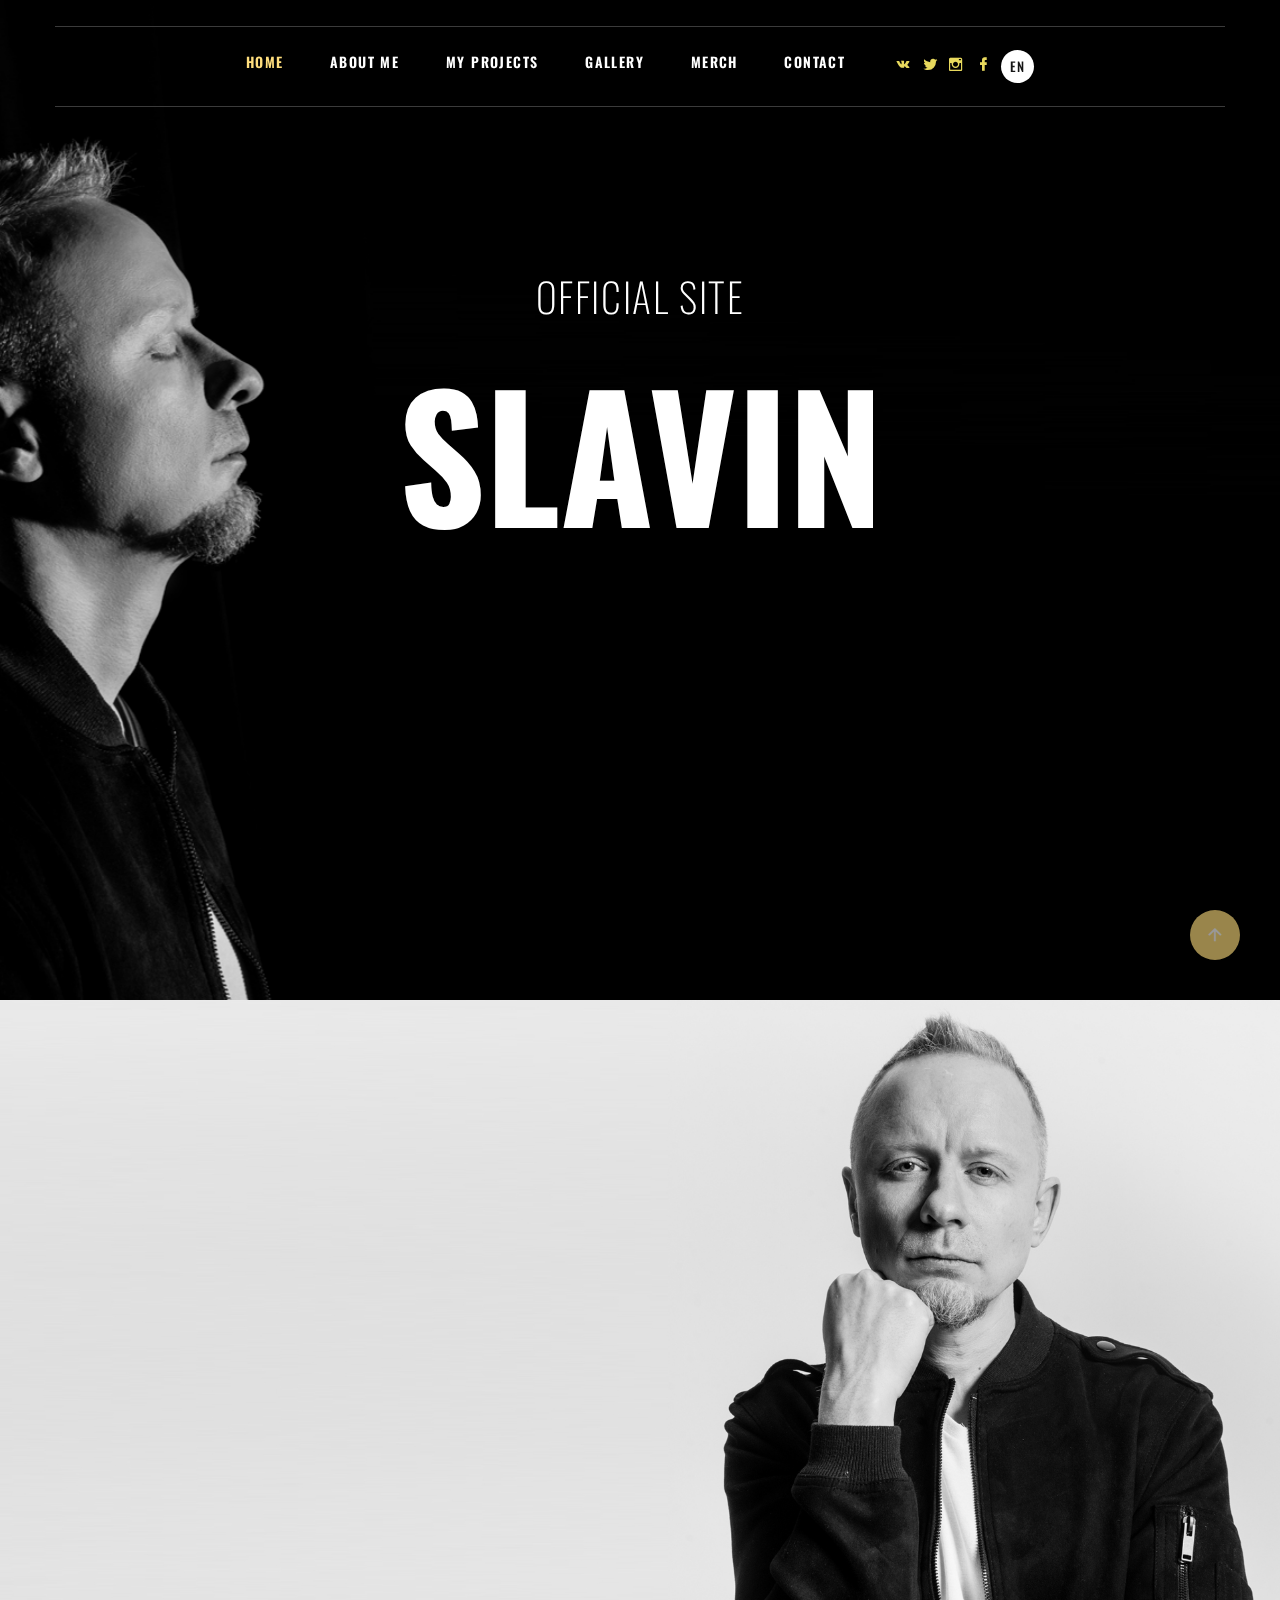
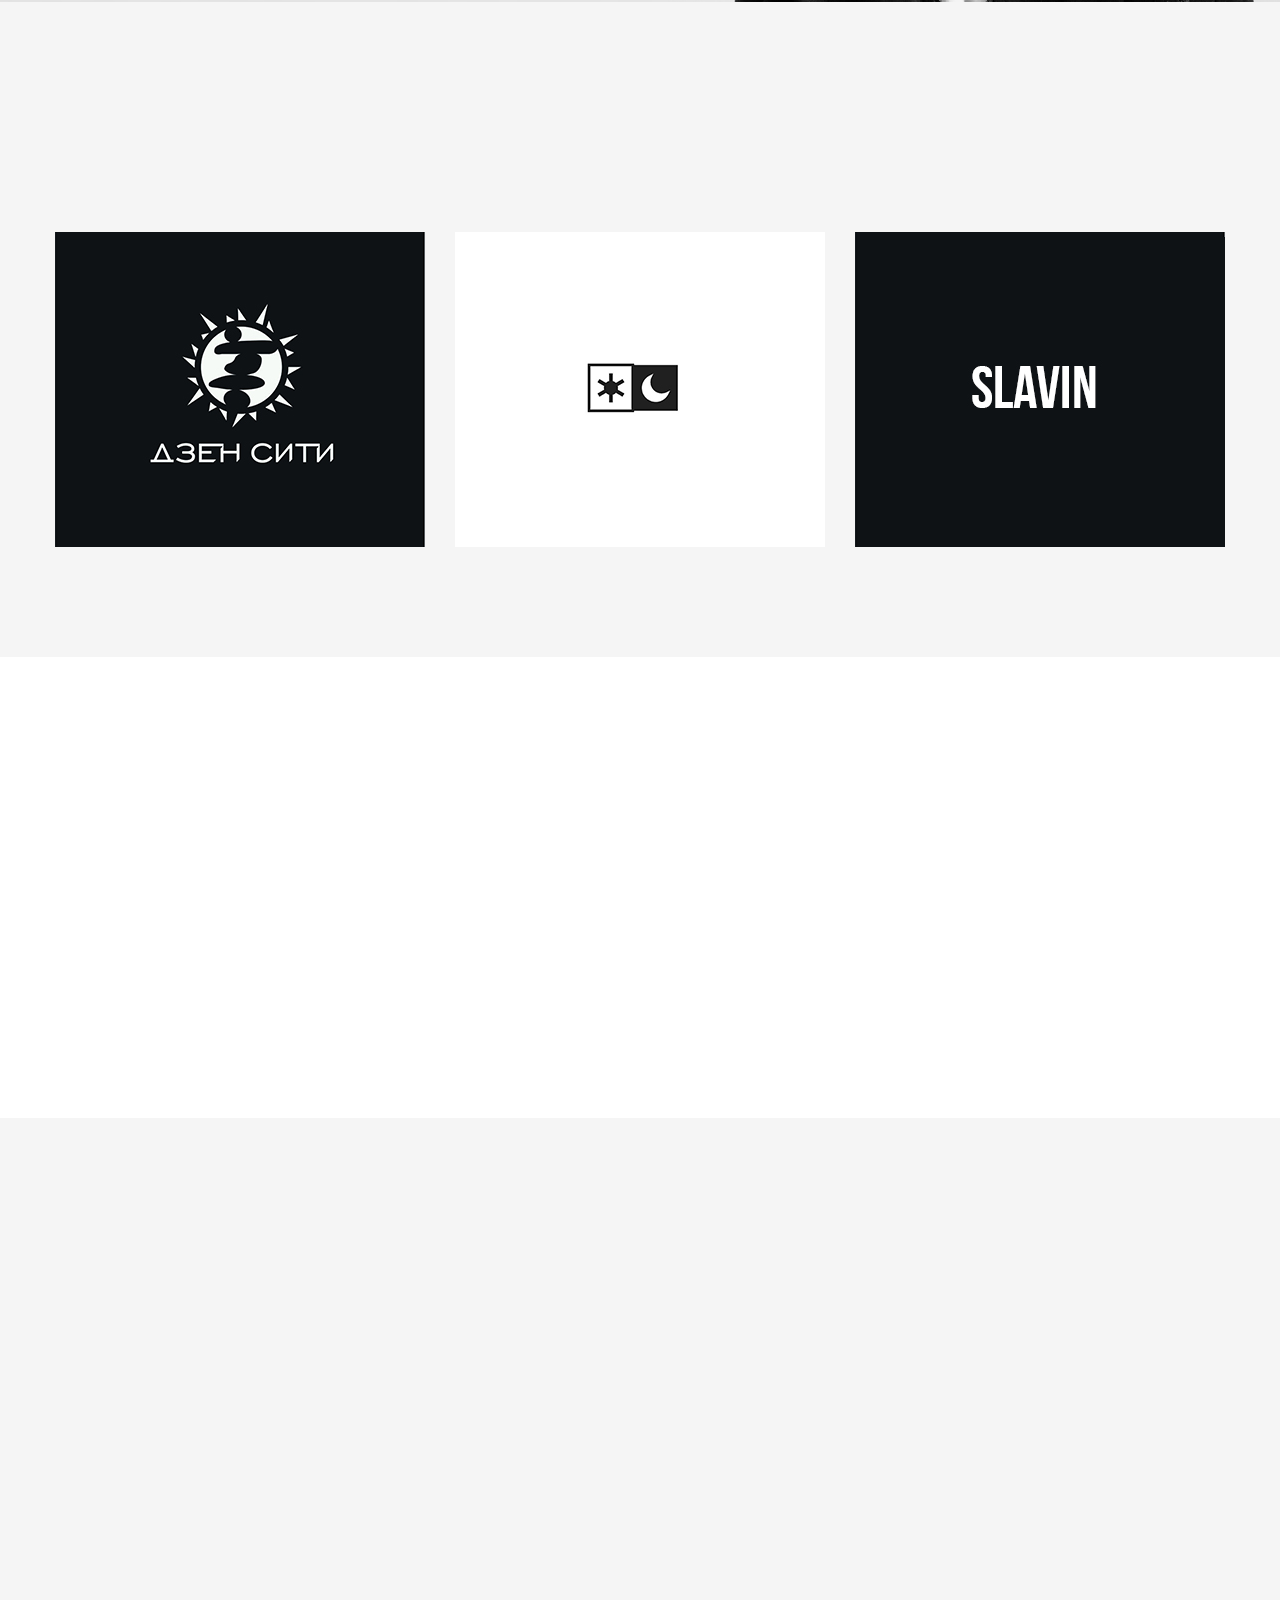
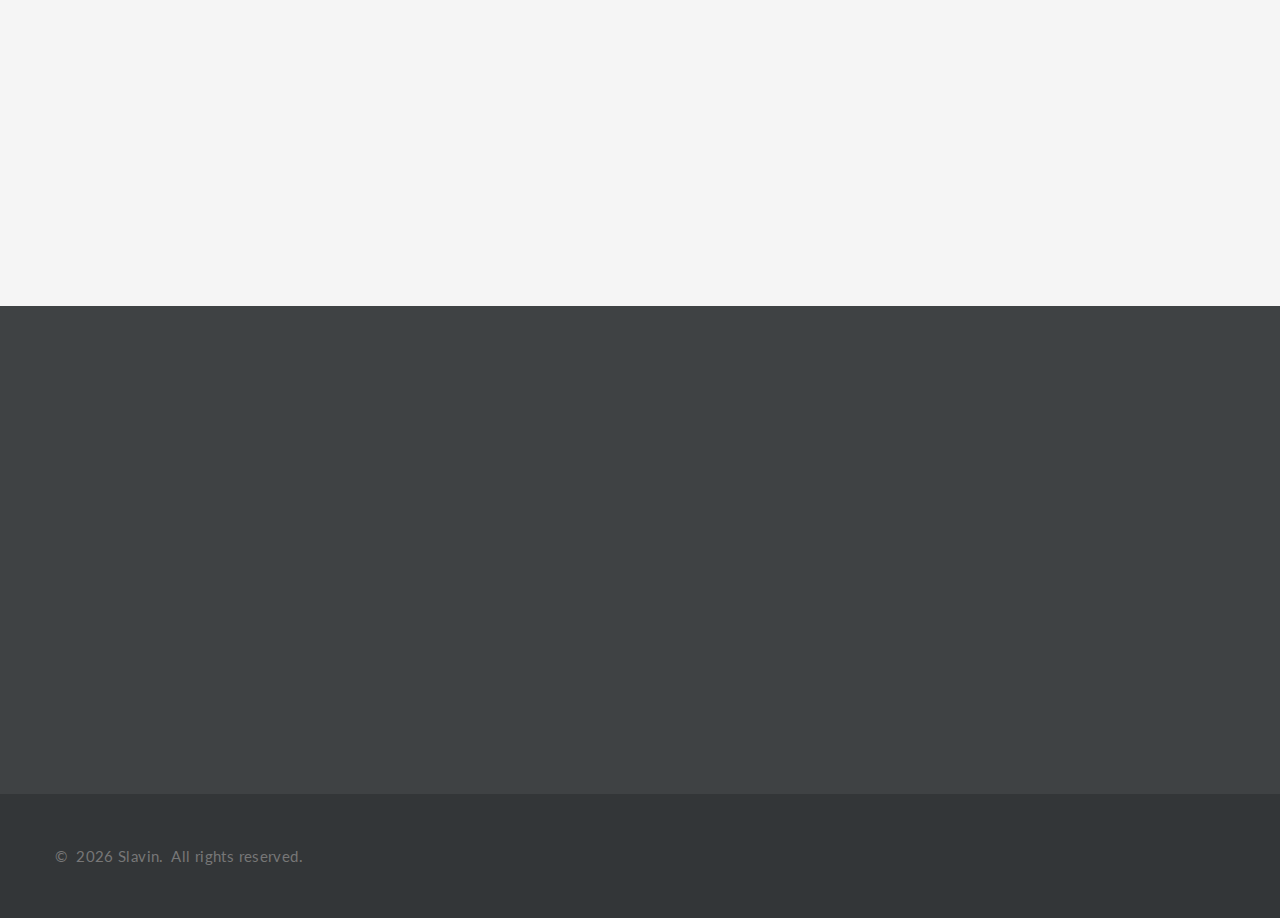
==== index.html @ c3991702 "Add files via upload" ====
<!DOCTYPE html>
<html class="wide wow-animation" lang="en"> 
  <head>
    <title>Official site - Slavinmusic.com</title>
    <meta charset="utf-8">
    <meta name="viewport" content="width=device-width, height=device-height, initial-scale=1.0">
    <meta http-equiv="X-UA-Compatible" content="IE=edge">
   <link rel="icon" href="images/favicon.ico" type="image/x-icon">
    <link rel="stylesheet" type="text/css" href="https://fonts.googleapis.com/css?family=Oswald:100,300,400,500,600,700%7CLato%7CKalam:300,400,700">
    <link rel="stylesheet" href="css/bootstrap.css">
    <link rel="stylesheet" href="css/fonts.css">
    <link rel="stylesheet" href="css/style.css">
    </head>
  <body> 
    <div class="preloader">
      <div class="preloader-body">
        <div class="cssload-bell">
          <div class="cssload-circle">
            <div class="cssload-inner"></div>
          </div>
          <div class="cssload-circle">
            <div class="cssload-inner"></div>
          </div>
          <div class="cssload-circle">
            <div class="cssload-inner"></div>
          </div>
          <div class="cssload-circle">
            <div class="cssload-inner"></div>
          </div>
          <div class="cssload-circle">
            <div class="cssload-inner"></div>
          </div>
        </div>
      </div>
    </div>
    <div class="page">
      <!-- Page Header-->
      <header class="section page-header header-creative-wrap context-dark">
        <!-- RD Navbar-->
        <div class="rd-navbar-wrap">
          <nav class="rd-navbar rd-navbar-creative rd-navbar-logo-mobile" data-layout="rd-navbar-fixed" data-sm-layout="rd-navbar-fixed" data-md-layout="rd-navbar-fixed" data-md-device-layout="rd-navbar-fixed" data-lg-layout="rd-navbar-static" data-lg-device-layout="rd-navbar-fixed" data-xl-layout="rd-navbar-static" data-xl-device-layout="rd-navbar-static" data-xxl-layout="rd-navbar-static" data-xxl-device-layout="rd-navbar-static" data-lg-stick-up-offset="100px" data-xl-stick-up-offset="112px" data-xxl-stick-up-offset="132px" data-lg-stick-up="true" data-xl-stick-up="true" data-xxl-stick-up="true">
            <div class="rd-navbar-collapse-toggle rd-navbar-fixed-element-1" data-rd-navbar-toggle=".rd-navbar-collapse"><span></span></div>
            <div class="rd-navbar-aside-outer">
              <div class="rd-navbar-aside">
                <!-- RD Navbar Panel-->
                <div class="rd-navbar-panel">
            
                <div class="lf-navbar-collapse">
                </div>
                </div>

              </div>
            </div>
            <div class="rd-navbar-main-outer">
              <div class="rd-navbar-main">
                <div class="rd-navbar-nav-wrap">
                  <!-- RD Navbar Nav-->
                  <ul class="rd-navbar-nav">
                    <li class="rd-nav-item active"><a class="rd-nav-link" href="#home">Home</a></li>                
                    <li class="rd-nav-item"><a class="rd-nav-link" href="#who">About me</a></li>                
                    <li class="rd-nav-item"><a class="rd-nav-link" href="#project">My projects</a></li>                   
                    <li class="rd-nav-item"><a class="rd-nav-link" href="#gallery">Gallery</a></li>
                    <li class="rd-nav-item"><a class="rd-nav-link" href="#merch">Merch</a></li>
					<li class="rd-nav-item"><a class="rd-nav-link" href="#contact">Contact</a></li>
					
                    <li style="float: right; margin-left: 50px;">
                      <ul class="list-inline">
                        <li class="list-inline-item"><a class="icon mdi mdi-vk" href="#"></a></li>
                        <li class="list-inline-item"><a class="icon mdi mdi-twitter" href="#"></a></li>
                        <li class="list-inline-item"><a class="icon mdi mdi-instagram" href="#"></a></li>
                        <li class="list-inline-item"><a class="icon mdi mdi-facebook" href="#"></a></li>
						
					<li>
                  <select class="select select-inline rd-navbar-fixed-element-2" onchange="if (this.value) window.location.href = this.value" data-dropdown-class="select-inline-dropdown">
                    <option value="/" selected="">EN</option>
                    <option value="./ru/">RU</option>
                  </select>
				  </li>
                      </ul>
                    </li>
                  </ul>
				  
                </div>
              </div>
            </div>
          </nav>
        </div>
      </header>
      <section id="home" class="section parallax-container section-custom-1" data-parallax-img="images/bg-image-1.jpg">
        <div class="parallax-content context-dark text-center">
          <div class="section-md">
            <div class="container">
              <div class="box-info-renee-subtitle wow fadeInLeft">Official site</div>
              <h1 class="box-info-renee-title wow fadeScale">SLAVIN </h1>
            </div>
          </div>
        </div>
      </section>
				        <!-- About Us-->
      <section id="who" class="section section-xxl section-inset-3 text-left context-dark bg-gray-13 bg-image bg-image-4" style="background-image: url(images/bg-image-2.jpg);">
        <div class="container">
          <div class="row">
            <div class="col-sm-8 col-md-7 col-lg-6 box-about">
              <h2 class="title-style-9 wow fadeInRight title_text">A few words <span>about me</span>
              </h2>
              <p class="wow fadeInRight title_text" data-wow-delay=".1s">Вокалист, гитарист, продюсер, автор песен в проектах: Zen City, междуснами, Slavin, Членский Взнос. Сессионный гитарист/вокалист, преподаватель.</p>
              <p class="wow fadeInRight title_text " data-wow-delay=".2s">Мультижанровость, или музыкальная "биполярка"?<br> Мне невероятно трудно оставаться в рамках одного стиля даже в одном альбоме собственной группы. Поэтому проектов у меня несколько и вы можете, послушав песни, определить их стили и жанры.</p>
            </div>
          </div>
        </div>
      </section>


      <!-- Our Wines-->
      <section  id="project" class="section section-xxl bg-gray-1">
        <div class="container">
          <h2 class="wow fadeScale">My projects</h2>
          <div class="row row-30">
            <div class="col-sm-6 col-lg-4">
              <!-- Thumbnail Classic-->
              <article class="thumbnail-classic">
				
                <div class="thumbnail-classic-figure"><img src="images/project-1.jpg" alt="" width="370" height="315"/>
                </div>
                <div class="thumbnail-classic-caption">
                  <div>
					<h5 class="thumbnail-classic-title">
					<p id="zen_open" onclick="zen_open()"><a  class="button" href="#zen_city">Read more</a></p>
					<p id="zen_close2" style="display:none" onclick="zen_close()"><a class="button" href="#project">Hide</a></p></h5>
                  </div>
                </div>
              </article>
            </div>		
            <div class="col-sm-6 col-lg-4">
              <!-- Thumbnail Classic-->
              <article class="thumbnail-classic">
				
                <div class="thumbnail-classic-figure"><img src="images/project-2.jpg" alt="" width="370" height="315"/>
                </div>
                <div class="thumbnail-classic-caption">
                  <div>
                    <h5 class="thumbnail-classic-title">
					<p id="mejdy_open" onclick="mejdy_open()"><a class="button" href="#mejdy">Read more</a></p>
					<p id="mejdy_close2" style="display:none" onclick="mejdy_close()"><a class="button" href="#project">Hide</a></p></h5>
				
                  </div>
                </div>
              </article>
            </div>
            <div class="col-sm-6 col-lg-4">
              <!-- Thumbnail Classic-->
              <article class="thumbnail-classic">
				
                <div class="thumbnail-classic-figure"><img src="images/project-3.jpg" alt="" width="370" height="315"/>
                </div>
                <div class="thumbnail-classic-caption">
                  <div>
                    <h5 class="thumbnail-classic-title">
					<p id="slavin_open" onclick="slavin_open()"><a class="button" href="#slavin">Read more</a></p>
					<p id="slavin_close2"; style="display:none" onclick="slavin_close()"><a class="button" href="#project">Hide</a></p></h5>
				
                  </div>
                </div>
              </article>
            </div>
		</div>
        </div>
				<div id="mejdy" style="display:none">
					<section class="section section-sm section-last bg-default text-left">
						<div class="container grid-system-bordered grid-demonstration">
							
							<div class="row text-center">
							<div class="col-6">
							<h3 >МЕЖДУСНАМИ</h3>
							<p class="text_p">Описание проекта</p>
							<p>
							<ul class="social-icons-6 text_p">
							Следить:	<li><a href="#"><i class="fa fa-2x fa-vk"></i></a></li>
							<li><a href="#"><i class="fa fa-2x fa-facebook"></i></a></li>
							<li><a href="#"><i class="fa fa-2x fa-twitter"></i></a></li><br>

							Слушать:	<li><a href="#"><i class="fa fa-2x fa-apple"></i></a></li>
							<li><a href="#"><i class="fa fa-2x fa-spotify"></i></a></li>
							<li><a href="#"><i class="mdi mdi-2x mdi-google-play"></i></a></li>
							</ul>                
							</p>
							</div>
							<div class="col-6">
							<iframe  src="https://www.youtube.com/embed/c91Votx-uws?controls=0" title="YouTube video player" frameborder="0" allow="accelerometer; autoplay; clipboard-write; encrypted-media; gyroscope; picture-in-picture" allowfullscreen></iframe>
							</div>
							<div class="col-12">
							<p id="mejdy_close"  class="button" onclick="mejdy_close()">Скрыть проект</p>
							</div>
							</div>
						</div>
					</section>
				</div>

				<div id="zen_city" style="display:none;">
					<section class="section section-sm section-last bg-default text-left">
						<div class="container grid-system-bordered grid-demonstration">
							
							<div class="row text-center">
							<div class="col-6">
							<h3 >ZEN CITY</h3>
							<p class="text_p">Описание проекта</p>
							<p>
							<ul class="social-icons-6 text_p">
							Следить:	<li><a href="#"><i class="fa fa-2x fa-vk"></i></a></li>
							<li><a href="#"><i class="fa fa-2x fa-facebook"></i></a></li>
							<li><a href="#"><i class="fa fa-2x fa-twitter"></i></a></li><br>

							Слушать:	<li><a href="#"><i class="fa fa-2x fa-apple"></i></a></li>
							<li><a href="#"><i class="fa fa-2x fa-spotify"></i></a></li>
							<li><a href="#"><i class="mdi mdi-2x mdi-google-play"></i></a></li>
							</ul>                
							</p>
							</div>
							<div class="col-6">
							<iframe  src="https://www.youtube.com/embed/C-v0EQ0fhNU?controls=0" title="YouTube video player" frameborder="0" allow="accelerometer; autoplay; clipboard-write; encrypted-media; gyroscope; picture-in-picture" allowfullscreen></iframe>
							</div>
							<div class="col-12">
							<p id="zen_close"  class="button" onclick="zen_close()">Скрыть проект</p>
							</div>
							</div>
						</div>
					</section>
				</div>

				<div id="slavin" style="display:none;" >
					<section class="section section-sm section-last bg-default text-left">
						<div class="container grid-system-bordered grid-demonstration">
							
							<div class="row text-center">
							<div class="col-6">
							<h3>SLAVIN</h3>
							<p class="text_p">Описание проекта</p>
							
							<p>
							<ul class="social-icons-6 text_p">
							Следить:	<li><a href="#"><i class="fa fa-2x fa-vk"></i></a></li>
							<li><a href="#"><i class="fa fa-2x fa-facebook"></i></a></li>
							<li><a href="#"><i class="fa fa-2x fa-twitter"></i></a></li><br>

							Слушать:	<li><a href="#"><i class="fa fa-2x fa-apple"></i></a></li>
							<li><a href="#"><i class="fa fa-2x fa-spotify"></i></a></li>
							<li><a href="#"><i class="mdi mdi-2x mdi-google-play"></i></a></li>
							</ul>                
							</p>
							</div>
							<div class="col-6">
							<iframe  src="https://www.youtube.com/embed/C-v0EQ0fhNU?controls=0" title="YouTube video player" frameborder="0" allow="accelerometer; autoplay; clipboard-write; encrypted-media; gyroscope; picture-in-picture" allowfullscreen></iframe>
							</div>
							<div class="col-12">
							<p id="slavin_close"  class="button" onclick="slavin_close()">Скрыть проект</p>
							</div>
							</div>
						</div>
					</section>
				</div>
      </section>

      <section id="gallery" class="section section-xxl bg-default">
        <div class="container">
          <h2 class="wow fadeScale">Gallery</h2>
          <div class="isotope-wrap">
            <div class="row row-30 isotope isotope-custom-1" data-lightgallery="group">
			
              <div class="col-sm-6 col-lg-4 col-xl-3 isotope-item" >
                <!-- Thumbnail Classic-->
                <article class="thumbnail-classic">
                  <div class="thumbnail-classic-figure"><img src="images/gallery/foto-2-min.jpg" alt="" />
                  </div>
                  <div class="thumbnail-classic-caption">
                    <div>
                      <h5 class="thumbnail-classic-title"><a href="index.html#">Заголовок</a></h5>
                      <div class="thumbnail-classic-price">Описание</div>
                      <div class="thumbnail-classic-button-wrap">
                        <div class="thumbnail-classic-button"><a class="button button-white fl-bigmug-line-search74" href="images/gallery/foto-2-min.jpg" data-lightgallery="item"><img src="images/masonry-gallery-2-270x530.jpg" alt="" width="270" height="530"/></a></div>
                      </div>
                    </div>
                  </div>
                </article>
              </div>
			  
              <div class="col-sm-6 col-lg-8 col-xl-6 isotope-item">
                <!-- Thumbnail Classic-->
                <article class="thumbnail-classic">
                  <div class="thumbnail-classic-figure"><img src="images/gallery/foto-7-min.jpg" alt="" />
                  </div>
                  <div class="thumbnail-classic-caption">
                    <div>
                      <h5 class="thumbnail-classic-title"><a href="index.html#">Заголовок</a></h5>
                      <div class="thumbnail-classic-price">Описание</div>
                      <div class="thumbnail-classic-button-wrap">
                        <div class="thumbnail-classic-button"><a class="button button-white fl-bigmug-line-search74" href="images/gallery/foto-7-min.jpg" data-lightgallery="item"></a></div>
                      </div>
                    </div>
                  </div>
                </article>
              </div>
			  
			  
              <div class="col-sm-6 col-lg-4 col-xl-3 isotope-item">
                <!-- Thumbnail Classic-->
                <article class="thumbnail-classic">
                  <div class="thumbnail-classic-figure"><img src="images/gallery/foto-6-min.jpg" alt="" />
                  </div>
                  <div class="thumbnail-classic-caption">
                    <div>
                      <h5 class="thumbnail-classic-title"><a href="index.html#">Заголовок</a></h5>
                      <div class="thumbnail-classic-price">Описание</div>
                      <div class="thumbnail-classic-button-wrap">
                        <div class="thumbnail-classic-button"><a class="button button-white fl-bigmug-line-search74" href="images/gallery/foto-6-min.jpg" data-lightgallery="item"></a></div>
                      </div>
                    </div>
                  </div>
                </article>
              </div>
              <div class="col-sm-6 col-lg-4 col-xl-3 isotope-item">
                <!-- Thumbnail Classic-->
                <article class="thumbnail-classic">
                  <div class="thumbnail-classic-figure"><img src="images/gallery/foto-1-min.jpg" alt="" />
                  </div>
                  <div class="thumbnail-classic-caption">
                    <div>
                      <h5 class="thumbnail-classic-title"><a href="index.html#">Заголовок</a></h5>
                      <div class="thumbnail-classic-price">Описание</div>
                      <div class="thumbnail-classic-button-wrap">
                        <div class="thumbnail-classic-button"><a class="button button-white fl-bigmug-line-search74" href="images/gallery/foto-1-min.jpg" data-lightgallery="item"></a></div>
                      </div>
                    </div>
                  </div>
                </article>
              </div>
              <div class="col-sm-6 col-lg-4 col-xl-6 isotope-item">
                <!-- Thumbnail Classic-->
                <article class="thumbnail-classic">
                  <div class="thumbnail-classic-figure"><img src="images/gallery/foto-5-min.jpg" alt="" />
                  </div>
                  <div class="thumbnail-classic-caption">
                    <div>
                      <h5 class="thumbnail-classic-title"><a href="index.html#">Заголовок</a></h5>
                      <div class="thumbnail-classic-price">Описание</div>
                      <div class="thumbnail-classic-button-wrap">
                        <div class="thumbnail-classic-button"><a class="button button-white fl-bigmug-line-search74" href="images/gallery/foto-5-min.jpg" data-lightgallery="item"></a></div>
                      </div>
                    </div>
                  </div>
                </article>
              </div>
              <div class="col-sm-6 col-lg-4 col-xl-3 isotope-item">
                <!-- Thumbnail Classic-->
                <article class="thumbnail-classic">
                  <div class="thumbnail-classic-figure"><img src="images/gallery/foto-4-min.jpg" alt="" />
                  </div>
                  <div class="thumbnail-classic-caption">
                    <div>
                      <h5 class="thumbnail-classic-title"><a href="index.html#">Заголовок</a></h5>
                      <div class="thumbnail-classic-price">Описание</div>
                      <div class="thumbnail-classic-button-wrap">
                        <div class="thumbnail-classic-button"><a class="button button-white fl-bigmug-line-search74" href="images/gallery/foto-4-min.jpg" data-lightgallery="item"></a></div>
                      </div>
                    </div>
                  </div>
                </article>
              </div>
              <div class="col-sm-6 col-lg-4 col-xl-3 isotope-item">
                <!-- Thumbnail Classic-->
                <article class="thumbnail-classic">
                  <div class="thumbnail-classic-figure"><img src="images/gallery/foto-3-min.jpg" alt="" />
                  </div>
                  <div class="thumbnail-classic-caption">
                    <div>
                      <h5 class="thumbnail-classic-title"><a href="index.html#">Заголовок</a></h5>
                      <div class="thumbnail-classic-price">Описание</div>
                      <div class="thumbnail-classic-button-wrap">
                        <div class="thumbnail-classic-button"><a class="button button-white fl-bigmug-line-search74" href="images/gallery/foto-3-min.jpg" data-lightgallery="item"><img src="images/masonry-gallery-3-270x250.jpg" alt="" width="270" height="250"/></a></div>
                      </div>
                    </div>
                  </div>
                </article>
              </div>
            </div>
          </div>
        </div>
      </section>
      <!-- Featured Events
      <section id="concert" class="section section-xxl bg-gray-13 context-dark" style="display:none">
        <div class="container">
          <h2>Ближайшие концерты </h2>
         
			<div>
			<div class="table-wrap">
			  <table class="table-2">
				 <tr>
				  <td class="title_afisha">ZEN CITY</td>
				  <td class="date_afisha">24 ноября 2021 <span> 19:00 ВС</span></td>
				  <td class="place_afisha">КРЦ "Звезда" <span> Ново-Садовая ул., 106Г, Самара</span></td>
				  <td class="ticket_afisha"><a class="button" href="#">Подробнее</a></td>
				</tr>    
			  </table>
			</div>
		</div>			
      </div>
    </section>-->
      <!-- Exclusive Merch-->
      <section id="merch" class="section section-xxl bg-gray-1">
        <div class="container">
          <h2 class="wow fadeScale">Merch</h2>
          <div class="row row-lg row-30 row-lg-50">
            <div class="col-sm-6 col-md-4 col-lg-3">
              <!-- Product-->
              <article class="product wow fadeInRight">
                <div class="product-body">
                  <div class="product-figure"><img src="images/index-1-270x260.jpg" alt="" width="270" height="260"/>
                  </div>
                  <h5 class="product-title"><a href="#">T-shirt</a></h5>
                  <div class="product-price-wrap">
                    <div class="product-price">1500 руб.</div>
                  </div>
                </div>
                <div class="product-button-wrap">
                  <div class="product-button"><a class="button button-primary-2 button-zakaria fl-bigmug-line-shopping202" href="#"></a></div>
                </div>
              </article>
            </div>
            <div class="col-sm-6 col-md-4 col-lg-3">
              <!-- Product-->
              <article class="product wow fadeInRight" data-wow-delay=".1s">
                <div class="product-body">
                  <div class="product-figure"><img src="images/index-2-270x260.jpg" alt="" width="270" height="260"/>
                  </div>
                  <h5 class="product-title"><a href="single-product.html">Cap</a></h5>
                  <div class="product-price-wrap">
                    <div class="product-price">50 $.</div>
                  </div>
                </div>
                <div class="product-button-wrap">
                  <div class="product-button"><a class="button button-primary-2 button-zakaria fl-bigmug-line-shopping202" href="#"></a></div>
                </div>
              </article>
            </div>
            <div class="col-sm-6 col-md-4 col-lg-3">
              <!-- Product-->
              <article class="product wow fadeInRight" data-wow-delay=".2s">
                <div class="product-body">
                  <div class="product-figure"><img src="images/index-3-270x260.jpg" alt="" width="270" height="260"/>
                  </div>
                  <h5 class="product-title"><a href="single-product.html">Mug</a></h5>
                  <div class="product-price-wrap">
                    <div class="product-price">50 $.</div>
                  </div>
                </div>
                <div class="product-button-wrap">
                  <div class="product-button"><a class="button button-primary-2 button-zakaria fl-bigmug-line-shopping202" href="#"></a></div>
                </div>
              </article>
            </div>
            <div class="col-sm-6 col-md-4 col-lg-3">
              <!-- Product-->
              <article class="product wow fadeInRight" data-wow-delay=".3s">
                <div class="product-body">
                  <div class="product-figure"><img src="images/index-4-270x260.jpg" alt="" width="270" height="260"/>
                  </div>
                  <h5 class="product-title"><a href="single-product.html">Disk</a></h5>
                  <div class="product-price-wrap">
                    <div class="product-price">50 $.</div>
                  </div>
                </div>
                <div class="product-button-wrap">
                  <div class="product-button"><a class="button button-primary-2 button-zakaria fl-bigmug-line-shopping202" href="#"></a></div>
                </div>
              </article>
            </div>
            <div class="col-12"><a class="link-classic link-primary wow fadeInUp" href="#">Visit shop</a></div>
          </div>
        </div>
      </section>
      <!-- Page Footer-->
      <footer id="contact" class="section footer-creative footer-creative-2">
        <div  class="footer-classic-body section-lg section-inset-4 context-dark">
          <div class="container">
            <div class="row row-40 row-md-50 justify-content-sm-between">
              <div class="col-lg-5 wow fadeInRight">
                <div class="inset-xl-right-55">
                  <h4 class="footer-creative-title">Social networks</h4>
                  <p>
				  
              <div class="col-sm-auto">
                <ul class="list-inline list-social list-inline-sm">
                  <li><a class="icon mdi mdi-facebook" href="#"></a></li>
                  <li><a class="icon mdi mdi-twitter" href="#"></a></li>
                  <li><a class="icon mdi mdi-instagram" href="#"></a></li>
                  <li><a class="icon mdi mdi-google-plus" href="#"></a></li>
                </ul>
              </div>
				  </p>
                  </div>
              </div>
              <div class="col-sm-6 col-lg-3 wow fadeInRight" data-wow-delay=".1s">
                <h4 class="footer-creative-title">Contact</h4>
                <ul class="contacts-holly">
                  <li>
                    <div class="contacts-holly-title">Phone</div>
                    <div class="contacts-holly-text"><a href="tel:#">+7(987) 65 43 210</a></div>
                  </li>
                  <li>
                    <div class="contacts-holly-title">E-mail</div>
                    <div class="contacts-holly-text"><a href="mailto:#">mail@mail.ru</a></div>
                  </li>
                </ul>
              </div>
              <div class="col-sm-5 col-lg-2 wow fadeInRight" data-wow-delay=".2s">
                <h4 class="footer-creative-title">Menu</h4>
                <ul class="footer-creative-list">                  
                    <li><a href="#home">Home</a></li>                
                    <li><a href="#who">About me</a></li>                
                    <li><a href="#project">My projects</a></li>                   
                    <li><a href="#gallery">Gallery</a></li>
                    <li><a href="#merch">Merch</a></li>
                </ul>
              </div>
            </div>
          </div>
        </div>
        <div class="footer-creative-panel">
          <div class="container">
            <div class="row row-10 align-items-center justify-content-sm-between">
              <div class="col-sm-auto">
                <p class="rights"><span>&copy;&nbsp; </span><span class="copyright-year"></span><span>&nbsp;</span><span>Slavin</span><span>.&nbsp; All rights reserved.</span><span>&nbsp;</span></p>
              </div>
            </div>
          </div>
        </div>
      </footer>
    </div>
    <div class="snackbars" id="form-output-global"></div>
    <script src="js/core.min.js"></script>
    <script src="js/script.js"></script>
    <script src="js/accord.js"></script>
	
</html>
---- css/fonts.css ----
/*
* Fonts
*//*
* Font Awesome Icons 4.7.0
*/@font-face {	font-family: 'FontAwesome';	src: url("../fonts/fontawesome-webfont.eot@v=4.7.0");	src: url("../fonts/fontawesome-webfont.eot@") format("embedded-opentype"), url("../fonts/fontawesome-webfont.woff2@v=4.7.0") format("woff2"), url("../fonts/fontawesome-webfont.woff@v=4.7.0") format("woff"), url("../fonts/fontawesome-webfont.ttf@v=4.7.0") format("truetype"), url("../fonts/fontawesome-webfont.svg@v=4.7.0") format("svg");	font-weight: normal;	font-style: normal;}.fa {	display: inline-block;	font-family: 'FontAwesome';	font-size: inherit;	text-rendering: auto;	-webkit-font-smoothing: antialiased;	-moz-osx-font-smoothing: grayscale;}[class*='fa-']:before {	font-weight: 400;	font-family: 'FontAwesome';}/* makes the font 33% larger relative to the icon container */.fa-lg {	font-size: 1.33333333em;	line-height: 0.75em;	vertical-align: -15%;}.fa-2x {	font-size: 2em;}.fa-3x {	font-size: 3em;}.fa-4x {	font-size: 4em;}.fa-5x {	font-size: 5em;}.fa-fw {	width: 1.28571429em;	text-align: center;}.fa-ul {	padding-left: 0;	margin-left: 2.14285714em;	list-style-type: none;}.fa-ul > li {	position: relative;}.fa-li {	position: absolute;	left: -2.14285714em;	width: 2.14285714em;	top: 0.14285714em;	text-align: center;}.fa-li.fa-lg {	left: -1.85714286em;}.fa-border {	padding: .2em .25em .15em;	border: solid 0.08em #eeeeee;	border-radius: .1em;}.fa-pull-left {	float: left;}.fa-pull-right {	float: right;}.fa.fa-pull-left {	margin-right: .3em;}.fa.fa-pull-right {	margin-left: .3em;}/* Deprecated as of 4.4.0 */.pull-right {	float: right;}.pull-left {	float: left;}.fa.pull-left {	margin-right: .3em;}.fa.pull-right {	margin-left: .3em;}.fa-spin {	-webkit-animation: fa-spin 2s infinite linear;	animation: fa-spin 2s infinite linear;}.fa-pulse {	-webkit-animation: fa-spin 1s infinite steps(8);	animation: fa-spin 1s infinite steps(8);}@-webkit-keyframes fa-spin {	0% {		-webkit-transform: rotate(0deg);		transform: rotate(0deg);	}	100% {		-webkit-transform: rotate(359deg);		transform: rotate(359deg);	}}@keyframes fa-spin {	0% {		-webkit-transform: rotate(0deg);		transform: rotate(0deg);	}	100% {		-webkit-transform: rotate(359deg);		transform: rotate(359deg);	}}.fa-rotate-90 {	-ms-filter: "progid:DXImageTransform.Microsoft.BasicImage(rotation=1)";	-webkit-transform: rotate(90deg);	-ms-transform: rotate(90deg);	transform: rotate(90deg);}.fa-rotate-180 {	-ms-filter: "progid:DXImageTransform.Microsoft.BasicImage(rotation=2)";	-webkit-transform: rotate(180deg);	-ms-transform: rotate(180deg);	transform: rotate(180deg);}.fa-rotate-270 {	-ms-filter: "progid:DXImageTransform.Microsoft.BasicImage(rotation=3)";	-webkit-transform: rotate(270deg);	-ms-transform: rotate(270deg);	transform: rotate(270deg);}.fa-flip-horizontal {	-ms-filter: "progid:DXImageTransform.Microsoft.BasicImage(rotation=0, mirror=1)";	-webkit-transform: scale(-1, 1);	-ms-transform: scale(-1, 1);	transform: scale(-1, 1);}.fa-flip-vertical {	-ms-filter: "progid:DXImageTransform.Microsoft.BasicImage(rotation=2, mirror=1)";	-webkit-transform: scale(1, -1);	-ms-transform: scale(1, -1);	transform: scale(1, -1);}:root .fa-rotate-90,:root .fa-rotate-180,:root .fa-rotate-270,:root .fa-flip-horizontal,:root .fa-flip-vertical {	filter: none;}.fa-stack {	position: relative;	display: inline-block;	width: 2em;	height: 2em;	line-height: 2em;	vertical-align: middle;}.fa-stack-1x,.fa-stack-2x {	position: absolute;	left: 0;	width: 100%;	text-align: center;}.fa-stack-1x {	line-height: inherit;}.fa-stack-2x {	font-size: 2em;}.fa-inverse {	color: #ffffff;}/* Font Awesome uses the Unicode Private Use Area (PUA) to ensure screen
   readers do not read off random characters that represent icons */.fa-glass:before {	content: "\f000";}.fa-music:before {	content: "\f001";}.fa-search:before {	content: "\f002";}.fa-envelope-o:before {	content: "\f003";}.fa-heart:before {	content: "\f004";}.fa-star:before {	content: "\f005";}.fa-star-o:before {	content: "\f006";}.fa-user:before {	content: "\f007";}.fa-film:before {	content: "\f008";}.fa-th-large:before {	content: "\f009";}.fa-th:before {	content: "\f00a";}.fa-th-list:before {	content: "\f00b";}.fa-check:before {	content: "\f00c";}.fa-remove:before,.fa-close:before,.fa-times:before {	content: "\f00d";}.fa-search-plus:before {	content: "\f00e";}.fa-search-minus:before {	content: "\f010";}.fa-power-off:before {	content: "\f011";}.fa-signal:before {	content: "\f012";}.fa-gear:before,.fa-cog:before {	content: "\f013";}.fa-trash-o:before {	content: "\f014";}.fa-home:before {	content: "\f015";}.fa-file-o:before {	content: "\f016";}.fa-clock-o:before {	content: "\f017";}.fa-road:before {	content: "\f018";}.fa-download:before {	content: "\f019";}.fa-arrow-circle-o-down:before {	content: "\f01a";}.fa-arrow-circle-o-up:before {	content: "\f01b";}.fa-inbox:before {	content: "\f01c";}.fa-play-circle-o:before {	content: "\f01d";}.fa-rotate-right:before,.fa-repeat:before {	content: "\f01e";}.fa-refresh:before {	content: "\f021";}.fa-list-alt:before {	content: "\f022";}.fa-lock:before {	content: "\f023";}.fa-flag:before {	content: "\f024";}.fa-headphones:before {	content: "\f025";}.fa-volume-off:before {	content: "\f026";}.fa-volume-down:before {	content: "\f027";}.fa-volume-up:before {	content: "\f028";}.fa-qrcode:before {	content: "\f029";}.fa-barcode:before {	content: "\f02a";}.fa-tag:before {	content: "\f02b";}.fa-tags:before {	content: "\f02c";}.fa-book:before {	content: "\f02d";}.fa-bookmark:before {	content: "\f02e";}.fa-print:before {	content: "\f02f";}.fa-camera:before {	content: "\f030";}.fa-font:before {	content: "\f031";}.fa-bold:before {	content: "\f032";}.fa-italic:before {	content: "\f033";}.fa-text-height:before {	content: "\f034";}.fa-text-width:before {	content: "\f035";}.fa-align-left:before {	content: "\f036";}.fa-align-center:before {	content: "\f037";}.fa-align-right:before {	content: "\f038";}.fa-align-justify:before {	content: "\f039";}.fa-list:before {	content: "\f03a";}.fa-dedent:before,.fa-outdent:before {	content: "\f03b";}.fa-indent:before {	content: "\f03c";}.fa-video-camera:before {	content: "\f03d";}.fa-photo:before,.fa-image:before,.fa-picture-o:before {	content: "\f03e";}.fa-pencil:before {	content: "\f040";}.fa-map-marker:before {	content: "\f041";}.fa-adjust:before {	content: "\f042";}.fa-tint:before {	content: "\f043";}.fa-edit:before,.fa-pencil-square-o:before {	content: "\f044";}.fa-share-square-o:before {	content: "\f045";}.fa-check-square-o:before {	content: "\f046";}.fa-arrows:before {	content: "\f047";}.fa-step-backward:before {	content: "\f048";}.fa-fast-backward:before {	content: "\f049";}.fa-backward:before {	content: "\f04a";}.fa-play:before {	content: "\f04b";}.fa-pause:before {	content: "\f04c";}.fa-stop:before {	content: "\f04d";}.fa-forward:before {	content: "\f04e";}.fa-fast-forward:before {	content: "\f050";}.fa-step-forward:before {	content: "\f051";}.fa-eject:before {	content: "\f052";}.fa-chevron-left:before {	content: "\f053";}.fa-chevron-right:before {	content: "\f054";}.fa-plus-circle:before {	content: "\f055";}.fa-minus-circle:before {	content: "\f056";}.fa-times-circle:before {	content: "\f057";}.fa-check-circle:before {	content: "\f058";}.fa-question-circle:before {	content: "\f059";}.fa-info-circle:before {	content: "\f05a";}.fa-crosshairs:before {	content: "\f05b";}.fa-times-circle-o:before {	content: "\f05c";}.fa-check-circle-o:before {	content: "\f05d";}.fa-ban:before {	content: "\f05e";}.fa-arrow-left:before {	content: "\f060";}.fa-arrow-right:before {	content: "\f061";}.fa-arrow-up:before {	content: "\f062";}.fa-arrow-down:before {	content: "\f063";}.fa-mail-forward:before,.fa-share:before {	content: "\f064";}.fa-expand:before {	content: "\f065";}.fa-compress:before {	content: "\f066";}.fa-plus:before {	content: "\f067";}.fa-minus:before {	content: "\f068";}.fa-asterisk:before {	content: "\f069";}.fa-exclamation-circle:before {	content: "\f06a";}.fa-gift:before {	content: "\f06b";}.fa-leaf:before {	content: "\f06c";}.fa-fire:before {	content: "\f06d";}.fa-eye:before {	content: "\f06e";}.fa-eye-slash:before {	content: "\f070";}.fa-warning:before,.fa-exclamation-triangle:before {	content: "\f071";}.fa-plane:before {	content: "\f072";}.fa-calendar:before {	content: "\f073";}.fa-random:before {	content: "\f074";}.fa-comment:before {	content: "\f075";}.fa-magnet:before {	content: "\f076";}.fa-chevron-up:before {	content: "\f077";}.fa-chevron-down:before {	content: "\f078";}.fa-retweet:before {	content: "\f079";}.fa-shopping-cart:before {	content: "\f07a";}.fa-folder:before {	content: "\f07b";}.fa-folder-open:before {	content: "\f07c";}.fa-arrows-v:before {	content: "\f07d";}.fa-arrows-h:before {	content: "\f07e";}.fa-bar-chart-o:before,.fa-bar-chart:before {	content: "\f080";}.fa-twitter-square:before {	content: "\f081";}.fa-facebook-square:before {	content: "\f082";}.fa-camera-retro:before {	content: "\f083";}.fa-key:before {	content: "\f084";}.fa-gears:before,.fa-cogs:before {	content: "\f085";}.fa-comments:before {	content: "\f086";}.fa-thumbs-o-up:before {	content: "\f087";}.fa-thumbs-o-down:before {	content: "\f088";}.fa-star-half:before {	content: "\f089";}.fa-heart-o:before {	content: "\f08a";}.fa-sign-out:before {	content: "\f08b";}.fa-linkedin-square:before {	content: "\f08c";}.fa-thumb-tack:before {	content: "\f08d";}.fa-external-link:before {	content: "\f08e";}.fa-sign-in:before {	content: "\f090";}.fa-trophy:before {	content: "\f091";}.fa-github-square:before {	content: "\f092";}.fa-upload:before {	content: "\f093";}.fa-lemon-o:before {	content: "\f094";}.fa-phone:before {	content: "\f095";}.fa-square-o:before {	content: "\f096";}.fa-bookmark-o:before {	content: "\f097";}.fa-phone-square:before {	content: "\f098";}.fa-twitter:before {	content: "\f099";}.fa-facebook-f:before,.fa-facebook:before {	content: "\f09a";}.fa-github:before {	content: "\f09b";}.fa-unlock:before {	content: "\f09c";}.fa-credit-card:before {	content: "\f09d";}.fa-feed:before,.fa-rss:before {	content: "\f09e";}.fa-hdd-o:before {	content: "\f0a0";}.fa-bullhorn:before {	content: "\f0a1";}.fa-bell:before {	content: "\f0f3";}.fa-certificate:before {	content: "\f0a3";}.fa-hand-o-right:before {	content: "\f0a4";}.fa-hand-o-left:before {	content: "\f0a5";}.fa-hand-o-up:before {	content: "\f0a6";}.fa-hand-o-down:before {	content: "\f0a7";}.fa-arrow-circle-left:before {	content: "\f0a8";}.fa-arrow-circle-right:before {	content: "\f0a9";}.fa-arrow-circle-up:before {	content: "\f0aa";}.fa-arrow-circle-down:before {	content: "\f0ab";}.fa-globe:before {	content: "\f0ac";}.fa-wrench:before {	content: "\f0ad";}.fa-tasks:before {	content: "\f0ae";}.fa-filter:before {	content: "\f0b0";}.fa-briefcase:before {	content: "\f0b1";}.fa-arrows-alt:before {	content: "\f0b2";}.fa-group:before,.fa-users:before {	content: "\f0c0";}.fa-chain:before,.fa-link:before {	content: "\f0c1";}.fa-cloud:before {	content: "\f0c2";}.fa-flask:before {	content: "\f0c3";}.fa-cut:before,.fa-scissors:before {	content: "\f0c4";}.fa-copy:before,.fa-files-o:before {	content: "\f0c5";}.fa-paperclip:before {	content: "\f0c6";}.fa-save:before,.fa-floppy-o:before {	content: "\f0c7";}.fa-square:before {	content: "\f0c8";}.fa-navicon:before,.fa-reorder:before,.fa-bars:before {	content: "\f0c9";}.fa-list-ul:before {	content: "\f0ca";}.fa-list-ol:before {	content: "\f0cb";}.fa-strikethrough:before {	content: "\f0cc";}.fa-underline:before {	content: "\f0cd";}.fa-table:before {	content: "\f0ce";}.fa-magic:before {	content: "\f0d0";}.fa-truck:before {	content: "\f0d1";}.fa-pinterest:before {	content: "\f0d2";}.fa-pinterest-square:before {	content: "\f0d3";}.fa-google-plus-square:before {	content: "\f0d4";}.fa-google-plus:before {	content: "\f0d5";}.fa-money:before {	content: "\f0d6";}.fa-caret-down:before {	content: "\f0d7";}.fa-caret-up:before {	content: "\f0d8";}.fa-caret-left:before {	content: "\f0d9";}.fa-caret-right:before {	content: "\f0da";}.fa-columns:before {	content: "\f0db";}.fa-unsorted:before,.fa-sort:before {	content: "\f0dc";}.fa-sort-down:before,.fa-sort-desc:before {	content: "\f0dd";}.fa-sort-up:before,.fa-sort-asc:before {	content: "\f0de";}.fa-envelope:before {	content: "\f0e0";}.fa-linkedin:before {	content: "\f0e1";}.fa-rotate-left:before,.fa-undo:before {	content: "\f0e2";}.fa-legal:before,.fa-gavel:before {	content: "\f0e3";}.fa-dashboard:before,.fa-tachometer:before {	content: "\f0e4";}.fa-comment-o:before {	content: "\f0e5";}.fa-comments-o:before {	content: "\f0e6";}.fa-flash:before,.fa-bolt:before {	content: "\f0e7";}.fa-sitemap:before {	content: "\f0e8";}.fa-umbrella:before {	content: "\f0e9";}.fa-paste:before,.fa-clipboard:before {	content: "\f0ea";}.fa-lightbulb-o:before {	content: "\f0eb";}.fa-exchange:before {	content: "\f0ec";}.fa-cloud-download:before {	content: "\f0ed";}.fa-cloud-upload:before {	content: "\f0ee";}.fa-user-md:before {	content: "\f0f0";}.fa-stethoscope:before {	content: "\f0f1";}.fa-suitcase:before {	content: "\f0f2";}.fa-bell-o:before {	content: "\f0a2";}.fa-coffee:before {	content: "\f0f4";}.fa-cutlery:before {	content: "\f0f5";}.fa-file-text-o:before {	content: "\f0f6";}.fa-building-o:before {	content: "\f0f7";}.fa-hospital-o:before {	content: "\f0f8";}.fa-ambulance:before {	content: "\f0f9";}.fa-medkit:before {	content: "\f0fa";}.fa-fighter-jet:before {	content: "\f0fb";}.fa-beer:before {	content: "\f0fc";}.fa-h-square:before {	content: "\f0fd";}.fa-plus-square:before {	content: "\f0fe";}.fa-angle-double-left:before {	content: "\f100";}.fa-angle-double-right:before {	content: "\f101";}.fa-angle-double-up:before {	content: "\f102";}.fa-angle-double-down:before {	content: "\f103";}.fa-angle-left:before {	content: "\f104";}.fa-angle-right:before {	content: "\f105";}.fa-angle-up:before {	content: "\f106";}.fa-angle-down:before {	content: "\f107";}.fa-desktop:before {	content: "\f108";}.fa-laptop:before {	content: "\f109";}.fa-tablet:before {	content: "\f10a";}.fa-mobile-phone:before,.fa-mobile:before {	content: "\f10b";}.fa-circle-o:before {	content: "\f10c";}.fa-quote-left:before {	content: "\f10d";}.fa-quote-right:before {	content: "\f10e";}.fa-spinner:before {	content: "\f110";}.fa-circle:before {	content: "\f111";}.fa-mail-reply:before,.fa-reply:before {	content: "\f112";}.fa-github-alt:before {	content: "\f113";}.fa-folder-o:before {	content: "\f114";}.fa-folder-open-o:before {	content: "\f115";}.fa-smile-o:before {	content: "\f118";}.fa-frown-o:before {	content: "\f119";}.fa-meh-o:before {	content: "\f11a";}.fa-gamepad:before {	content: "\f11b";}.fa-keyboard-o:before {	content: "\f11c";}.fa-flag-o:before {	content: "\f11d";}.fa-flag-checkered:before {	content: "\f11e";}.fa-terminal:before {	content: "\f120";}.fa-code:before {	content: "\f121";}.fa-mail-reply-all:before,.fa-reply-all:before {	content: "\f122";}.fa-star-half-empty:before,.fa-star-half-full:before,.fa-star-half-o:before {	content: "\f123";}.fa-location-arrow:before {	content: "\f124";}.fa-crop:before {	content: "\f125";}.fa-code-fork:before {	content: "\f126";}.fa-unlink:before,.fa-chain-broken:before {	content: "\f127";}.fa-question:before {	content: "\f128";}.fa-info:before {	content: "\f129";}.fa-exclamation:before {	content: "\f12a";}.fa-superscript:before {	content: "\f12b";}.fa-subscript:before {	content: "\f12c";}.fa-eraser:before {	content: "\f12d";}.fa-puzzle-piece:before {	content: "\f12e";}.fa-microphone:before {	content: "\f130";}.fa-microphone-slash:before {	content: "\f131";}.fa-shield:before {	content: "\f132";}.fa-calendar-o:before {	content: "\f133";}.fa-fire-extinguisher:before {	content: "\f134";}.fa-rocket:before {	content: "\f135";}.fa-maxcdn:before {	content: "\f136";}.fa-chevron-circle-left:before {	content: "\f137";}.fa-chevron-circle-right:before {	content: "\f138";}.fa-chevron-circle-up:before {	content: "\f139";}.fa-chevron-circle-down:before {	content: "\f13a";}.fa-html5:before {	content: "\f13b";}.fa-css3:before {	content: "\f13c";}.fa-anchor:before {	content: "\f13d";}.fa-unlock-alt:before {	content: "\f13e";}.fa-bullseye:before {	content: "\f140";}.fa-ellipsis-h:before {	content: "\f141";}.fa-ellipsis-v:before {	content: "\f142";}.fa-rss-square:before {	content: "\f143";}.fa-play-circle:before {	content: "\f144";}.fa-ticket:before {	content: "\f145";}.fa-minus-square:before {	content: "\f146";}.fa-minus-square-o:before {	content: "\f147";}.fa-level-up:before {	content: "\f148";}.fa-level-down:before {	content: "\f149";}.fa-check-square:before {	content: "\f14a";}.fa-pencil-square:before {	content: "\f14b";}.fa-external-link-square:before {	content: "\f14c";}.fa-share-square:before {	content: "\f14d";}.fa-compass:before {	content: "\f14e";}.fa-toggle-down:before,.fa-caret-square-o-down:before {	content: "\f150";}.fa-toggle-up:before,.fa-caret-square-o-up:before {	content: "\f151";}.fa-toggle-right:before,.fa-caret-square-o-right:before {	content: "\f152";}.fa-euro:before,.fa-eur:before {	content: "\f153";}.fa-gbp:before {	content: "\f154";}.fa-dollar:before,.fa-usd:before {	content: "\f155";}.fa-rupee:before,.fa-inr:before {	content: "\f156";}.fa-cny:before,.fa-rmb:before,.fa-yen:before,.fa-jpy:before {	content: "\f157";}.fa-ruble:before,.fa-rouble:before,.fa-rub:before {	content: "\f158";}.fa-won:before,.fa-krw:before {	content: "\f159";}.fa-bitcoin:before,.fa-btc:before {	content: "\f15a";}.fa-file:before {	content: "\f15b";}.fa-file-text:before {	content: "\f15c";}.fa-sort-alpha-asc:before {	content: "\f15d";}.fa-sort-alpha-desc:before {	content: "\f15e";}.fa-sort-amount-asc:before {	content: "\f160";}.fa-sort-amount-desc:before {	content: "\f161";}.fa-sort-numeric-asc:before {	content: "\f162";}.fa-sort-numeric-desc:before {	content: "\f163";}.fa-thumbs-up:before {	content: "\f164";}.fa-thumbs-down:before {	content: "\f165";}.fa-youtube-square:before {	content: "\f166";}.fa-youtube:before {	content: "\f167";}.fa-xing:before {	content: "\f168";}.fa-xing-square:before {	content: "\f169";}.fa-youtube-play:before {	content: "\f16a";}.fa-dropbox:before {	content: "\f16b";}.fa-stack-overflow:before {	content: "\f16c";}.fa-instagram:before {	content: "\f16d";}.fa-flickr:before {	content: "\f16e";}.fa-adn:before {	content: "\f170";}.fa-bitbucket:before {	content: "\f171";}.fa-bitbucket-square:before {	content: "\f172";}.fa-tumblr:before {	content: "\f173";}.fa-tumblr-square:before {	content: "\f174";}.fa-long-arrow-down:before {	content: "\f175";}.fa-long-arrow-up:before {	content: "\f176";}.fa-long-arrow-left:before {	content: "\f177";}.fa-long-arrow-right:before {	content: "\f178";}.fa-apple:before {	content: "\f179";}.fa-windows:before {	content: "\f17a";}.fa-android:before {	content: "\f17b";}.fa-linux:before {	content: "\f17c";}.fa-dribbble:before {	content: "\f17d";}.fa-skype:before {	content: "\f17e";}.fa-foursquare:before {	content: "\f180";}.fa-trello:before {	content: "\f181";}.fa-female:before {	content: "\f182";}.fa-male:before {	content: "\f183";}.fa-gittip:before,.fa-gratipay:before {	content: "\f184";}.fa-sun-o:before {	content: "\f185";}.fa-moon-o:before {	content: "\f186";}.fa-archive:before {	content: "\f187";}.fa-bug:before {	content: "\f188";}.fa-vk:before {	content: "\f189";}.fa-weibo:before {	content: "\f18a";}.fa-renren:before {	content: "\f18b";}.fa-pagelines:before {	content: "\f18c";}.fa-stack-exchange:before {	content: "\f18d";}.fa-arrow-circle-o-right:before {	content: "\f18e";}.fa-arrow-circle-o-left:before {	content: "\f190";}.fa-toggle-left:before,.fa-caret-square-o-left:before {	content: "\f191";}.fa-dot-circle-o:before {	content: "\f192";}.fa-wheelchair:before {	content: "\f193";}.fa-vimeo-square:before {	content: "\f194";}.fa-turkish-lira:before,.fa-try:before {	content: "\f195";}.fa-plus-square-o:before {	content: "\f196";}.fa-space-shuttle:before {	content: "\f197";}.fa-slack:before {	content: "\f198";}.fa-envelope-square:before {	content: "\f199";}.fa-wordpress:before {	content: "\f19a";}.fa-openid:before {	content: "\f19b";}.fa-institution:before,.fa-bank:before,.fa-university:before {	content: "\f19c";}.fa-mortar-board:before,.fa-graduation-cap:before {	content: "\f19d";}.fa-yahoo:before {	content: "\f19e";}.fa-google:before {	content: "\f1a0";}.fa-reddit:before {	content: "\f1a1";}.fa-reddit-square:before {	content: "\f1a2";}.fa-stumbleupon-circle:before {	content: "\f1a3";}.fa-stumbleupon:before {	content: "\f1a4";}.fa-delicious:before {	content: "\f1a5";}.fa-digg:before {	content: "\f1a6";}.fa-pied-piper-pp:before {	content: "\f1a7";}.fa-pied-piper-alt:before {	content: "\f1a8";}.fa-drupal:before {	content: "\f1a9";}.fa-joomla:before {	content: "\f1aa";}.fa-language:before {	content: "\f1ab";}.fa-fax:before {	content: "\f1ac";}.fa-building:before {	content: "\f1ad";}.fa-child:before {	content: "\f1ae";}.fa-paw:before {	content: "\f1b0";}.fa-spoon:before {	content: "\f1b1";}.fa-cube:before {	content: "\f1b2";}.fa-cubes:before {	content: "\f1b3";}.fa-behance:before {	content: "\f1b4";}.fa-behance-square:before {	content: "\f1b5";}.fa-steam:before {	content: "\f1b6";}.fa-steam-square:before {	content: "\f1b7";}.fa-recycle:before {	content: "\f1b8";}.fa-automobile:before,.fa-car:before {	content: "\f1b9";}.fa-cab:before,.fa-taxi:before {	content: "\f1ba";}.fa-tree:before {	content: "\f1bb";}.fa-spotify:before {	content: "\f1bc";}.fa-deviantart:before {	content: "\f1bd";}.fa-soundcloud:before {	content: "\f1be";}.fa-database:before {	content: "\f1c0";}.fa-file-pdf-o:before {	content: "\f1c1";}.fa-file-word-o:before {	content: "\f1c2";}.fa-file-excel-o:before {	content: "\f1c3";}.fa-file-powerpoint-o:before {	content: "\f1c4";}.fa-file-photo-o:before,.fa-file-picture-o:before,.fa-file-image-o:before {	content: "\f1c5";}.fa-file-zip-o:before,.fa-file-archive-o:before {	content: "\f1c6";}.fa-file-sound-o:before,.fa-file-audio-o:before {	content: "\f1c7";}.fa-file-movie-o:before,.fa-file-video-o:before {	content: "\f1c8";}.fa-file-code-o:before {	content: "\f1c9";}.fa-vine:before {	content: "\f1ca";}.fa-codepen:before {	content: "\f1cb";}.fa-jsfiddle:before {	content: "\f1cc";}.fa-life-bouy:before,.fa-life-buoy:before,.fa-life-saver:before,.fa-support:before,.fa-life-ring:before {	content: "\f1cd";}.fa-circle-o-notch:before {	content: "\f1ce";}.fa-ra:before,.fa-resistance:before,.fa-rebel:before {	content: "\f1d0";}.fa-ge:before,.fa-empire:before {	content: "\f1d1";}.fa-git-square:before {	content: "\f1d2";}.fa-git:before {	content: "\f1d3";}.fa-y-combinator-square:before,.fa-yc-square:before,.fa-hacker-news:before {	content: "\f1d4";}.fa-tencent-weibo:before {	content: "\f1d5";}.fa-qq:before {	content: "\f1d6";}.fa-wechat:before,.fa-weixin:before {	content: "\f1d7";}.fa-send:before,.fa-paper-plane:before {	content: "\f1d8";}.fa-send-o:before,.fa-paper-plane-o:before {	content: "\f1d9";}.fa-history:before {	content: "\f1da";}.fa-circle-thin:before {	content: "\f1db";}.fa-header:before {	content: "\f1dc";}.fa-paragraph:before {	content: "\f1dd";}.fa-sliders:before {	content: "\f1de";}.fa-share-alt:before {	content: "\f1e0";}.fa-share-alt-square:before {	content: "\f1e1";}.fa-bomb:before {	content: "\f1e2";}.fa-soccer-ball-o:before,.fa-futbol-o:before {	content: "\f1e3";}.fa-tty:before {	content: "\f1e4";}.fa-binoculars:before {	content: "\f1e5";}.fa-plug:before {	content: "\f1e6";}.fa-slideshare:before {	content: "\f1e7";}.fa-twitch:before {	content: "\f1e8";}.fa-yelp:before {	content: "\f1e9";}.fa-newspaper-o:before {	content: "\f1ea";}.fa-wifi:before {	content: "\f1eb";}.fa-calculator:before {	content: "\f1ec";}.fa-paypal:before {	content: "\f1ed";}.fa-google-wallet:before {	content: "\f1ee";}.fa-cc-visa:before {	content: "\f1f0";}.fa-cc-mastercard:before {	content: "\f1f1";}.fa-cc-discover:before {	content: "\f1f2";}.fa-cc-amex:before {	content: "\f1f3";}.fa-cc-paypal:before {	content: "\f1f4";}.fa-cc-stripe:before {	content: "\f1f5";}.fa-bell-slash:before {	content: "\f1f6";}.fa-bell-slash-o:before {	content: "\f1f7";}.fa-trash:before {	content: "\f1f8";}.fa-copyright:before {	content: "\f1f9";}.fa-at:before {	content: "\f1fa";}.fa-eyedropper:before {	content: "\f1fb";}.fa-paint-brush:before {	content: "\f1fc";}.fa-birthday-cake:before {	content: "\f1fd";}.fa-area-chart:before {	content: "\f1fe";}.fa-pie-chart:before {	content: "\f200";}.fa-line-chart:before {	content: "\f201";}.fa-lastfm:before {	content: "\f202";}.fa-lastfm-square:before {	content: "\f203";}.fa-toggle-off:before {	content: "\f204";}.fa-toggle-on:before {	content: "\f205";}.fa-bicycle:before {	content: "\f206";}.fa-bus:before {	content: "\f207";}.fa-ioxhost:before {	content: "\f208";}.fa-angellist:before {	content: "\f209";}.fa-cc:before {	content: "\f20a";}.fa-shekel:before,.fa-sheqel:before,.fa-ils:before {	content: "\f20b";}.fa-meanpath:before {	content: "\f20c";}.fa-buysellads:before {	content: "\f20d";}.fa-connectdevelop:before {	content: "\f20e";}.fa-dashcube:before {	content: "\f210";}.fa-forumbee:before {	content: "\f211";}.fa-leanpub:before {	content: "\f212";}.fa-sellsy:before {	content: "\f213";}.fa-shirtsinbulk:before {	content: "\f214";}.fa-simplybuilt:before {	content: "\f215";}.fa-skyatlas:before {	content: "\f216";}.fa-cart-plus:before {	content: "\f217";}.fa-cart-arrow-down:before {	content: "\f218";}.fa-diamond:before {	content: "\f219";}.fa-ship:before {	content: "\f21a";}.fa-user-secret:before {	content: "\f21b";}.fa-motorcycle:before {	content: "\f21c";}.fa-street-view:before {	content: "\f21d";}.fa-heartbeat:before {	content: "\f21e";}.fa-venus:before {	content: "\f221";}.fa-mars:before {	content: "\f222";}.fa-mercury:before {	content: "\f223";}.fa-intersex:before,.fa-transgender:before {	content: "\f224";}.fa-transgender-alt:before {	content: "\f225";}.fa-venus-double:before {	content: "\f226";}.fa-mars-double:before {	content: "\f227";}.fa-venus-mars:before {	content: "\f228";}.fa-mars-stroke:before {	content: "\f229";}.fa-mars-stroke-v:before {	content: "\f22a";}.fa-mars-stroke-h:before {	content: "\f22b";}.fa-neuter:before {	content: "\f22c";}.fa-genderless:before {	content: "\f22d";}.fa-facebook-official:before {	content: "\f230";}.fa-pinterest-p:before {	content: "\f231";}.fa-whatsapp:before {	content: "\f232";}.fa-server:before {	content: "\f233";}.fa-user-plus:before {	content: "\f234";}.fa-user-times:before {	content: "\f235";}.fa-hotel:before,.fa-bed:before {	content: "\f236";}.fa-viacoin:before {	content: "\f237";}.fa-train:before {	content: "\f238";}.fa-subway:before {	content: "\f239";}.fa-medium:before {	content: "\f23a";}.fa-yc:before,.fa-y-combinator:before {	content: "\f23b";}.fa-optin-monster:before {	content: "\f23c";}.fa-opencart:before {	content: "\f23d";}.fa-expeditedssl:before {	content: "\f23e";}.fa-battery-4:before,.fa-battery:before,.fa-battery-full:before {	content: "\f240";}.fa-battery-3:before,.fa-battery-three-quarters:before {	content: "\f241";}.fa-battery-2:before,.fa-battery-half:before {	content: "\f242";}.fa-battery-1:before,.fa-battery-quarter:before {	content: "\f243";}.fa-battery-0:before,.fa-battery-empty:before {	content: "\f244";}.fa-mouse-pointer:before {	content: "\f245";}.fa-i-cursor:before {	content: "\f246";}.fa-object-group:before {	content: "\f247";}.fa-object-ungroup:before {	content: "\f248";}.fa-sticky-note:before {	content: "\f249";}.fa-sticky-note-o:before {	content: "\f24a";}.fa-cc-jcb:before {	content: "\f24b";}.fa-cc-diners-club:before {	content: "\f24c";}.fa-clone:before {	content: "\f24d";}.fa-balance-scale:before {	content: "\f24e";}.fa-hourglass-o:before {	content: "\f250";}.fa-hourglass-1:before,.fa-hourglass-start:before {	content: "\f251";}.fa-hourglass-2:before,.fa-hourglass-half:before {	content: "\f252";}.fa-hourglass-3:before,.fa-hourglass-end:before {	content: "\f253";}.fa-hourglass:before {	content: "\f254";}.fa-hand-grab-o:before,.fa-hand-rock-o:before {	content: "\f255";}.fa-hand-stop-o:before,.fa-hand-paper-o:before {	content: "\f256";}.fa-hand-scissors-o:before {	content: "\f257";}.fa-hand-lizard-o:before {	content: "\f258";}.fa-hand-spock-o:before {	content: "\f259";}.fa-hand-pointer-o:before {	content: "\f25a";}.fa-hand-peace-o:before {	content: "\f25b";}.fa-trademark:before {	content: "\f25c";}.fa-registered:before {	content: "\f25d";}.fa-creative-commons:before {	content: "\f25e";}.fa-gg:before {	content: "\f260";}.fa-gg-circle:before {	content: "\f261";}.fa-tripadvisor:before {	content: "\f262";}.fa-odnoklassniki:before {	content: "\f263";}.fa-odnoklassniki-square:before {	content: "\f264";}.fa-get-pocket:before {	content: "\f265";}.fa-wikipedia-w:before {	content: "\f266";}.fa-safari:before {	content: "\f267";}.fa-chrome:before {	content: "\f268";}.fa-firefox:before {	content: "\f269";}.fa-opera:before {	content: "\f26a";}.fa-internet-explorer:before {	content: "\f26b";}.fa-tv:before,.fa-television:before {	content: "\f26c";}.fa-contao:before {	content: "\f26d";}.fa-500px:before {	content: "\f26e";}.fa-amazon:before {	content: "\f270";}.fa-calendar-plus-o:before {	content: "\f271";}.fa-calendar-minus-o:before {	content: "\f272";}.fa-calendar-times-o:before {	content: "\f273";}.fa-calendar-check-o:before {	content: "\f274";}.fa-industry:before {	content: "\f275";}.fa-map-pin:before {	content: "\f276";}.fa-map-signs:before {	content: "\f277";}.fa-map-o:before {	content: "\f278";}.fa-map:before {	content: "\f279";}.fa-commenting:before {	content: "\f27a";}.fa-commenting-o:before {	content: "\f27b";}.fa-houzz:before {	content: "\f27c";}.fa-vimeo:before {	content: "\f27d";}.fa-black-tie:before {	content: "\f27e";}.fa-fonticons:before {	content: "\f280";}.fa-reddit-alien:before {	content: "\f281";}.fa-edge:before {	content: "\f282";}.fa-credit-card-alt:before {	content: "\f283";}.fa-codiepie:before {	content: "\f284";}.fa-modx:before {	content: "\f285";}.fa-fort-awesome:before {	content: "\f286";}.fa-usb:before {	content: "\f287";}.fa-product-hunt:before {	content: "\f288";}.fa-mixcloud:before {	content: "\f289";}.fa-scribd:before {	content: "\f28a";}.fa-pause-circle:before {	content: "\f28b";}.fa-pause-circle-o:before {	content: "\f28c";}.fa-stop-circle:before {	content: "\f28d";}.fa-stop-circle-o:before {	content: "\f28e";}.fa-shopping-bag:before {	content: "\f290";}.fa-shopping-basket:before {	content: "\f291";}.fa-hashtag:before {	content: "\f292";}.fa-bluetooth:before {	content: "\f293";}.fa-bluetooth-b:before {	content: "\f294";}.fa-percent:before {	content: "\f295";}.fa-gitlab:before {	content: "\f296";}.fa-wpbeginner:before {	content: "\f297";}.fa-wpforms:before {	content: "\f298";}.fa-envira:before {	content: "\f299";}.fa-universal-access:before {	content: "\f29a";}.fa-wheelchair-alt:before {	content: "\f29b";}.fa-question-circle-o:before {	content: "\f29c";}.fa-blind:before {	content: "\f29d";}.fa-audio-description:before {	content: "\f29e";}.fa-volume-control-phone:before {	content: "\f2a0";}.fa-braille:before {	content: "\f2a1";}.fa-assistive-listening-systems:before {	content: "\f2a2";}.fa-asl-interpreting:before,.fa-american-sign-language-interpreting:before {	content: "\f2a3";}.fa-deafness:before,.fa-hard-of-hearing:before,.fa-deaf:before {	content: "\f2a4";}.fa-glide:before {	content: "\f2a5";}.fa-glide-g:before {	content: "\f2a6";}.fa-signing:before,.fa-sign-language:before {	content: "\f2a7";}.fa-low-vision:before {	content: "\f2a8";}.fa-viadeo:before {	content: "\f2a9";}.fa-viadeo-square:before {	content: "\f2aa";}.fa-snapchat:before {	content: "\f2ab";}.fa-snapchat-ghost:before {	content: "\f2ac";}.fa-snapchat-square:before {	content: "\f2ad";}.fa-pied-piper:before {	content: "\f2ae";}.fa-first-order:before {	content: "\f2b0";}.fa-yoast:before {	content: "\f2b1";}.fa-themeisle:before {	content: "\f2b2";}.fa-google-plus-circle:before,.fa-google-plus-official:before {	content: "\f2b3";}.fa-fa:before,.fa-font-awesome:before {	content: "\f2b4";}.fa-handshake-o:before {	content: "\f2b5";}.fa-envelope-open:before {	content: "\f2b6";}.fa-envelope-open-o:before {	content: "\f2b7";}.fa-linode:before {	content: "\f2b8";}.fa-address-book:before {	content: "\f2b9";}.fa-address-book-o:before {	content: "\f2ba";}.fa-vcard:before,.fa-address-card:before {	content: "\f2bb";}.fa-vcard-o:before,.fa-address-card-o:before {	content: "\f2bc";}.fa-user-circle:before {	content: "\f2bd";}.fa-user-circle-o:before {	content: "\f2be";}.fa-user-o:before {	content: "\f2c0";}.fa-id-badge:before {	content: "\f2c1";}.fa-drivers-license:before,.fa-id-card:before {	content: "\f2c2";}.fa-drivers-license-o:before,.fa-id-card-o:before {	content: "\f2c3";}.fa-quora:before {	content: "\f2c4";}.fa-free-code-camp:before {	content: "\f2c5";}.fa-telegram:before {	content: "\f2c6";}.fa-thermometer-4:before,.fa-thermometer:before,.fa-thermometer-full:before {	content: "\f2c7";}.fa-thermometer-3:before,.fa-thermometer-three-quarters:before {	content: "\f2c8";}.fa-thermometer-2:before,.fa-thermometer-half:before {	content: "\f2c9";}.fa-thermometer-1:before,.fa-thermometer-quarter:before {	content: "\f2ca";}.fa-thermometer-0:before,.fa-thermometer-empty:before {	content: "\f2cb";}.fa-shower:before {	content: "\f2cc";}.fa-bathtub:before,.fa-s15:before,.fa-bath:before {	content: "\f2cd";}.fa-podcast:before {	content: "\f2ce";}.fa-window-maximize:before {	content: "\f2d0";}.fa-window-minimize:before {	content: "\f2d1";}.fa-window-restore:before {	content: "\f2d2";}.fa-times-rectangle:before,.fa-window-close:before {	content: "\f2d3";}.fa-times-rectangle-o:before,.fa-window-close-o:before {	content: "\f2d4";}.fa-bandcamp:before {	content: "\f2d5";}.fa-grav:before {	content: "\f2d6";}.fa-etsy:before {	content: "\f2d7";}.fa-imdb:before {	content: "\f2d8";}.fa-ravelry:before {	content: "\f2d9";}.fa-eercast:before {	content: "\f2da";}.fa-microchip:before {	content: "\f2db";}.fa-snowflake-o:before {	content: "\f2dc";}.fa-superpowers:before {	content: "\f2dd";}.fa-wpexplorer:before {	content: "\f2de";}.fa-meetup:before {	content: "\f2e0";}.sr-only {	position: absolute;	width: 1px;	height: 1px;	padding: 0;	margin: -1px;	overflow: hidden;	clip: rect(0, 0, 0, 0);	border: 0;}.sr-only-focusable:active,.sr-only-focusable:focus {	position: static;	width: auto;	height: auto;	margin: 0;	overflow: visible;	clip: auto;}/*
* Material Design Icons
*/@font-face {	font-family: "Material Design Icons";	src: url("../fonts/materialdesignicons-webfont.eot@v=1.4.57");	src: url("../fonts/materialdesignicons-webfont.eot@") format("embedded-opentype"), url("../fonts/materialdesignicons-webfont.woff2@v=1.4.57") format("woff2"), url("../fonts/materialdesignicons-webfont.woff@v=1.4.57") format("woff"), url("../fonts/materialdesignicons-webfont.ttf@v=1.4.57") format("truetype"), url("../fonts/materialdesignicons-webfont.svg@v=1.4.57") format("svg");	font-weight: normal;	font-style: normal;}.mdi {	display: inline-block;	font: normal normal normal 24px/1 "Material Design Icons";	font-size: inherit;	text-rendering: auto;	-webkit-font-smoothing: antialiased;	-moz-osx-font-smoothing: grayscale;	transform: translate(0, 0);}.mdi-access-point:before {	content: "\f101";}.mdi-access-point-network:before {	content: "\f102";}.mdi-account:before {	content: "\f103";}.mdi-account-alert:before {	content: "\f104";}.mdi-account-box:before {	content: "\f105";}.mdi-account-box-outline:before {	content: "\f106";}.mdi-account-check:before {	content: "\f107";}.mdi-account-circle:before {	content: "\f108";}.mdi-account-convert:before {	content: "\f109";}.mdi-account-key:before {	content: "\f10a";}.mdi-account-location:before {	content: "\f10b";}.mdi-account-minus:before {	content: "\f10c";}.mdi-account-multiple:before {	content: "\f10d";}.mdi-account-multiple-outline:before {	content: "\f10e";}.mdi-account-multiple-plus:before {	content: "\f10f";}.mdi-account-network:before {	content: "\f110";}.mdi-account-off:before {	content: "\f111";}.mdi-account-outline:before {	content: "\f112";}.mdi-account-plus:before {	content: "\f113";}.mdi-account-remove:before {	content: "\f114";}.mdi-account-search:before {	content: "\f115";}.mdi-account-star:before {	content: "\f116";}.mdi-account-star-variant:before {	content: "\f117";}.mdi-account-switch:before {	content: "\f118";}.mdi-adjust:before {	content: "\f119";}.mdi-air-conditioner:before {	content: "\f11a";}.mdi-airballoon:before {	content: "\f11b";}.mdi-airplane:before {	content: "\f11c";}.mdi-airplane-off:before {	content: "\f11d";}.mdi-airplay:before {	content: "\f11e";}.mdi-alarm:before {	content: "\f11f";}.mdi-alarm-check:before {	content: "\f120";}.mdi-alarm-multiple:before {	content: "\f121";}.mdi-alarm-off:before {	content: "\f122";}.mdi-alarm-plus:before {	content: "\f123";}.mdi-album:before {	content: "\f124";}.mdi-alert:before {	content: "\f125";}.mdi-alert-box:before {	content: "\f126";}.mdi-alert-circle:before {	content: "\f127";}.mdi-alert-octagon:before {	content: "\f128";}.mdi-alert-outline:before {	content: "\f129";}.mdi-alpha:before {	content: "\f12a";}.mdi-alphabetical:before {	content: "\f12b";}.mdi-amazon:before {	content: "\f12c";}.mdi-amazon-clouddrive:before {	content: "\f12d";}.mdi-ambulance:before {	content: "\f12e";}.mdi-anchor:before {	content: "\f12f";}.mdi-android:before {	content: "\f130";}.mdi-android-debug-bridge:before {	content: "\f131";}.mdi-android-studio:before {	content: "\f132";}.mdi-apple:before {	content: "\f133";}.mdi-apple-finder:before {	content: "\f134";}.mdi-apple-ios:before {	content: "\f135";}.mdi-apple-mobileme:before {	content: "\f136";}.mdi-apple-safari:before {	content: "\f137";}.mdi-appnet:before {	content: "\f138";}.mdi-apps:before {	content: "\f139";}.mdi-archive:before {	content: "\f13a";}.mdi-arrange-bring-forward:before {	content: "\f13b";}.mdi-arrange-bring-to-front:before {	content: "\f13c";}.mdi-arrange-send-backward:before {	content: "\f13d";}.mdi-arrange-send-to-back:before {	content: "\f13e";}.mdi-arrow-all:before {	content: "\f13f";}.mdi-arrow-bottom-drop-circle:before {	content: "\f140";}.mdi-arrow-bottom-left:before {	content: "\f141";}.mdi-arrow-bottom-right:before {	content: "\f142";}.mdi-arrow-collapse:before {	content: "\f143";}.mdi-arrow-down:before {	content: "\f144";}.mdi-arrow-down-bold:before {	content: "\f145";}.mdi-arrow-down-bold-circle:before {	content: "\f146";}.mdi-arrow-down-bold-circle-outline:before {	content: "\f147";}.mdi-arrow-down-bold-hexagon-outline:before {	content: "\f148";}.mdi-arrow-expand:before {	content: "\f149";}.mdi-arrow-left:before {	content: "\f14a";}.mdi-arrow-left-bold:before {	content: "\f14b";}.mdi-arrow-left-bold-circle:before {	content: "\f14c";}.mdi-arrow-left-bold-circle-outline:before {	content: "\f14d";}.mdi-arrow-left-bold-hexagon-outline:before {	content: "\f14e";}.mdi-arrow-right:before {	content: "\f14f";}.mdi-arrow-right-bold:before {	content: "\f150";}.mdi-arrow-right-bold-circle:before {	content: "\f151";}.mdi-arrow-right-bold-circle-outline:before {	content: "\f152";}.mdi-arrow-right-bold-hexagon-outline:before {	content: "\f153";}.mdi-arrow-top-left:before {	content: "\f154";}.mdi-arrow-top-right:before {	content: "\f155";}.mdi-arrow-up:before {	content: "\f156";}.mdi-arrow-up-bold:before {	content: "\f157";}.mdi-arrow-up-bold-circle:before {	content: "\f158";}.mdi-arrow-up-bold-circle-outline:before {	content: "\f159";}.mdi-arrow-up-bold-hexagon-outline:before {	content: "\f15a";}.mdi-assistant:before {	content: "\f15b";}.mdi-at:before {	content: "\f15c";}.mdi-attachment:before {	content: "\f15d";}.mdi-audiobook:before {	content: "\f15e";}.mdi-auto-fix:before {	content: "\f15f";}.mdi-auto-upload:before {	content: "\f160";}.mdi-autorenew:before {	content: "\f161";}.mdi-av-timer:before {	content: "\f162";}.mdi-baby:before {	content: "\f163";}.mdi-backburger:before {	content: "\f164";}.mdi-backspace:before {	content: "\f165";}.mdi-backup-restore:before {	content: "\f166";}.mdi-bank:before {	content: "\f167";}.mdi-barcode:before {	content: "\f168";}.mdi-barcode-scan:before {	content: "\f169";}.mdi-barley:before {	content: "\f16a";}.mdi-barrel:before {	content: "\f16b";}.mdi-basecamp:before {	content: "\f16c";}.mdi-basket:before {	content: "\f16d";}.mdi-basket-fill:before {	content: "\f16e";}.mdi-basket-unfill:before {	content: "\f16f";}.mdi-battery:before {	content: "\f170";}.mdi-battery-10:before {	content: "\f171";}.mdi-battery-20:before {	content: "\f172";}.mdi-battery-30:before {	content: "\f173";}.mdi-battery-40:before {	content: "\f174";}.mdi-battery-50:before {	content: "\f175";}.mdi-battery-60:before {	content: "\f176";}.mdi-battery-70:before {	content: "\f177";}.mdi-battery-80:before {	content: "\f178";}.mdi-battery-90:before {	content: "\f179";}.mdi-battery-alert:before {	content: "\f17a";}.mdi-battery-charging:before {	content: "\f17b";}.mdi-battery-charging-100:before {	content: "\f17c";}.mdi-battery-charging-20:before {	content: "\f17d";}.mdi-battery-charging-30:before {	content: "\f17e";}.mdi-battery-charging-40:before {	content: "\f17f";}.mdi-battery-charging-60:before {	content: "\f180";}.mdi-battery-charging-80:before {	content: "\f181";}.mdi-battery-charging-90:before {	content: "\f182";}.mdi-battery-minus:before {	content: "\f183";}.mdi-battery-negative:before {	content: "\f184";}.mdi-battery-outline:before {	content: "\f185";}.mdi-battery-plus:before {	content: "\f186";}.mdi-battery-positive:before {	content: "\f187";}.mdi-battery-unknown:before {	content: "\f188";}.mdi-beach:before {	content: "\f189";}.mdi-beaker:before {	content: "\f18a";}.mdi-beaker-empty:before {	content: "\f18b";}.mdi-beaker-empty-outline:before {	content: "\f18c";}.mdi-beaker-outline:before {	content: "\f18d";}.mdi-beats:before {	content: "\f18e";}.mdi-beer:before {	content: "\f18f";}.mdi-behance:before {	content: "\f190";}.mdi-bell:before {	content: "\f191";}.mdi-bell-off:before {	content: "\f192";}.mdi-bell-outline:before {	content: "\f193";}.mdi-bell-plus:before {	content: "\f194";}.mdi-bell-ring:before {	content: "\f195";}.mdi-bell-ring-outline:before {	content: "\f196";}.mdi-bell-sleep:before {	content: "\f197";}.mdi-beta:before {	content: "\f198";}.mdi-bike:before {	content: "\f199";}.mdi-bing:before {	content: "\f19a";}.mdi-binoculars:before {	content: "\f19b";}.mdi-bio:before {	content: "\f19c";}.mdi-biohazard:before {	content: "\f19d";}.mdi-bitbucket:before {	content: "\f19e";}.mdi-black-mesa:before {	content: "\f19f";}.mdi-blackberry:before {	content: "\f1a0";}.mdi-blender:before {	content: "\f1a1";}.mdi-blinds:before {	content: "\f1a2";}.mdi-block-helper:before {	content: "\f1a3";}.mdi-blogger:before {	content: "\f1a4";}.mdi-bluetooth:before {	content: "\f1a5";}.mdi-bluetooth-audio:before {	content: "\f1a6";}.mdi-bluetooth-connect:before {	content: "\f1a7";}.mdi-bluetooth-off:before {	content: "\f1a8";}.mdi-bluetooth-settings:before {	content: "\f1a9";}.mdi-bluetooth-transfer:before {	content: "\f1aa";}.mdi-blur:before {	content: "\f1ab";}.mdi-blur-linear:before {	content: "\f1ac";}.mdi-blur-off:before {	content: "\f1ad";}.mdi-blur-radial:before {	content: "\f1ae";}.mdi-bone:before {	content: "\f1af";}.mdi-book:before {	content: "\f1b0";}.mdi-book-multiple:before {	content: "\f1b1";}.mdi-book-multiple-variant:before {	content: "\f1b2";}.mdi-book-open:before {	content: "\f1b3";}.mdi-book-open-variant:before {	content: "\f1b4";}.mdi-book-variant:before {	content: "\f1b5";}.mdi-bookmark:before {	content: "\f1b6";}.mdi-bookmark-check:before {	content: "\f1b7";}.mdi-bookmark-music:before {	content: "\f1b8";}.mdi-bookmark-outline:before {	content: "\f1b9";}.mdi-bookmark-outline-plus:before {	content: "\f1ba";}.mdi-bookmark-plus:before {	content: "\f1bb";}.mdi-bookmark-remove:before {	content: "\f1bc";}.mdi-border-all:before {	content: "\f1bd";}.mdi-border-bottom:before {	content: "\f1be";}.mdi-border-color:before {	content: "\f1bf";}.mdi-border-horizontal:before {	content: "\f1c0";}.mdi-border-inside:before {	content: "\f1c1";}.mdi-border-left:before {	content: "\f1c2";}.mdi-border-none:before {	content: "\f1c3";}.mdi-border-outside:before {	content: "\f1c4";}.mdi-border-right:before {	content: "\f1c5";}.mdi-border-style:before {	content: "\f1c6";}.mdi-border-top:before {	content: "\f1c7";}.mdi-border-vertical:before {	content: "\f1c8";}.mdi-bowling:before {	content: "\f1c9";}.mdi-box:before {	content: "\f1ca";}.mdi-box-cutter:before {	content: "\f1cb";}.mdi-briefcase:before {	content: "\f1cc";}.mdi-briefcase-check:before {	content: "\f1cd";}.mdi-briefcase-download:before {	content: "\f1ce";}.mdi-briefcase-upload:before {	content: "\f1cf";}.mdi-brightness-1:before {	content: "\f1d0";}.mdi-brightness-2:before {	content: "\f1d1";}.mdi-brightness-3:before {	content: "\f1d2";}.mdi-brightness-4:before {	content: "\f1d3";}.mdi-brightness-5:before {	content: "\f1d4";}.mdi-brightness-6:before {	content: "\f1d5";}.mdi-brightness-7:before {	content: "\f1d6";}.mdi-brightness-auto:before {	content: "\f1d7";}.mdi-broom:before {	content: "\f1d8";}.mdi-brush:before {	content: "\f1d9";}.mdi-bug:before {	content: "\f1da";}.mdi-bulletin-board:before {	content: "\f1db";}.mdi-bullhorn:before {	content: "\f1dc";}.mdi-bus:before {	content: "\f1dd";}.mdi-cached:before {	content: "\f1de";}.mdi-cake:before {	content: "\f1df";}.mdi-cake-layered:before {	content: "\f1e0";}.mdi-cake-variant:before {	content: "\f1e1";}.mdi-calculator:before {	content: "\f1e2";}.mdi-calendar:before {	content: "\f1e3";}.mdi-calendar-blank:before {	content: "\f1e4";}.mdi-calendar-check:before {	content: "\f1e5";}.mdi-calendar-clock:before {	content: "\f1e6";}.mdi-calendar-multiple:before {	content: "\f1e7";}.mdi-calendar-multiple-check:before {	content: "\f1e8";}.mdi-calendar-plus:before {	content: "\f1e9";}.mdi-calendar-remove:before {	content: "\f1ea";}.mdi-calendar-text:before {	content: "\f1eb";}.mdi-calendar-today:before {	content: "\f1ec";}.mdi-call-made:before {	content: "\f1ed";}.mdi-call-merge:before {	content: "\f1ee";}.mdi-call-missed:before {	content: "\f1ef";}.mdi-call-received:before {	content: "\f1f0";}.mdi-call-split:before {	content: "\f1f1";}.mdi-camcorder:before {	content: "\f1f2";}.mdi-camcorder-box:before {	content: "\f1f3";}.mdi-camcorder-box-off:before {	content: "\f1f4";}.mdi-camcorder-off:before {	content: "\f1f5";}.mdi-camera:before {	content: "\f1f6";}.mdi-camera-enhance:before {	content: "\f1f7";}.mdi-camera-front:before {	content: "\f1f8";}.mdi-camera-front-variant:before {	content: "\f1f9";}.mdi-camera-iris:before {	content: "\f1fa";}.mdi-camera-party-mode:before {	content: "\f1fb";}.mdi-camera-rear:before {	content: "\f1fc";}.mdi-camera-rear-variant:before {	content: "\f1fd";}.mdi-camera-switch:before {	content: "\f1fe";}.mdi-camera-timer:before {	content: "\f1ff";}.mdi-candycane:before {	content: "\f200";}.mdi-car:before {	content: "\f201";}.mdi-car-battery:before {	content: "\f202";}.mdi-car-connected:before {	content: "\f203";}.mdi-car-wash:before {	content: "\f204";}.mdi-carrot:before {	content: "\f205";}.mdi-cart:before {	content: "\f206";}.mdi-cart-outline:before {	content: "\f207";}.mdi-cart-plus:before {	content: "\f208";}.mdi-case-sensitive-alt:before {	content: "\f209";}.mdi-cash:before {	content: "\f20a";}.mdi-cash-100:before {	content: "\f20b";}.mdi-cash-multiple:before {	content: "\f20c";}.mdi-cash-usd:before {	content: "\f20d";}.mdi-cast:before {	content: "\f20e";}.mdi-cast-connected:before {	content: "\f20f";}.mdi-castle:before {	content: "\f210";}.mdi-cat:before {	content: "\f211";}.mdi-cellphone:before {	content: "\f212";}.mdi-cellphone-android:before {	content: "\f213";}.mdi-cellphone-basic:before {	content: "\f214";}.mdi-cellphone-dock:before {	content: "\f215";}.mdi-cellphone-iphone:before {	content: "\f216";}.mdi-cellphone-link:before {	content: "\f217";}.mdi-cellphone-link-off:before {	content: "\f218";}.mdi-cellphone-settings:before {	content: "\f219";}.mdi-certificate:before {	content: "\f21a";}.mdi-chair-school:before {	content: "\f21b";}.mdi-chart-arc:before {	content: "\f21c";}.mdi-chart-areaspline:before {	content: "\f21d";}.mdi-chart-bar:before {	content: "\f21e";}.mdi-chart-histogram:before {	content: "\f21f";}.mdi-chart-line:before {	content: "\f220";}.mdi-chart-pie:before {	content: "\f221";}.mdi-check:before {	content: "\f222";}.mdi-check-all:before {	content: "\f223";}.mdi-checkbox-blank:before {	content: "\f224";}.mdi-checkbox-blank-circle:before {	content: "\f225";}.mdi-checkbox-blank-circle-outline:before {	content: "\f226";}.mdi-checkbox-blank-outline:before {	content: "\f227";}.mdi-checkbox-marked:before {	content: "\f228";}.mdi-checkbox-marked-circle:before {	content: "\f229";}.mdi-checkbox-marked-circle-outline:before {	content: "\f22a";}.mdi-checkbox-marked-outline:before {	content: "\f22b";}.mdi-checkbox-multiple-blank:before {	content: "\f22c";}.mdi-checkbox-multiple-blank-outline:before {	content: "\f22d";}.mdi-checkbox-multiple-marked:before {	content: "\f22e";}.mdi-checkbox-multiple-marked-outline:before {	content: "\f22f";}.mdi-checkerboard:before {	content: "\f230";}.mdi-chemical-weapon:before {	content: "\f231";}.mdi-chevron-double-down:before {	content: "\f232";}.mdi-chevron-double-left:before {	content: "\f233";}.mdi-chevron-double-right:before {	content: "\f234";}.mdi-chevron-double-up:before {	content: "\f235";}.mdi-chevron-down:before {	content: "\f236";}.mdi-chevron-left:before {	content: "\f237";}.mdi-chevron-right:before {	content: "\f238";}.mdi-chevron-up:before {	content: "\f239";}.mdi-church:before {	content: "\f23a";}.mdi-cisco-webex:before {	content: "\f23b";}.mdi-city:before {	content: "\f23c";}.mdi-clipboard:before {	content: "\f23d";}.mdi-clipboard-account:before {	content: "\f23e";}.mdi-clipboard-alert:before {	content: "\f23f";}.mdi-clipboard-arrow-down:before {	content: "\f240";}.mdi-clipboard-arrow-left:before {	content: "\f241";}.mdi-clipboard-check:before {	content: "\f242";}.mdi-clipboard-outline:before {	content: "\f243";}.mdi-clipboard-text:before {	content: "\f244";}.mdi-clippy:before {	content: "\f245";}.mdi-clock:before {	content: "\f246";}.mdi-clock-end:before {	content: "\f247";}.mdi-clock-fast:before {	content: "\f248";}.mdi-clock-in:before {	content: "\f249";}.mdi-clock-out:before {	content: "\f24a";}.mdi-clock-start:before {	content: "\f24b";}.mdi-close:before {	content: "\f24c";}.mdi-close-box:before {	content: "\f24d";}.mdi-close-box-outline:before {	content: "\f24e";}.mdi-close-circle:before {	content: "\f24f";}.mdi-close-circle-outline:before {	content: "\f250";}.mdi-close-network:before {	content: "\f251";}.mdi-close-octagon:before {	content: "\f252";}.mdi-close-octagon-outline:before {	content: "\f253";}.mdi-closed-caption:before {	content: "\f254";}.mdi-cloud:before {	content: "\f255";}.mdi-cloud-check:before {	content: "\f256";}.mdi-cloud-circle:before {	content: "\f257";}.mdi-cloud-download:before {	content: "\f258";}.mdi-cloud-outline:before {	content: "\f259";}.mdi-cloud-outline-off:before {	content: "\f25a";}.mdi-cloud-print:before {	content: "\f25b";}.mdi-cloud-print-outline:before {	content: "\f25c";}.mdi-cloud-upload:before {	content: "\f25d";}.mdi-code-array:before {	content: "\f25e";}.mdi-code-braces:before {	content: "\f25f";}.mdi-code-brackets:before {	content: "\f260";}.mdi-code-equal:before {	content: "\f261";}.mdi-code-greater-than:before {	content: "\f262";}.mdi-code-greater-than-or-equal:before {	content: "\f263";}.mdi-code-less-than:before {	content: "\f264";}.mdi-code-less-than-or-equal:before {	content: "\f265";}.mdi-code-not-equal:before {	content: "\f266";}.mdi-code-not-equal-variant:before {	content: "\f267";}.mdi-code-parentheses:before {	content: "\f268";}.mdi-code-string:before {	content: "\f269";}.mdi-code-tags:before {	content: "\f26a";}.mdi-codepen:before {	content: "\f26b";}.mdi-coffee:before {	content: "\f26c";}.mdi-coffee-to-go:before {	content: "\f26d";}.mdi-coin:before {	content: "\f26e";}.mdi-color-helper:before {	content: "\f26f";}.mdi-comment:before {	content: "\f270";}.mdi-comment-account:before {	content: "\f271";}.mdi-comment-account-outline:before {	content: "\f272";}.mdi-comment-alert:before {	content: "\f273";}.mdi-comment-alert-outline:before {	content: "\f274";}.mdi-comment-check:before {	content: "\f275";}.mdi-comment-check-outline:before {	content: "\f276";}.mdi-comment-multiple-outline:before {	content: "\f277";}.mdi-comment-outline:before {	content: "\f278";}.mdi-comment-plus-outline:before {	content: "\f279";}.mdi-comment-processing:before {	content: "\f27a";}.mdi-comment-processing-outline:before {	content: "\f27b";}.mdi-comment-question-outline:before {	content: "\f27c";}.mdi-comment-remove-outline:before {	content: "\f27d";}.mdi-comment-text:before {	content: "\f27e";}.mdi-comment-text-outline:before {	content: "\f27f";}.mdi-compare:before {	content: "\f280";}.mdi-compass:before {	content: "\f281";}.mdi-compass-outline:before {	content: "\f282";}.mdi-console:before {	content: "\f283";}.mdi-contact-mail:before {	content: "\f284";}.mdi-content-copy:before {	content: "\f285";}.mdi-content-cut:before {	content: "\f286";}.mdi-content-duplicate:before {	content: "\f287";}.mdi-content-paste:before {	content: "\f288";}.mdi-content-save:before {	content: "\f289";}.mdi-content-save-all:before {	content: "\f28a";}.mdi-contrast:before {	content: "\f28b";}.mdi-contrast-box:before {	content: "\f28c";}.mdi-contrast-circle:before {	content: "\f28d";}.mdi-cookie:before {	content: "\f28e";}.mdi-cow:before {	content: "\f28f";}.mdi-credit-card:before {	content: "\f290";}.mdi-credit-card-multiple:before {	content: "\f291";}.mdi-credit-card-scan:before {	content: "\f292";}.mdi-crop:before {	content: "\f293";}.mdi-crop-free:before {	content: "\f294";}.mdi-crop-landscape:before {	content: "\f295";}.mdi-crop-portrait:before {	content: "\f296";}.mdi-crop-square:before {	content: "\f297";}.mdi-crosshairs:before {	content: "\f298";}.mdi-crosshairs-gps:before {	content: "\f299";}.mdi-crown:before {	content: "\f29a";}.mdi-cube:before {	content: "\f29b";}.mdi-cube-outline:before {	content: "\f29c";}.mdi-cube-send:before {	content: "\f29d";}.mdi-cube-unfolded:before {	content: "\f29e";}.mdi-cup:before {	content: "\f29f";}.mdi-cup-water:before {	content: "\f2a0";}.mdi-currency-btc:before {	content: "\f2a1";}.mdi-currency-eur:before {	content: "\f2a2";}.mdi-currency-gbp:before {	content: "\f2a3";}.mdi-currency-inr:before {	content: "\f2a4";}.mdi-currency-ngn:before {	content: "\f2a5";}.mdi-currency-rub:before {	content: "\f2a6";}.mdi-currency-try:before {	content: "\f2a7";}.mdi-currency-usd:before {	content: "\f2a8";}.mdi-cursor-default:before {	content: "\f2a9";}.mdi-cursor-default-outline:before {	content: "\f2aa";}.mdi-cursor-move:before {	content: "\f2ab";}.mdi-cursor-pointer:before {	content: "\f2ac";}.mdi-database:before {	content: "\f2ad";}.mdi-database-minus:before {	content: "\f2ae";}.mdi-database-plus:before {	content: "\f2af";}.mdi-debug-step-into:before {	content: "\f2b0";}.mdi-debug-step-out:before {	content: "\f2b1";}.mdi-debug-step-over:before {	content: "\f2b2";}.mdi-decimal-decrease:before {	content: "\f2b3";}.mdi-decimal-increase:before {	content: "\f2b4";}.mdi-delete:before {	content: "\f2b5";}.mdi-delete-variant:before {	content: "\f2b6";}.mdi-delta:before {	content: "\f2b7";}.mdi-deskphone:before {	content: "\f2b8";}.mdi-desktop-mac:before {	content: "\f2b9";}.mdi-desktop-tower:before {	content: "\f2ba";}.mdi-details:before {	content: "\f2bb";}.mdi-deviantart:before {	content: "\f2bc";}.mdi-diamond:before {	content: "\f2bd";}.mdi-dice:before {	content: "\f2be";}.mdi-dice-1:before {	content: "\f2bf";}.mdi-dice-2:before {	content: "\f2c0";}.mdi-dice-3:before {	content: "\f2c1";}.mdi-dice-4:before {	content: "\f2c2";}.mdi-dice-5:before {	content: "\f2c3";}.mdi-dice-6:before {	content: "\f2c4";}.mdi-directions:before {	content: "\f2c5";}.mdi-disk-alert:before {	content: "\f2c6";}.mdi-disqus:before {	content: "\f2c7";}.mdi-disqus-outline:before {	content: "\f2c8";}.mdi-division:before {	content: "\f2c9";}.mdi-division-box:before {	content: "\f2ca";}.mdi-dns:before {	content: "\f2cb";}.mdi-domain:before {	content: "\f2cc";}.mdi-dots-horizontal:before {	content: "\f2cd";}.mdi-dots-vertical:before {	content: "\f2ce";}.mdi-download:before {	content: "\f2cf";}.mdi-drag:before {	content: "\f2d0";}.mdi-drag-horizontal:before {	content: "\f2d1";}.mdi-drag-vertical:before {	content: "\f2d2";}.mdi-drawing:before {	content: "\f2d3";}.mdi-drawing-box:before {	content: "\f2d4";}.mdi-dribbble:before {	content: "\f2d5";}.mdi-dribbble-box:before {	content: "\f2d6";}.mdi-drone:before {	content: "\f2d7";}.mdi-dropbox:before {	content: "\f2d8";}.mdi-drupal:before {	content: "\f2d9";}.mdi-duck:before {	content: "\f2da";}.mdi-dumbbell:before {	content: "\f2db";}.mdi-earth:before {	content: "\f2dc";}.mdi-earth-off:before {	content: "\f2dd";}.mdi-edge:before {	content: "\f2de";}.mdi-eject:before {	content: "\f2df";}.mdi-elevation-decline:before {	content: "\f2e0";}.mdi-elevation-rise:before {	content: "\f2e1";}.mdi-elevator:before {	content: "\f2e2";}.mdi-email:before {	content: "\f2e3";}.mdi-email-open:before {	content: "\f2e4";}.mdi-email-outline:before {	content: "\f2e5";}.mdi-email-secure:before {	content: "\f2e6";}.mdi-emoticon:before {	content: "\f2e7";}.mdi-emoticon-cool:before {	content: "\f2e8";}.mdi-emoticon-devil:before {	content: "\f2e9";}.mdi-emoticon-happy:before {	content: "\f2ea";}.mdi-emoticon-neutral:before {	content: "\f2eb";}.mdi-emoticon-poop:before {	content: "\f2ec";}.mdi-emoticon-sad:before {	content: "\f2ed";}.mdi-emoticon-tongue:before {	content: "\f2ee";}.mdi-engine:before {	content: "\f2ef";}.mdi-engine-outline:before {	content: "\f2f0";}.mdi-equal:before {	content: "\f2f1";}.mdi-equal-box:before {	content: "\f2f2";}.mdi-eraser:before {	content: "\f2f3";}.mdi-escalator:before {	content: "\f2f4";}.mdi-ethernet:before {	content: "\f2f5";}.mdi-ethernet-cable:before {	content: "\f2f6";}.mdi-ethernet-cable-off:before {	content: "\f2f7";}.mdi-etsy:before {	content: "\f2f8";}.mdi-evernote:before {	content: "\f2f9";}.mdi-exclamation:before {	content: "\f2fa";}.mdi-exit-to-app:before {	content: "\f2fb";}.mdi-export:before {	content: "\f2fc";}.mdi-eye:before {	content: "\f2fd";}.mdi-eye-off:before {	content: "\f2fe";}.mdi-eyedropper:before {	content: "\f2ff";}.mdi-eyedropper-variant:before {	content: "\f300";}.mdi-facebook:before {	content: "\f301";}.mdi-facebook-box:before {	content: "\f302";}.mdi-facebook-messenger:before {	content: "\f303";}.mdi-factory:before {	content: "\f304";}.mdi-fan:before {	content: "\f305";}.mdi-fast-forward:before {	content: "\f306";}.mdi-fax:before {	content: "\f307";}.mdi-ferry:before {	content: "\f308";}.mdi-file:before {	content: "\f309";}.mdi-file-chart:before {	content: "\f30a";}.mdi-file-check:before {	content: "\f30b";}.mdi-file-cloud:before {	content: "\f30c";}.mdi-file-delimited:before {	content: "\f30d";}.mdi-file-document:before {	content: "\f30e";}.mdi-file-document-box:before {	content: "\f30f";}.mdi-file-excel:before {	content: "\f310";}.mdi-file-excel-box:before {	content: "\f311";}.mdi-file-export:before {	content: "\f312";}.mdi-file-find:before {	content: "\f313";}.mdi-file-image:before {	content: "\f314";}.mdi-file-import:before {	content: "\f315";}.mdi-file-lock:before {	content: "\f316";}.mdi-file-multiple:before {	content: "\f317";}.mdi-file-music:before {	content: "\f318";}.mdi-file-outline:before {	content: "\f319";}.mdi-file-pdf:before {	content: "\f31a";}.mdi-file-pdf-box:before {	content: "\f31b";}.mdi-file-powerpoint:before {	content: "\f31c";}.mdi-file-powerpoint-box:before {	content: "\f31d";}.mdi-file-presentation-box:before {	content: "\f31e";}.mdi-file-send:before {	content: "\f31f";}.mdi-file-video:before {	content: "\f320";}.mdi-file-word:before {	content: "\f321";}.mdi-file-word-box:before {	content: "\f322";}.mdi-file-xml:before {	content: "\f323";}.mdi-film:before {	content: "\f324";}.mdi-filmstrip:before {	content: "\f325";}.mdi-filmstrip-off:before {	content: "\f326";}.mdi-filter:before {	content: "\f327";}.mdi-filter-outline:before {	content: "\f328";}.mdi-filter-remove:before {	content: "\f329";}.mdi-filter-remove-outline:before {	content: "\f32a";}.mdi-filter-variant:before {	content: "\f32b";}.mdi-fingerprint:before {	content: "\f32c";}.mdi-fire:before {	content: "\f32d";}.mdi-firefox:before {	content: "\f32e";}.mdi-fish:before {	content: "\f32f";}.mdi-flag:before {	content: "\f330";}.mdi-flag-checkered:before {	content: "\f331";}.mdi-flag-outline:before {	content: "\f332";}.mdi-flag-outline-variant:before {	content: "\f333";}.mdi-flag-triangle:before {	content: "\f334";}.mdi-flag-variant:before {	content: "\f335";}.mdi-flash:before {	content: "\f336";}.mdi-flash-auto:before {	content: "\f337";}.mdi-flash-off:before {	content: "\f338";}.mdi-flashlight:before {	content: "\f339";}.mdi-flashlight-off:before {	content: "\f33a";}.mdi-flattr:before {	content: "\f33b";}.mdi-flip-to-back:before {	content: "\f33c";}.mdi-flip-to-front:before {	content: "\f33d";}.mdi-floppy:before {	content: "\f33e";}.mdi-flower:before {	content: "\f33f";}.mdi-folder:before {	content: "\f340";}.mdi-folder-account:before {	content: "\f341";}.mdi-folder-download:before {	content: "\f342";}.mdi-folder-google-drive:before {	content: "\f343";}.mdi-folder-image:before {	content: "\f344";}.mdi-folder-lock:before {	content: "\f345";}.mdi-folder-lock-open:before {	content: "\f346";}.mdi-folder-move:before {	content: "\f347";}.mdi-folder-multiple:before {	content: "\f348";}.mdi-folder-multiple-image:before {	content: "\f349";}.mdi-folder-multiple-outline:before {	content: "\f34a";}.mdi-folder-outline:before {	content: "\f34b";}.mdi-folder-plus:before {	content: "\f34c";}.mdi-folder-remove:before {	content: "\f34d";}.mdi-folder-upload:before {	content: "\f34e";}.mdi-food:before {	content: "\f34f";}.mdi-food-apple:before {	content: "\f350";}.mdi-food-variant:before {	content: "\f351";}.mdi-football:before {	content: "\f352";}.mdi-football-australian:before {	content: "\f353";}.mdi-football-helmet:before {	content: "\f354";}.mdi-format-align-center:before {	content: "\f355";}.mdi-format-align-justify:before {	content: "\f356";}.mdi-format-align-left:before {	content: "\f357";}.mdi-format-align-right:before {	content: "\f358";}.mdi-format-bold:before {	content: "\f359";}.mdi-format-clear:before {	content: "\f35a";}.mdi-format-color-fill:before {	content: "\f35b";}.mdi-format-float-center:before {	content: "\f35c";}.mdi-format-float-left:before {	content: "\f35d";}.mdi-format-float-none:before {	content: "\f35e";}.mdi-format-float-right:before {	content: "\f35f";}.mdi-format-header-1:before {	content: "\f360";}.mdi-format-header-2:before {	content: "\f361";}.mdi-format-header-3:before {	content: "\f362";}.mdi-format-header-4:before {	content: "\f363";}.mdi-format-header-5:before {	content: "\f364";}.mdi-format-header-6:before {	content: "\f365";}.mdi-format-header-decrease:before {	content: "\f366";}.mdi-format-header-equal:before {	content: "\f367";}.mdi-format-header-increase:before {	content: "\f368";}.mdi-format-header-pound:before {	content: "\f369";}.mdi-format-indent-decrease:before {	content: "\f36a";}.mdi-format-indent-increase:before {	content: "\f36b";}.mdi-format-italic:before {	content: "\f36c";}.mdi-format-line-spacing:before {	content: "\f36d";}.mdi-format-list-bulleted:before {	content: "\f36e";}.mdi-format-list-bulleted-type:before {	content: "\f36f";}.mdi-format-list-numbers:before {	content: "\f370";}.mdi-format-paint:before {	content: "\f371";}.mdi-format-paragraph:before {	content: "\f372";}.mdi-format-quote:before {	content: "\f373";}.mdi-format-size:before {	content: "\f374";}.mdi-format-strikethrough:before {	content: "\f375";}.mdi-format-strikethrough-variant:before {	content: "\f376";}.mdi-format-subscript:before {	content: "\f377";}.mdi-format-superscript:before {	content: "\f378";}.mdi-format-text:before {	content: "\f379";}.mdi-format-textdirection-l-to-r:before {	content: "\f37a";}.mdi-format-textdirection-r-to-l:before {	content: "\f37b";}.mdi-format-underline:before {	content: "\f37c";}.mdi-format-wrap-inline:before {	content: "\f37d";}.mdi-format-wrap-square:before {	content: "\f37e";}.mdi-format-wrap-tight:before {	content: "\f37f";}.mdi-format-wrap-top-bottom:before {	content: "\f380";}.mdi-forum:before {	content: "\f381";}.mdi-forward:before {	content: "\f382";}.mdi-foursquare:before {	content: "\f383";}.mdi-fridge:before {	content: "\f384";}.mdi-fridge-filled:before {	content: "\f385";}.mdi-fridge-filled-bottom:before {	content: "\f386";}.mdi-fridge-filled-top:before {	content: "\f387";}.mdi-fullscreen:before {	content: "\f388";}.mdi-fullscreen-exit:before {	content: "\f389";}.mdi-function:before {	content: "\f38a";}.mdi-gamepad:before {	content: "\f38b";}.mdi-gamepad-variant:before {	content: "\f38c";}.mdi-gas-station:before {	content: "\f38d";}.mdi-gate:before {	content: "\f38e";}.mdi-gauge:before {	content: "\f38f";}.mdi-gavel:before {	content: "\f390";}.mdi-gender-female:before {	content: "\f391";}.mdi-gender-male:before {	content: "\f392";}.mdi-gender-male-female:before {	content: "\f393";}.mdi-gender-transgender:before {	content: "\f394";}.mdi-ghost:before {	content: "\f395";}.mdi-gift:before {	content: "\f396";}.mdi-git:before {	content: "\f397";}.mdi-github-box:before {	content: "\f398";}.mdi-github-circle:before {	content: "\f399";}.mdi-glass-flute:before {	content: "\f39a";}.mdi-glass-mug:before {	content: "\f39b";}.mdi-glass-stange:before {	content: "\f39c";}.mdi-glass-tulip:before {	content: "\f39d";}.mdi-glasses:before {	content: "\f39e";}.mdi-gmail:before {	content: "\f39f";}.mdi-google:before {	content: "\f3a0";}.mdi-google-cardboard:before {	content: "\f3a1";}.mdi-google-chrome:before {	content: "\f3a2";}.mdi-google-circles:before {	content: "\f3a3";}.mdi-google-circles-communities:before {	content: "\f3a4";}.mdi-google-circles-extended:before {	content: "\f3a5";}.mdi-google-circles-group:before {	content: "\f3a6";}.mdi-google-controller:before {	content: "\f3a7";}.mdi-google-controller-off:before {	content: "\f3a8";}.mdi-google-drive:before {	content: "\f3a9";}.mdi-google-earth:before {	content: "\f3aa";}.mdi-google-glass:before {	content: "\f3ab";}.mdi-google-nearby:before {	content: "\f3ac";}.mdi-google-pages:before {	content: "\f3ad";}.mdi-google-physical-web:before {	content: "\f3ae";}.mdi-google-play:before {	content: "\f3af";}.mdi-google-plus:before {	content: "\f3b0";}.mdi-google-plus-box:before {	content: "\f3b1";}.mdi-google-translate:before {	content: "\f3b2";}.mdi-google-wallet:before {	content: "\f3b3";}.mdi-grid:before {	content: "\f3b4";}.mdi-grid-off:before {	content: "\f3b5";}.mdi-group:before {	content: "\f3b6";}.mdi-guitar:before {	content: "\f3b7";}.mdi-guitar-pick:before {	content: "\f3b8";}.mdi-guitar-pick-outline:before {	content: "\f3b9";}.mdi-hand-pointing-right:before {	content: "\f3ba";}.mdi-hanger:before {	content: "\f3bb";}.mdi-hangouts:before {	content: "\f3bc";}.mdi-harddisk:before {	content: "\f3bd";}.mdi-headphones:before {	content: "\f3be";}.mdi-headphones-box:before {	content: "\f3bf";}.mdi-headphones-settings:before {	content: "\f3c0";}.mdi-headset:before {	content: "\f3c1";}.mdi-headset-dock:before {	content: "\f3c2";}.mdi-headset-off:before {	content: "\f3c3";}.mdi-heart:before {	content: "\f3c4";}.mdi-heart-box:before {	content: "\f3c5";}.mdi-heart-box-outline:before {	content: "\f3c6";}.mdi-heart-broken:before {	content: "\f3c7";}.mdi-heart-outline:before {	content: "\f3c8";}.mdi-help:before {	content: "\f3c9";}.mdi-help-circle:before {	content: "\f3ca";}.mdi-hexagon:before {	content: "\f3cb";}.mdi-hexagon-outline:before {	content: "\f3cc";}.mdi-history:before {	content: "\f3cd";}.mdi-hololens:before {	content: "\f3ce";}.mdi-home:before {	content: "\f3cf";}.mdi-home-modern:before {	content: "\f3d0";}.mdi-home-variant:before {	content: "\f3d1";}.mdi-hops:before {	content: "\f3d2";}.mdi-hospital:before {	content: "\f3d3";}.mdi-hospital-building:before {	content: "\f3d4";}.mdi-hospital-marker:before {	content: "\f3d5";}.mdi-hotel:before {	content: "\f3d6";}.mdi-houzz:before {	content: "\f3d7";}.mdi-houzz-box:before {	content: "\f3d8";}.mdi-human:before {	content: "\f3d9";}.mdi-human-child:before {	content: "\f3da";}.mdi-human-male-female:before {	content: "\f3db";}.mdi-image:before {	content: "\f3dc";}.mdi-image-album:before {	content: "\f3dd";}.mdi-image-area:before {	content: "\f3de";}.mdi-image-area-close:before {	content: "\f3df";}.mdi-image-broken:before {	content: "\f3e0";}.mdi-image-broken-variant:before {	content: "\f3e1";}.mdi-image-filter:before {	content: "\f3e2";}.mdi-image-filter-black-white:before {	content: "\f3e3";}.mdi-image-filter-center-focus:before {	content: "\f3e4";}.mdi-image-filter-center-focus-weak:before {	content: "\f3e5";}.mdi-image-filter-drama:before {	content: "\f3e6";}.mdi-image-filter-frames:before {	content: "\f3e7";}.mdi-image-filter-hdr:before {	content: "\f3e8";}.mdi-image-filter-none:before {	content: "\f3e9";}.mdi-image-filter-tilt-shift:before {	content: "\f3ea";}.mdi-image-filter-vintage:before {	content: "\f3eb";}.mdi-image-multiple:before {	content: "\f3ec";}.mdi-import:before {	content: "\f3ed";}.mdi-inbox:before {	content: "\f3ee";}.mdi-information:before {	content: "\f3ef";}.mdi-information-outline:before {	content: "\f3f0";}.mdi-instagram:before {	content: "\f3f1";}.mdi-instapaper:before {	content: "\f3f2";}.mdi-internet-explorer:before {	content: "\f3f3";}.mdi-invert-colors:before {	content: "\f3f4";}.mdi-jeepney:before {	content: "\f3f5";}.mdi-jira:before {	content: "\f3f6";}.mdi-jsfiddle:before {	content: "\f3f7";}.mdi-keg:before {	content: "\f3f8";}.mdi-key:before {	content: "\f3f9";}.mdi-key-change:before {	content: "\f3fa";}.mdi-key-minus:before {	content: "\f3fb";}.mdi-key-plus:before {	content: "\f3fc";}.mdi-key-remove:before {	content: "\f3fd";}.mdi-key-variant:before {	content: "\f3fe";}.mdi-keyboard:before {	content: "\f3ff";}.mdi-keyboard-backspace:before {	content: "\f400";}.mdi-keyboard-caps:before {	content: "\f401";}.mdi-keyboard-close:before {	content: "\f402";}.mdi-keyboard-off:before {	content: "\f403";}.mdi-keyboard-return:before {	content: "\f404";}.mdi-keyboard-tab:before {	content: "\f405";}.mdi-keyboard-variant:before {	content: "\f406";}.mdi-label:before {	content: "\f407";}.mdi-label-outline:before {	content: "\f408";}.mdi-lan:before {	content: "\f409";}.mdi-lan-connect:before {	content: "\f40a";}.mdi-lan-disconnect:before {	content: "\f40b";}.mdi-lan-pending:before {	content: "\f40c";}.mdi-language-csharp:before {	content: "\f40d";}.mdi-language-css3:before {	content: "\f40e";}.mdi-language-html5:before {	content: "\f40f";}.mdi-language-javascript:before {	content: "\f410";}.mdi-language-php:before {	content: "\f411";}.mdi-language-python:before {	content: "\f412";}.mdi-language-python-text:before {	content: "\f413";}.mdi-laptop:before {	content: "\f414";}.mdi-laptop-chromebook:before {	content: "\f415";}.mdi-laptop-mac:before {	content: "\f416";}.mdi-laptop-windows:before {	content: "\f417";}.mdi-lastfm:before {	content: "\f418";}.mdi-launch:before {	content: "\f419";}.mdi-layers:before {	content: "\f41a";}.mdi-layers-off:before {	content: "\f41b";}.mdi-leaf:before {	content: "\f41c";}.mdi-led-off:before {	content: "\f41d";}.mdi-led-on:before {	content: "\f41e";}.mdi-led-outline:before {	content: "\f41f";}.mdi-led-variant-off:before {	content: "\f420";}.mdi-led-variant-on:before {	content: "\f421";}.mdi-led-variant-outline:before {	content: "\f422";}.mdi-library:before {	content: "\f423";}.mdi-library-books:before {	content: "\f424";}.mdi-library-music:before {	content: "\f425";}.mdi-library-plus:before {	content: "\f426";}.mdi-lightbulb:before {	content: "\f427";}.mdi-lightbulb-outline:before {	content: "\f428";}.mdi-link:before {	content: "\f429";}.mdi-link-off:before {	content: "\f42a";}.mdi-link-variant:before {	content: "\f42b";}.mdi-link-variant-off:before {	content: "\f42c";}.mdi-linkedin:before {	content: "\f42d";}.mdi-linkedin-box:before {	content: "\f42e";}.mdi-linux:before {	content: "\f42f";}.mdi-lock:before {	content: "\f430";}.mdi-lock-open:before {	content: "\f431";}.mdi-lock-open-outline:before {	content: "\f432";}.mdi-lock-outline:before {	content: "\f433";}.mdi-login:before {	content: "\f434";}.mdi-logout:before {	content: "\f435";}.mdi-looks:before {	content: "\f436";}.mdi-loupe:before {	content: "\f437";}.mdi-lumx:before {	content: "\f438";}.mdi-magnet:before {	content: "\f439";}.mdi-magnet-on:before {	content: "\f43a";}.mdi-magnify:before {	content: "\f43b";}.mdi-magnify-minus:before {	content: "\f43c";}.mdi-magnify-plus:before {	content: "\f43d";}.mdi-mail-ru:before {	content: "\f43e";}.mdi-map:before {	content: "\f43f";}.mdi-map-marker:before {	content: "\f440";}.mdi-map-marker-circle:before {	content: "\f441";}.mdi-map-marker-multiple:before {	content: "\f442";}.mdi-map-marker-off:before {	content: "\f443";}.mdi-map-marker-radius:before {	content: "\f444";}.mdi-margin:before {	content: "\f445";}.mdi-markdown:before {	content: "\f446";}.mdi-marker-check:before {	content: "\f447";}.mdi-martini:before {	content: "\f448";}.mdi-material-ui:before {	content: "\f449";}.mdi-math-compass:before {	content: "\f44a";}.mdi-maxcdn:before {	content: "\f44b";}.mdi-medium:before {	content: "\f44c";}.mdi-memory:before {	content: "\f44d";}.mdi-menu:before {	content: "\f44e";}.mdi-menu-down:before {	content: "\f44f";}.mdi-menu-left:before {	content: "\f450";}.mdi-menu-right:before {	content: "\f451";}.mdi-menu-up:before {	content: "\f452";}.mdi-message:before {	content: "\f453";}.mdi-message-alert:before {	content: "\f454";}.mdi-message-draw:before {	content: "\f455";}.mdi-message-image:before {	content: "\f456";}.mdi-message-outline:before {	content: "\f457";}.mdi-message-processing:before {	content: "\f458";}.mdi-message-reply:before {	content: "\f459";}.mdi-message-reply-text:before {	content: "\f45a";}.mdi-message-text:before {	content: "\f45b";}.mdi-message-text-outline:before {	content: "\f45c";}.mdi-message-video:before {	content: "\f45d";}.mdi-microphone:before {	content: "\f45e";}.mdi-microphone-off:before {	content: "\f45f";}.mdi-microphone-outline:before {	content: "\f460";}.mdi-microphone-settings:before {	content: "\f461";}.mdi-microphone-variant:before {	content: "\f462";}.mdi-microphone-variant-off:before {	content: "\f463";}.mdi-microsoft:before {	content: "\f464";}.mdi-minus:before {	content: "\f465";}.mdi-minus-box:before {	content: "\f466";}.mdi-minus-circle:before {	content: "\f467";}.mdi-minus-circle-outline:before {	content: "\f468";}.mdi-minus-network:before {	content: "\f469";}.mdi-monitor:before {	content: "\f46a";}.mdi-monitor-multiple:before {	content: "\f46b";}.mdi-more:before {	content: "\f46c";}.mdi-motorbike:before {	content: "\f46d";}.mdi-mouse:before {	content: "\f46e";}.mdi-mouse-off:before {	content: "\f46f";}.mdi-mouse-variant:before {	content: "\f470";}.mdi-mouse-variant-off:before {	content: "\f471";}.mdi-movie:before {	content: "\f472";}.mdi-multiplication:before {	content: "\f473";}.mdi-multiplication-box:before {	content: "\f474";}.mdi-music-box:before {	content: "\f475";}.mdi-music-box-outline:before {	content: "\f476";}.mdi-music-circle:before {	content: "\f477";}.mdi-music-note:before {	content: "\f478";}.mdi-music-note-eighth:before {	content: "\f479";}.mdi-music-note-half:before {	content: "\f47a";}.mdi-music-note-off:before {	content: "\f47b";}.mdi-music-note-quarter:before {	content: "\f47c";}.mdi-music-note-sixteenth:before {	content: "\f47d";}.mdi-music-note-whole:before {	content: "\f47e";}.mdi-nature:before {	content: "\f47f";}.mdi-nature-people:before {	content: "\f480";}.mdi-navigation:before {	content: "\f481";}.mdi-needle:before {	content: "\f482";}.mdi-nest-protect:before {	content: "\f483";}.mdi-nest-thermostat:before {	content: "\f484";}.mdi-newspaper:before {	content: "\f485";}.mdi-nfc:before {	content: "\f486";}.mdi-nfc-tap:before {	content: "\f487";}.mdi-nfc-variant:before {	content: "\f488";}.mdi-nodejs:before {	content: "\f489";}.mdi-note:before {	content: "\f48a";}.mdi-note-outline:before {	content: "\f48b";}.mdi-note-plus:before {	content: "\f48c";}.mdi-note-plus-outline:before {	content: "\f48d";}.mdi-note-text:before {	content: "\f48e";}.mdi-notification-clear-all:before {	content: "\f48f";}.mdi-numeric:before {	content: "\f490";}.mdi-numeric-0-box:before {	content: "\f491";}.mdi-numeric-0-box-multiple-outline:before {	content: "\f492";}.mdi-numeric-0-box-outline:before {	content: "\f493";}.mdi-numeric-1-box:before {	content: "\f494";}.mdi-numeric-1-box-multiple-outline:before {	content: "\f495";}.mdi-numeric-1-box-outline:before {	content: "\f496";}.mdi-numeric-2-box:before {	content: "\f497";}.mdi-numeric-2-box-multiple-outline:before {	content: "\f498";}.mdi-numeric-2-box-outline:before {	content: "\f499";}.mdi-numeric-3-box:before {	content: "\f49a";}.mdi-numeric-3-box-multiple-outline:before {	content: "\f49b";}.mdi-numeric-3-box-outline:before {	content: "\f49c";}.mdi-numeric-4-box:before {	content: "\f49d";}.mdi-numeric-4-box-multiple-outline:before {	content: "\f49e";}.mdi-numeric-4-box-outline:before {	content: "\f49f";}.mdi-numeric-5-box:before {	content: "\f4a0";}.mdi-numeric-5-box-multiple-outline:before {	content: "\f4a1";}.mdi-numeric-5-box-outline:before {	content: "\f4a2";}.mdi-numeric-6-box:before {	content: "\f4a3";}.mdi-numeric-6-box-multiple-outline:before {	content: "\f4a4";}.mdi-numeric-6-box-outline:before {	content: "\f4a5";}.mdi-numeric-7-box:before {	content: "\f4a6";}.mdi-numeric-7-box-multiple-outline:before {	content: "\f4a7";}.mdi-numeric-7-box-outline:before {	content: "\f4a8";}.mdi-numeric-8-box:before {	content: "\f4a9";}.mdi-numeric-8-box-multiple-outline:before {	content: "\f4aa";}.mdi-numeric-8-box-outline:before {	content: "\f4ab";}.mdi-numeric-9-box:before {	content: "\f4ac";}.mdi-numeric-9-box-multiple-outline:before {	content: "\f4ad";}.mdi-numeric-9-box-outline:before {	content: "\f4ae";}.mdi-numeric-9-plus-box:before {	content: "\f4af";}.mdi-numeric-9-plus-box-multiple-outline:before {	content: "\f4b0";}.mdi-numeric-9-plus-box-outline:before {	content: "\f4b1";}.mdi-nutrition:before {	content: "\f4b2";}.mdi-octagon:before {	content: "\f4b3";}.mdi-octagon-outline:before {	content: "\f4b4";}.mdi-odnoklassniki:before {	content: "\f4b5";}.mdi-office:before {	content: "\f4b6";}.mdi-oil:before {	content: "\f4b7";}.mdi-oil-temperature:before {	content: "\f4b8";}.mdi-omega:before {	content: "\f4b9";}.mdi-onedrive:before {	content: "\f4ba";}.mdi-open-in-app:before {	content: "\f4bb";}.mdi-open-in-new:before {	content: "\f4bc";}.mdi-opera:before {	content: "\f4bd";}.mdi-ornament:before {	content: "\f4be";}.mdi-ornament-variant:before {	content: "\f4bf";}.mdi-outbox:before {	content: "\f4c0";}.mdi-owl:before {	content: "\f4c1";}.mdi-package:before {	content: "\f4c2";}.mdi-package-down:before {	content: "\f4c3";}.mdi-package-up:before {	content: "\f4c4";}.mdi-package-variant:before {	content: "\f4c5";}.mdi-package-variant-closed:before {	content: "\f4c6";}.mdi-palette:before {	content: "\f4c7";}.mdi-palette-advanced:before {	content: "\f4c8";}.mdi-panda:before {	content: "\f4c9";}.mdi-pandora:before {	content: "\f4ca";}.mdi-panorama:before {	content: "\f4cb";}.mdi-panorama-fisheye:before {	content: "\f4cc";}.mdi-panorama-horizontal:before {	content: "\f4cd";}.mdi-panorama-vertical:before {	content: "\f4ce";}.mdi-panorama-wide-angle:before {	content: "\f4cf";}.mdi-paper-cut-vertical:before {	content: "\f4d0";}.mdi-paperclip:before {	content: "\f4d1";}.mdi-parking:before {	content: "\f4d2";}.mdi-pause:before {	content: "\f4d3";}.mdi-pause-circle:before {	content: "\f4d4";}.mdi-pause-circle-outline:before {	content: "\f4d5";}.mdi-pause-octagon:before {	content: "\f4d6";}.mdi-pause-octagon-outline:before {	content: "\f4d7";}.mdi-paw:before {	content: "\f4d8";}.mdi-pen:before {	content: "\f4d9";}.mdi-pencil:before {	content: "\f4da";}.mdi-pencil-box:before {	content: "\f4db";}.mdi-pencil-box-outline:before {	content: "\f4dc";}.mdi-pencil-lock:before {	content: "\f4dd";}.mdi-pencil-off:before {	content: "\f4de";}.mdi-percent:before {	content: "\f4df";}.mdi-pharmacy:before {	content: "\f4e0";}.mdi-phone:before {	content: "\f4e1";}.mdi-phone-bluetooth:before {	content: "\f4e2";}.mdi-phone-forward:before {	content: "\f4e3";}.mdi-phone-hangup:before {	content: "\f4e4";}.mdi-phone-in-talk:before {	content: "\f4e5";}.mdi-phone-incoming:before {	content: "\f4e6";}.mdi-phone-locked:before {	content: "\f4e7";}.mdi-phone-log:before {	content: "\f4e8";}.mdi-phone-missed:before {	content: "\f4e9";}.mdi-phone-outgoing:before {	content: "\f4ea";}.mdi-phone-paused:before {	content: "\f4eb";}.mdi-phone-settings:before {	content: "\f4ec";}.mdi-phone-voip:before {	content: "\f4ed";}.mdi-pi:before {	content: "\f4ee";}.mdi-pi-box:before {	content: "\f4ef";}.mdi-pig:before {	content: "\f4f0";}.mdi-pill:before {	content: "\f4f1";}.mdi-pin:before {	content: "\f4f2";}.mdi-pin-off:before {	content: "\f4f3";}.mdi-pine-tree:before {	content: "\f4f4";}.mdi-pine-tree-box:before {	content: "\f4f5";}.mdi-pinterest:before {	content: "\f4f6";}.mdi-pinterest-box:before {	content: "\f4f7";}.mdi-pizza:before {	content: "\f4f8";}.mdi-play:before {	content: "\f4f9";}.mdi-play-box-outline:before {	content: "\f4fa";}.mdi-play-circle:before {	content: "\f4fb";}.mdi-play-circle-outline:before {	content: "\f4fc";}.mdi-play-pause:before {	content: "\f4fd";}.mdi-play-protected-content:before {	content: "\f4fe";}.mdi-playlist-minus:before {	content: "\f4ff";}.mdi-playlist-play:before {	content: "\f500";}.mdi-playlist-plus:before {	content: "\f501";}.mdi-playlist-remove:before {	content: "\f502";}.mdi-playstation:before {	content: "\f503";}.mdi-plus:before {	content: "\f504";}.mdi-plus-box:before {	content: "\f505";}.mdi-plus-circle:before {	content: "\f506";}.mdi-plus-circle-multiple-outline:before {	content: "\f507";}.mdi-plus-circle-outline:before {	content: "\f508";}.mdi-plus-network:before {	content: "\f509";}.mdi-plus-one:before {	content: "\f50a";}.mdi-pocket:before {	content: "\f50b";}.mdi-pokeball:before {	content: "\f50c";}.mdi-polaroid:before {	content: "\f50d";}.mdi-poll:before {	content: "\f50e";}.mdi-poll-box:before {	content: "\f50f";}.mdi-polymer:before {	content: "\f510";}.mdi-popcorn:before {	content: "\f511";}.mdi-pound:before {	content: "\f512";}.mdi-pound-box:before {	content: "\f513";}.mdi-power:before {	content: "\f514";}.mdi-power-settings:before {	content: "\f515";}.mdi-power-socket:before {	content: "\f516";}.mdi-presentation:before {	content: "\f517";}.mdi-presentation-play:before {	content: "\f518";}.mdi-printer:before {	content: "\f519";}.mdi-printer-3d:before {	content: "\f51a";}.mdi-printer-alert:before {	content: "\f51b";}.mdi-professional-hexagon:before {	content: "\f51c";}.mdi-projector:before {	content: "\f51d";}.mdi-projector-screen:before {	content: "\f51e";}.mdi-pulse:before {	content: "\f51f";}.mdi-puzzle:before {	content: "\f520";}.mdi-qrcode:before {	content: "\f521";}.mdi-qrcode-scan:before {	content: "\f522";}.mdi-quadcopter:before {	content: "\f523";}.mdi-quality-high:before {	content: "\f524";}.mdi-quicktime:before {	content: "\f525";}.mdi-radar:before {	content: "\f526";}.mdi-radiator:before {	content: "\f527";}.mdi-radio:before {	content: "\f528";}.mdi-radio-handheld:before {	content: "\f529";}.mdi-radio-tower:before {	content: "\f52a";}.mdi-radioactive:before {	content: "\f52b";}.mdi-radiobox-blank:before {	content: "\f52c";}.mdi-radiobox-marked:before {	content: "\f52d";}.mdi-raspberrypi:before {	content: "\f52e";}.mdi-ray-end:before {	content: "\f52f";}.mdi-ray-end-arrow:before {	content: "\f530";}.mdi-ray-start:before {	content: "\f531";}.mdi-ray-start-arrow:before {	content: "\f532";}.mdi-ray-start-end:before {	content: "\f533";}.mdi-ray-vertex:before {	content: "\f534";}.mdi-rdio:before {	content: "\f535";}.mdi-read:before {	content: "\f536";}.mdi-readability:before {	content: "\f537";}.mdi-receipt:before {	content: "\f538";}.mdi-record:before {	content: "\f539";}.mdi-record-rec:before {	content: "\f53a";}.mdi-recycle:before {	content: "\f53b";}.mdi-reddit:before {	content: "\f53c";}.mdi-redo:before {	content: "\f53d";}.mdi-redo-variant:before {	content: "\f53e";}.mdi-refresh:before {	content: "\f53f";}.mdi-regex:before {	content: "\f540";}.mdi-relative-scale:before {	content: "\f541";}.mdi-reload:before {	content: "\f542";}.mdi-remote:before {	content: "\f543";}.mdi-rename-box:before {	content: "\f544";}.mdi-repeat:before {	content: "\f545";}.mdi-repeat-off:before {	content: "\f546";}.mdi-repeat-once:before {	content: "\f547";}.mdi-replay:before {	content: "\f548";}.mdi-reply:before {	content: "\f549";}.mdi-reply-all:before {	content: "\f54a";}.mdi-reproduction:before {	content: "\f54b";}.mdi-resize-bottom-right:before {	content: "\f54c";}.mdi-responsive:before {	content: "\f54d";}.mdi-rewind:before {	content: "\f54e";}.mdi-ribbon:before {	content: "\f54f";}.mdi-road:before {	content: "\f550";}.mdi-road-variant:before {	content: "\f551";}.mdi-rocket:before {	content: "\f552";}.mdi-rotate-3d:before {	content: "\f553";}.mdi-rotate-left:before {	content: "\f554";}.mdi-rotate-left-variant:before {	content: "\f555";}.mdi-rotate-right:before {	content: "\f556";}.mdi-rotate-right-variant:before {	content: "\f557";}.mdi-router-wireless:before {	content: "\f558";}.mdi-routes:before {	content: "\f559";}.mdi-rss:before {	content: "\f55a";}.mdi-rss-box:before {	content: "\f55b";}.mdi-ruler:before {	content: "\f55c";}.mdi-run:before {	content: "\f55d";}.mdi-sale:before {	content: "\f55e";}.mdi-satellite:before {	content: "\f55f";}.mdi-satellite-variant:before {	content: "\f560";}.mdi-scale:before {	content: "\f561";}.mdi-scale-bathroom:before {	content: "\f562";}.mdi-school:before {	content: "\f563";}.mdi-screen-rotation:before {	content: "\f564";}.mdi-screen-rotation-lock:before {	content: "\f565";}.mdi-screwdriver:before {	content: "\f566";}.mdi-script:before {	content: "\f567";}.mdi-sd:before {	content: "\f568";}.mdi-seal:before {	content: "\f569";}.mdi-seat-flat:before {	content: "\f56a";}.mdi-seat-flat-angled:before {	content: "\f56b";}.mdi-seat-individual-suite:before {	content: "\f56c";}.mdi-seat-legroom-extra:before {	content: "\f56d";}.mdi-seat-legroom-normal:before {	content: "\f56e";}.mdi-seat-legroom-reduced:before {	content: "\f56f";}.mdi-seat-recline-extra:before {	content: "\f570";}.mdi-seat-recline-normal:before {	content: "\f571";}.mdi-security:before {	content: "\f572";}.mdi-security-network:before {	content: "\f573";}.mdi-select:before {	content: "\f574";}.mdi-select-all:before {	content: "\f575";}.mdi-select-inverse:before {	content: "\f576";}.mdi-select-off:before {	content: "\f577";}.mdi-selection:before {	content: "\f578";}.mdi-send:before {	content: "\f579";}.mdi-server:before {	content: "\f57a";}.mdi-server-minus:before {	content: "\f57b";}.mdi-server-network:before {	content: "\f57c";}.mdi-server-network-off:before {	content: "\f57d";}.mdi-server-off:before {	content: "\f57e";}.mdi-server-plus:before {	content: "\f57f";}.mdi-server-remove:before {	content: "\f580";}.mdi-server-security:before {	content: "\f581";}.mdi-settings:before {	content: "\f582";}.mdi-settings-box:before {	content: "\f583";}.mdi-shape-plus:before {	content: "\f584";}.mdi-share:before {	content: "\f585";}.mdi-share-variant:before {	content: "\f586";}.mdi-shield:before {	content: "\f587";}.mdi-shield-outline:before {	content: "\f588";}.mdi-shopping:before {	content: "\f589";}.mdi-shopping-music:before {	content: "\f58a";}.mdi-shredder:before {	content: "\f58b";}.mdi-shuffle:before {	content: "\f58c";}.mdi-shuffle-disabled:before {	content: "\f58d";}.mdi-shuffle-variant:before {	content: "\f58e";}.mdi-sigma:before {	content: "\f58f";}.mdi-sign-caution:before {	content: "\f590";}.mdi-signal:before {	content: "\f591";}.mdi-silverware:before {	content: "\f592";}.mdi-silverware-fork:before {	content: "\f593";}.mdi-silverware-spoon:before {	content: "\f594";}.mdi-silverware-variant:before {	content: "\f595";}.mdi-sim:before {	content: "\f596";}.mdi-sim-alert:before {	content: "\f597";}.mdi-sim-off:before {	content: "\f598";}.mdi-sitemap:before {	content: "\f599";}.mdi-skip-backward:before {	content: "\f59a";}.mdi-skip-forward:before {	content: "\f59b";}.mdi-skip-next:before {	content: "\f59c";}.mdi-skip-previous:before {	content: "\f59d";}.mdi-skype:before {	content: "\f59e";}.mdi-skype-business:before {	content: "\f59f";}.mdi-slack:before {	content: "\f5a0";}.mdi-sleep:before {	content: "\f5a1";}.mdi-sleep-off:before {	content: "\f5a2";}.mdi-smoking:before {	content: "\f5a3";}.mdi-smoking-off:before {	content: "\f5a4";}.mdi-snapchat:before {	content: "\f5a5";}.mdi-snowman:before {	content: "\f5a6";}.mdi-sofa:before {	content: "\f5a7";}.mdi-sort:before {	content: "\f5a8";}.mdi-sort-alphabetical:before {	content: "\f5a9";}.mdi-sort-ascending:before {	content: "\f5aa";}.mdi-sort-descending:before {	content: "\f5ab";}.mdi-sort-numeric:before {	content: "\f5ac";}.mdi-sort-variant:before {	content: "\f5ad";}.mdi-soundcloud:before {	content: "\f5ae";}.mdi-source-fork:before {	content: "\f5af";}.mdi-source-pull:before {	content: "\f5b0";}.mdi-speaker:before {	content: "\f5b1";}.mdi-speaker-off:before {	content: "\f5b2";}.mdi-speedometer:before {	content: "\f5b3";}.mdi-spellcheck:before {	content: "\f5b4";}.mdi-spotify:before {	content: "\f5b5";}.mdi-spotlight:before {	content: "\f5b6";}.mdi-spotlight-beam:before {	content: "\f5b7";}.mdi-square-inc:before {	content: "\f5b8";}.mdi-square-inc-cash:before {	content: "\f5b9";}.mdi-stackoverflow:before {	content: "\f5ba";}.mdi-stairs:before {	content: "\f5bb";}.mdi-star:before {	content: "\f5bc";}.mdi-star-circle:before {	content: "\f5bd";}.mdi-star-half:before {	content: "\f5be";}.mdi-star-off:before {	content: "\f5bf";}.mdi-star-outline:before {	content: "\f5c0";}.mdi-steam:before {	content: "\f5c1";}.mdi-steering:before {	content: "\f5c2";}.mdi-step-backward:before {	content: "\f5c3";}.mdi-step-backward-2:before {	content: "\f5c4";}.mdi-step-forward:before {	content: "\f5c5";}.mdi-step-forward-2:before {	content: "\f5c6";}.mdi-stethoscope:before {	content: "\f5c7";}.mdi-stocking:before {	content: "\f5c8";}.mdi-stop:before {	content: "\f5c9";}.mdi-store:before {	content: "\f5ca";}.mdi-store-24-hour:before {	content: "\f5cb";}.mdi-stove:before {	content: "\f5cc";}.mdi-subway:before {	content: "\f5cd";}.mdi-sunglasses:before {	content: "\f5ce";}.mdi-swap-horizontal:before {	content: "\f5cf";}.mdi-swap-vertical:before {	content: "\f5d0";}.mdi-swim:before {	content: "\f5d1";}.mdi-switch:before {	content: "\f5d2";}.mdi-sword:before {	content: "\f5d3";}.mdi-sync:before {	content: "\f5d4";}.mdi-sync-alert:before {	content: "\f5d5";}.mdi-sync-off:before {	content: "\f5d6";}.mdi-tab:before {	content: "\f5d7";}.mdi-tab-unselected:before {	content: "\f5d8";}.mdi-table:before {	content: "\f5d9";}.mdi-table-column-plus-after:before {	content: "\f5da";}.mdi-table-column-plus-before:before {	content: "\f5db";}.mdi-table-column-remove:before {	content: "\f5dc";}.mdi-table-column-width:before {	content: "\f5dd";}.mdi-table-edit:before {	content: "\f5de";}.mdi-table-large:before {	content: "\f5df";}.mdi-table-row-height:before {	content: "\f5e0";}.mdi-table-row-plus-after:before {	content: "\f5e1";}.mdi-table-row-plus-before:before {	content: "\f5e2";}.mdi-table-row-remove:before {	content: "\f5e3";}.mdi-tablet:before {	content: "\f5e4";}.mdi-tablet-android:before {	content: "\f5e5";}.mdi-tablet-ipad:before {	content: "\f5e6";}.mdi-tag:before {	content: "\f5e7";}.mdi-tag-faces:before {	content: "\f5e8";}.mdi-tag-multiple:before {	content: "\f5e9";}.mdi-tag-outline:before {	content: "\f5ea";}.mdi-tag-text-outline:before {	content: "\f5eb";}.mdi-target:before {	content: "\f5ec";}.mdi-taxi:before {	content: "\f5ed";}.mdi-teamviewer:before {	content: "\f5ee";}.mdi-telegram:before {	content: "\f5ef";}.mdi-television:before {	content: "\f5f0";}.mdi-television-guide:before {	content: "\f5f1";}.mdi-temperature-celsius:before {	content: "\f5f2";}.mdi-temperature-fahrenheit:before {	content: "\f5f3";}.mdi-temperature-kelvin:before {	content: "\f5f4";}.mdi-tennis:before {	content: "\f5f5";}.mdi-tent:before {	content: "\f5f6";}.mdi-terrain:before {	content: "\f5f7";}.mdi-text-to-speech:before {	content: "\f5f8";}.mdi-text-to-speech-off:before {	content: "\f5f9";}.mdi-texture:before {	content: "\f5fa";}.mdi-theater:before {	content: "\f5fb";}.mdi-theme-light-dark:before {	content: "\f5fc";}.mdi-thermometer:before {	content: "\f5fd";}.mdi-thermometer-lines:before {	content: "\f5fe";}.mdi-thumb-down:before {	content: "\f5ff";}.mdi-thumb-down-outline:before {	content: "\f600";}.mdi-thumb-up:before {	content: "\f601";}.mdi-thumb-up-outline:before {	content: "\f602";}.mdi-thumbs-up-down:before {	content: "\f603";}.mdi-ticket:before {	content: "\f604";}.mdi-ticket-account:before {	content: "\f605";}.mdi-ticket-confirmation:before {	content: "\f606";}.mdi-tie:before {	content: "\f607";}.mdi-timelapse:before {	content: "\f608";}.mdi-timer:before {	content: "\f609";}.mdi-timer-10:before {	content: "\f60a";}.mdi-timer-3:before {	content: "\f60b";}.mdi-timer-off:before {	content: "\f60c";}.mdi-timer-sand:before {	content: "\f60d";}.mdi-timetable:before {	content: "\f60e";}.mdi-toggle-switch:before {	content: "\f60f";}.mdi-toggle-switch-off:before {	content: "\f610";}.mdi-tooltip:before {	content: "\f611";}.mdi-tooltip-edit:before {	content: "\f612";}.mdi-tooltip-image:before {	content: "\f613";}.mdi-tooltip-outline:before {	content: "\f614";}.mdi-tooltip-outline-plus:before {	content: "\f615";}.mdi-tooltip-text:before {	content: "\f616";}.mdi-tor:before {	content: "\f617";}.mdi-traffic-light:before {	content: "\f618";}.mdi-train:before {	content: "\f619";}.mdi-tram:before {	content: "\f61a";}.mdi-transcribe:before {	content: "\f61b";}.mdi-transcribe-close:before {	content: "\f61c";}.mdi-transfer:before {	content: "\f61d";}.mdi-tree:before {	content: "\f61e";}.mdi-trello:before {	content: "\f61f";}.mdi-trending-down:before {	content: "\f620";}.mdi-trending-neutral:before {	content: "\f621";}.mdi-trending-up:before {	content: "\f622";}.mdi-triangle:before {	content: "\f623";}.mdi-triangle-outline:before {	content: "\f624";}.mdi-trophy:before {	content: "\f625";}.mdi-trophy-award:before {	content: "\f626";}.mdi-trophy-outline:before {	content: "\f627";}.mdi-trophy-variant:before {	content: "\f628";}.mdi-trophy-variant-outline:before {	content: "\f629";}.mdi-truck:before {	content: "\f62a";}.mdi-truck-delivery:before {	content: "\f62b";}.mdi-tshirt-crew:before {	content: "\f62c";}.mdi-tshirt-v:before {	content: "\f62d";}.mdi-tumblr:before {	content: "\f62e";}.mdi-tumblr-reblog:before {	content: "\f62f";}.mdi-twitch:before {	content: "\f630";}.mdi-twitter:before {	content: "\f631";}.mdi-twitter-box:before {	content: "\f632";}.mdi-twitter-circle:before {	content: "\f633";}.mdi-twitter-retweet:before {	content: "\f634";}.mdi-ubuntu:before {	content: "\f635";}.mdi-umbraco:before {	content: "\f636";}.mdi-umbrella:before {	content: "\f637";}.mdi-umbrella-outline:before {	content: "\f638";}.mdi-undo:before {	content: "\f639";}.mdi-undo-variant:before {	content: "\f63a";}.mdi-unfold-less:before {	content: "\f63b";}.mdi-unfold-more:before {	content: "\f63c";}.mdi-ungroup:before {	content: "\f63d";}.mdi-untappd:before {	content: "\f63e";}.mdi-upload:before {	content: "\f63f";}.mdi-usb:before {	content: "\f640";}.mdi-vector-arrange-above:before {	content: "\f641";}.mdi-vector-arrange-below:before {	content: "\f642";}.mdi-vector-circle:before {	content: "\f643";}.mdi-vector-circle-variant:before {	content: "\f644";}.mdi-vector-combine:before {	content: "\f645";}.mdi-vector-curve:before {	content: "\f646";}.mdi-vector-difference:before {	content: "\f647";}.mdi-vector-difference-ab:before {	content: "\f648";}.mdi-vector-difference-ba:before {	content: "\f649";}.mdi-vector-intersection:before {	content: "\f64a";}.mdi-vector-line:before {	content: "\f64b";}.mdi-vector-point:before {	content: "\f64c";}.mdi-vector-polygon:before {	content: "\f64d";}.mdi-vector-polyline:before {	content: "\f64e";}.mdi-vector-selection:before {	content: "\f64f";}.mdi-vector-square:before {	content: "\f650";}.mdi-vector-triangle:before {	content: "\f651";}.mdi-vector-union:before {	content: "\f652";}.mdi-verified:before {	content: "\f653";}.mdi-vibrate:before {	content: "\f654";}.mdi-video:before {	content: "\f655";}.mdi-video-off:before {	content: "\f656";}.mdi-video-switch:before {	content: "\f657";}.mdi-view-agenda:before {	content: "\f658";}.mdi-view-array:before {	content: "\f659";}.mdi-view-carousel:before {	content: "\f65a";}.mdi-view-column:before {	content: "\f65b";}.mdi-view-dashboard:before {	content: "\f65c";}.mdi-view-day:before {	content: "\f65d";}.mdi-view-grid:before {	content: "\f65e";}.mdi-view-headline:before {	content: "\f65f";}.mdi-view-list:before {	content: "\f660";}.mdi-view-module:before {	content: "\f661";}.mdi-view-quilt:before {	content: "\f662";}.mdi-view-stream:before {	content: "\f663";}.mdi-view-week:before {	content: "\f664";}.mdi-vimeo:before {	content: "\f665";}.mdi-vine:before {	content: "\f666";}.mdi-vk:before {	content: "\f667";}.mdi-vk-box:before {	content: "\f668";}.mdi-vk-circle:before {	content: "\f669";}.mdi-voicemail:before {	content: "\f66a";}.mdi-volume-high:before {	content: "\f66b";}.mdi-volume-low:before {	content: "\f66c";}.mdi-volume-medium:before {	content: "\f66d";}.mdi-volume-off:before {	content: "\f66e";}.mdi-vpn:before {	content: "\f66f";}.mdi-walk:before {	content: "\f670";}.mdi-wallet:before {	content: "\f671";}.mdi-wallet-giftcard:before {	content: "\f672";}.mdi-wallet-membership:before {	content: "\f673";}.mdi-wallet-travel:before {	content: "\f674";}.mdi-wan:before {	content: "\f675";}.mdi-watch:before {	content: "\f676";}.mdi-watch-export:before {	content: "\f677";}.mdi-watch-import:before {	content: "\f678";}.mdi-water:before {	content: "\f679";}.mdi-water-off:before {	content: "\f67a";}.mdi-water-percent:before {	content: "\f67b";}.mdi-water-pump:before {	content: "\f67c";}.mdi-weather-cloudy:before {	content: "\f67d";}.mdi-weather-fog:before {	content: "\f67e";}.mdi-weather-hail:before {	content: "\f67f";}.mdi-weather-lightning:before {	content: "\f680";}.mdi-weather-night:before {	content: "\f681";}.mdi-weather-partlycloudy:before {	content: "\f682";}.mdi-weather-pouring:before {	content: "\f683";}.mdi-weather-rainy:before {	content: "\f684";}.mdi-weather-snowy:before {	content: "\f685";}.mdi-weather-sunny:before {	content: "\f686";}.mdi-weather-sunset:before {	content: "\f687";}.mdi-weather-sunset-down:before {	content: "\f688";}.mdi-weather-sunset-up:before {	content: "\f689";}.mdi-weather-windy:before {	content: "\f68a";}.mdi-weather-windy-variant:before {	content: "\f68b";}.mdi-web:before {	content: "\f68c";}.mdi-webcam:before {	content: "\f68d";}.mdi-weight:before {	content: "\f68e";}.mdi-weight-kilogram:before {	content: "\f68f";}.mdi-whatsapp:before {	content: "\f690";}.mdi-wheelchair-accessibility:before {	content: "\f691";}.mdi-white-balance-auto:before {	content: "\f692";}.mdi-white-balance-incandescent:before {	content: "\f693";}.mdi-white-balance-irradescent:before {	content: "\f694";}.mdi-white-balance-sunny:before {	content: "\f695";}.mdi-wifi:before {	content: "\f696";}.mdi-wifi-off:before {	content: "\f697";}.mdi-wii:before {	content: "\f698";}.mdi-wikipedia:before {	content: "\f699";}.mdi-window-close:before {	content: "\f69a";}.mdi-window-closed:before {	content: "\f69b";}.mdi-window-maximize:before {	content: "\f69c";}.mdi-window-minimize:before {	content: "\f69d";}.mdi-window-open:before {	content: "\f69e";}.mdi-window-restore:before {	content: "\f69f";}.mdi-windows:before {	content: "\f6a0";}.mdi-wordpress:before {	content: "\f6a1";}.mdi-worker:before {	content: "\f6a2";}.mdi-wrap:before {	content: "\f6a3";}.mdi-wrench:before {	content: "\f6a4";}.mdi-wunderlist:before {	content: "\f6a5";}.mdi-xbox:before {	content: "\f6a6";}.mdi-xbox-controller:before {	content: "\f6a7";}.mdi-xbox-controller-off:before {	content: "\f6a8";}.mdi-xda:before {	content: "\f6a9";}.mdi-xing:before {	content: "\f6aa";}.mdi-xing-box:before {	content: "\f6ab";}.mdi-xing-circle:before {	content: "\f6ac";}.mdi-xml:before {	content: "\f6ad";}.mdi-yeast:before {	content: "\f6ae";}.mdi-yelp:before {	content: "\f6af";}.mdi-youtube-play:before {	content: "\f6b0";}.mdi-zip-box:before {	content: "\f6b1";}.mdi-18px {	font-size: 18px;}.mdi-24px {	font-size: 24px;}.mdi-36px {	font-size: 36px;}.mdi-48px {	font-size: 48px;}.mdi-dark {	color: rgba(0, 0, 0, 0.54);}.mdi-dark.mdi-inactive {	color: rgba(0, 0, 0, 0.26);}.mdi-light {	color: white;}.mdi-light.mdi-inactive {	color: rgba(255, 255, 255, 0.3);}/**
 * Title:  Bigmug Line Flaticon Pack
 * Author: Catalin Fertu
 * Source: https://www.flaticon.com/packs/bigmug-line
 * License:  CC BY 3.0 (https://creativecommons.org/licenses/by/3.0/)
 */@font-face {	font-family: "fl-bigmug-line";	src: url("../fonts/fl-bigmug-line.eot");	src: url("../fonts/fl-bigmug-line.eot") format("embedded-opentype"), url("../fonts/fl-bigmug-line.woff") format("woff"), url("../fonts/fl-bigmug-line.ttf") format("truetype"), url("../fonts/fl-bigmug-line.svg") format("svg");	font-weight: normal;	font-style: normal;}.fl-bigmug-line-ico,[class^="fl-bigmug-line-"]:before, [class*=" fl-bigmug-line-"]:before,[class^="fl-bigmug-line-"]:after, [class*=" fl-bigmug-line-"]:after {	font-family: 'fl-bigmug-line';	font-size: inherit;	font-weight: 400;	font-style: normal;}.fl-bigmug-line-add137:before {	content: "\e000";}.fl-bigmug-line-add139:before {	content: "\e001";}.fl-bigmug-line-add149:before {	content: "\e002";}.fl-bigmug-line-airplane86:before {	content: "\e003";}.fl-bigmug-line-alarm31:before {	content: "\e004";}.fl-bigmug-line-arrow592:before {	content: "\e005";}.fl-bigmug-line-attach8:before {	content: "\e006";}.fl-bigmug-line-attachment15:before {	content: "\e007";}.fl-bigmug-line-audio46:before {	content: "\e008";}.fl-bigmug-line-back44:before {	content: "\e009";}.fl-bigmug-line-back46:before {	content: "\e00a";}.fl-bigmug-line-big104:before {	content: "\e00b";}.fl-bigmug-line-book188:before {	content: "\e00c";}.fl-bigmug-line-bookmark28:before {	content: "\e00d";}.fl-bigmug-line-bottle34:before {	content: "\e00e";}.fl-bigmug-line-button5:before {	content: "\e00f";}.fl-bigmug-line-buttons5:before {	content: "\e010";}.fl-bigmug-line-cellphone55:before {	content: "\e011";}.fl-bigmug-line-cellular9:before {	content: "\e012";}.fl-bigmug-line-center10:before {	content: "\e013";}.fl-bigmug-line-chat51:before {	content: "\e014";}.fl-bigmug-line-chat55:before {	content: "\e015";}.fl-bigmug-line-checkmark14:before {	content: "\e016";}.fl-bigmug-line-checkmark15:before {	content: "\e017";}.fl-bigmug-line-checkmark16:before {	content: "\e018";}.fl-bigmug-line-circular220:before {	content: "\e019";}.fl-bigmug-line-circular224:before {	content: "\e01a";}.fl-bigmug-line-circular228:before {	content: "\e01b";}.fl-bigmug-line-circular229:before {	content: "\e01c";}.fl-bigmug-line-clipboard68:before {	content: "\e01d";}.fl-bigmug-line-close42:before {	content: "\e01e";}.fl-bigmug-line-cloud255:before {	content: "\e01f";}.fl-bigmug-line-cloud260:before {	content: "\e020";}.fl-bigmug-line-cocktail26:before {	content: "\e021";}.fl-bigmug-line-code30:before {	content: "\e022";}.fl-bigmug-line-collapse5:before {	content: "\e023";}.fl-bigmug-line-comment45:before {	content: "\e024";}.fl-bigmug-line-compass80:before {	content: "\e025";}.fl-bigmug-line-contract5:before {	content: "\e026";}.fl-bigmug-line-copy23:before {	content: "\e027";}.fl-bigmug-line-crescent23:before {	content: "\e028";}.fl-bigmug-line-cropping1:before {	content: "\e029";}.fl-bigmug-line-cross81:before {	content: "\e02a";}.fl-bigmug-line-cross83:before {	content: "\e02b";}.fl-bigmug-line-cube29:before {	content: "\e02c";}.fl-bigmug-line-double97:before {	content: "\e02d";}.fl-bigmug-line-double98:before {	content: "\e02e";}.fl-bigmug-line-double99:before {	content: "\e02f";}.fl-bigmug-line-down55:before {	content: "\e030";}.fl-bigmug-line-down56:before {	content: "\e031";}.fl-bigmug-line-down58:before {	content: "\e032";}.fl-bigmug-line-down59:before {	content: "\e033";}.fl-bigmug-line-down64:before {	content: "\e034";}.fl-bigmug-line-download136:before {	content: "\e035";}.fl-bigmug-line-download142:before {	content: "\e036";}.fl-bigmug-line-download146:before {	content: "\e037";}.fl-bigmug-line-download147:before {	content: "\e038";}.fl-bigmug-line-download148:before {	content: "\e039";}.fl-bigmug-line-electrical17:before {	content: "\e03a";}.fl-bigmug-line-electronic57:before {	content: "\e03b";}.fl-bigmug-line-email64:before {	content: "\e03c";}.fl-bigmug-line-email67:before {	content: "\e03d";}.fl-bigmug-line-equalization3:before {	content: "\e03e";}.fl-bigmug-line-equalizer26:before {	content: "\e03f";}.fl-bigmug-line-event6:before {	content: "\e040";}.fl-bigmug-line-expand25:before {	content: "\e041";}.fl-bigmug-line-expanding2:before {	content: "\e042";}.fl-bigmug-line-fast33:before {	content: "\e043";}.fl-bigmug-line-favourites5:before {	content: "\e044";}.fl-bigmug-line-file68:before {	content: "\e045";}.fl-bigmug-line-file69:before {	content: "\e046";}.fl-bigmug-line-film57:before {	content: "\e047";}.fl-bigmug-line-flag53:before {	content: "\e048";}.fl-bigmug-line-fog10:before {	content: "\e049";}.fl-bigmug-line-foggy3:before {	content: "\e04a";}.fl-bigmug-line-folder173:before {	content: "\e04b";}.fl-bigmug-line-fork34:before {	content: "\e04c";}.fl-bigmug-line-four87:before {	content: "\e04d";}.fl-bigmug-line-full40:before {	content: "\e04e";}.fl-bigmug-line-games32:before {	content: "\e04f";}.fl-bigmug-line-gear30:before {	content: "\e050";}.fl-bigmug-line-giftbox54:before {	content: "\e051";}.fl-bigmug-line-graphical8:before {	content: "\e052";}.fl-bigmug-line-headphones32:before {	content: "\e053";}.fl-bigmug-line-hot67:before {	content: "\e054";}.fl-bigmug-line-images21:before {	content: "\e055";}.fl-bigmug-line-ink12:before {	content: "\e056";}.fl-bigmug-line-label25:before {	content: "\e057";}.fl-bigmug-line-left144:before {	content: "\e058";}.fl-bigmug-line-left145:before {	content: "\e059";}.fl-bigmug-line-left146:before {	content: "\e05a";}.fl-bigmug-line-left148:before {	content: "\e05b";}.fl-bigmug-line-left152:before {	content: "\e05c";}.fl-bigmug-line-left153:before {	content: "\e05d";}.fl-bigmug-line-left158:before {	content: "\e05e";}.fl-bigmug-line-left159:before {	content: "\e05f";}.fl-bigmug-line-like51:before {	content: "\e060";}.fl-bigmug-line-link52:before {	content: "\e061";}.fl-bigmug-line-list63:before {	content: "\e062";}.fl-bigmug-line-list65:before {	content: "\e063";}.fl-bigmug-line-lock64:before {	content: "\e064";}.fl-bigmug-line-login12:before {	content: "\e065";}.fl-bigmug-line-login9:before {	content: "\e066";}.fl-bigmug-line-map87:before {	content: "\e067";}.fl-bigmug-line-megaphone11:before {	content: "\e068";}.fl-bigmug-line-men25:before {	content: "\e069";}.fl-bigmug-line-menu40:before {	content: "\e06a";}.fl-bigmug-line-menu41:before {	content: "\e06b";}.fl-bigmug-line-microphone76:before {	content: "\e06c";}.fl-bigmug-line-microphone77:before {	content: "\e06d";}.fl-bigmug-line-minus79:before {	content: "\e06e";}.fl-bigmug-line-minus80:before {	content: "\e06f";}.fl-bigmug-line-minus83:before {	content: "\e070";}.fl-bigmug-line-minus86:before {	content: "\e071";}.fl-bigmug-line-monitor74:before {	content: "\e072";}.fl-bigmug-line-music218:before {	content: "\e073";}.fl-bigmug-line-music219:before {	content: "\e074";}.fl-bigmug-line-music221:before {	content: "\e075";}.fl-bigmug-line-musical100:before {	content: "\e076";}.fl-bigmug-line-musical98:before {	content: "\e077";}.fl-bigmug-line-mute34:before {	content: "\e078";}.fl-bigmug-line-new83:before {	content: "\e079";}.fl-bigmug-line-nine16:before {	content: "\e07a";}.fl-bigmug-line-note35:before {	content: "\e07b";}.fl-bigmug-line-notebook41:before {	content: "\e07c";}.fl-bigmug-line-notification4:before {	content: "\e07d";}.fl-bigmug-line-notification5:before {	content: "\e07e";}.fl-bigmug-line-opened25:before {	content: "\e07f";}.fl-bigmug-line-oval34:before {	content: "\e080";}.fl-bigmug-line-paintbrush9:before {	content: "\e081";}.fl-bigmug-line-paper122:before {	content: "\e082";}.fl-bigmug-line-pause37:before {	content: "\e083";}.fl-bigmug-line-pencil85:before {	content: "\e084";}.fl-bigmug-line-phone351:before {	content: "\e085";}.fl-bigmug-line-photo181:before {	content: "\e086";}.fl-bigmug-line-pin42:before {	content: "\e087";}.fl-bigmug-line-planetary2:before {	content: "\e088";}.fl-bigmug-line-play83:before {	content: "\e089";}.fl-bigmug-line-portfolio23:before {	content: "\e08a";}.fl-bigmug-line-print34:before {	content: "\e08b";}.fl-bigmug-line-radio46:before {	content: "\e08c";}.fl-bigmug-line-rain30:before {	content: "\e08d";}.fl-bigmug-line-rectangular78:before {	content: "\e08e";}.fl-bigmug-line-recycling10:before {	content: "\e08f";}.fl-bigmug-line-rewind37:before {	content: "\e090";}.fl-bigmug-line-right139:before {	content: "\e091";}.fl-bigmug-line-right141:before {	content: "\e092";}.fl-bigmug-line-right142:before {	content: "\e093";}.fl-bigmug-line-right144:before {	content: "\e094";}.fl-bigmug-line-right148:before {	content: "\e095";}.fl-bigmug-line-right153:before {	content: "\e096";}.fl-bigmug-line-right154:before {	content: "\e097";}.fl-bigmug-line-right156:before {	content: "\e098";}.fl-bigmug-line-rounded51:before {	content: "\e099";}.fl-bigmug-line-sand14:before {	content: "\e09a";}.fl-bigmug-line-save15:before {	content: "\e09b";}.fl-bigmug-line-search74:before {	content: "\e09c";}.fl-bigmug-line-search78:before {	content: "\e09d";}.fl-bigmug-line-share27:before {	content: "\e09e";}.fl-bigmug-line-shopping198:before {	content: "\e09f";}.fl-bigmug-line-shopping199:before {	content: "\e0a0";}.fl-bigmug-line-shopping202:before {	content: "\e0a1";}.fl-bigmug-line-shopping204:before {	content: "\e0a2";}.fl-bigmug-line-shuffle17:before {	content: "\e0a3";}.fl-bigmug-line-sort47:before {	content: "\e0a4";}.fl-bigmug-line-sort48:before {	content: "\e0a5";}.fl-bigmug-line-speaker75:before {	content: "\e0a6";}.fl-bigmug-line-speaker80:before {	content: "\e0a7";}.fl-bigmug-line-speaker81:before {	content: "\e0a8";}.fl-bigmug-line-speaker86:before {	content: "\e0a9";}.fl-bigmug-line-speaker87:before {	content: "\e0aa";}.fl-bigmug-line-speech96:before {	content: "\e0ab";}.fl-bigmug-line-square152:before {	content: "\e0ac";}.fl-bigmug-line-square156:before {	content: "\e0ad";}.fl-bigmug-line-square160:before {	content: "\e0ae";}.fl-bigmug-line-store10:before {	content: "\e0af";}.fl-bigmug-line-sun81:before {	content: "\e0b0";}.fl-bigmug-line-sunrise3:before {	content: "\e0b1";}.fl-bigmug-line-switch23:before {	content: "\e0b2";}.fl-bigmug-line-switch24:before {	content: "\e0b3";}.fl-bigmug-line-tag47:before {	content: "\e0b4";}.fl-bigmug-line-television20:before {	content: "\e0b5";}.fl-bigmug-line-text108:before {	content: "\e0b6";}.fl-bigmug-line-text109:before {	content: "\e0b7";}.fl-bigmug-line-three142:before {	content: "\e0b8";}.fl-bigmug-line-timer35:before {	content: "\e0b9";}.fl-bigmug-line-tool16:before {	content: "\e0ba";}.fl-bigmug-line-triangle33:before {	content: "\e0bb";}.fl-bigmug-line-trophy55:before {	content: "\e0bc";}.fl-bigmug-line-two311:before {	content: "\e0bd";}.fl-bigmug-line-two316:before {	content: "\e0be";}.fl-bigmug-line-two317:before {	content: "\e0bf";}.fl-bigmug-line-two319:before {	content: "\e0c0";}.fl-bigmug-line-two323:before {	content: "\e0c1";}.fl-bigmug-line-unlocked27:before {	content: "\e0c2";}.fl-bigmug-line-up100:before {	content: "\e0c3";}.fl-bigmug-line-up102:before {	content: "\e0c4";}.fl-bigmug-line-up103:before {	content: "\e0c5";}.fl-bigmug-line-up104:before {	content: "\e0c6";}.fl-bigmug-line-up107:before {	content: "\e0c7";}.fl-bigmug-line-up111:before {	content: "\e0c8";}.fl-bigmug-line-up112:before {	content: "\e0c9";}.fl-bigmug-line-up114:before {	content: "\e0ca";}.fl-bigmug-line-up98:before {	content: "\e0cb";}.fl-bigmug-line-up99:before {	content: "\e0cc";}.fl-bigmug-line-upload91:before {	content: "\e0cd";}.fl-bigmug-line-upload92:before {	content: "\e0ce";}.fl-bigmug-line-upper8:before {	content: "\e0cf";}.fl-bigmug-line-user143:before {	content: "\e0d0";}.fl-bigmug-line-user144:before {	content: "\e0d1";}.fl-bigmug-line-video163:before {	content: "\e0d2";}.fl-bigmug-line-wallet26:before {	content: "\e0d3";}.fl-bigmug-line-weather21:before {	content: "\e0d4";}.fl-bigmug-line-weekly14:before {	content: "\e0d5";}.fl-bigmug-line-weekly15:before {	content: "\e0d6";}.fl-bigmug-line-wind24:before {	content: "\e0d7";}.fl-bigmug-line-window50:before {	content: "\e0d8";}.fl-bigmug-line-winds4:before {	content: "\e0d9";}.fl-bigmug-line-wrench66:before {	content: "\e0da";}.fl-bigmug-line-zoom60:before {	content: "\e0db";}
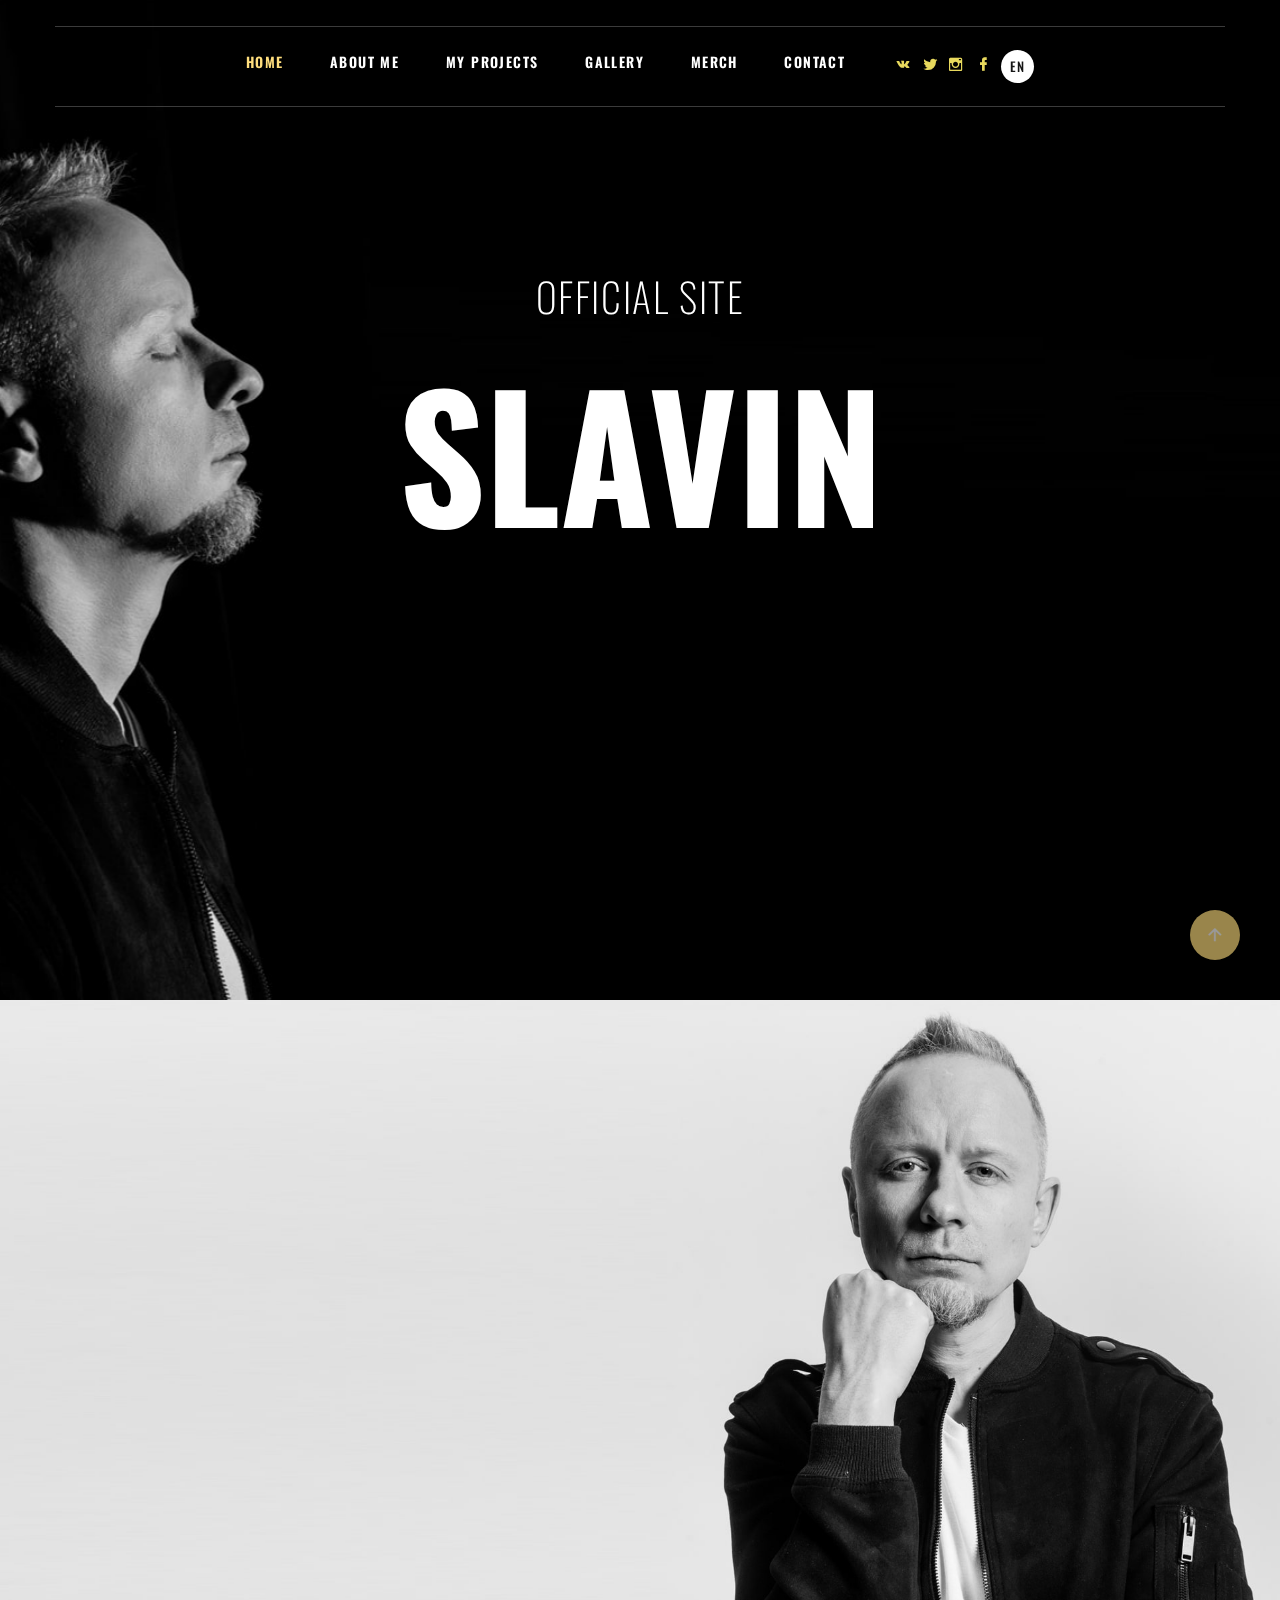
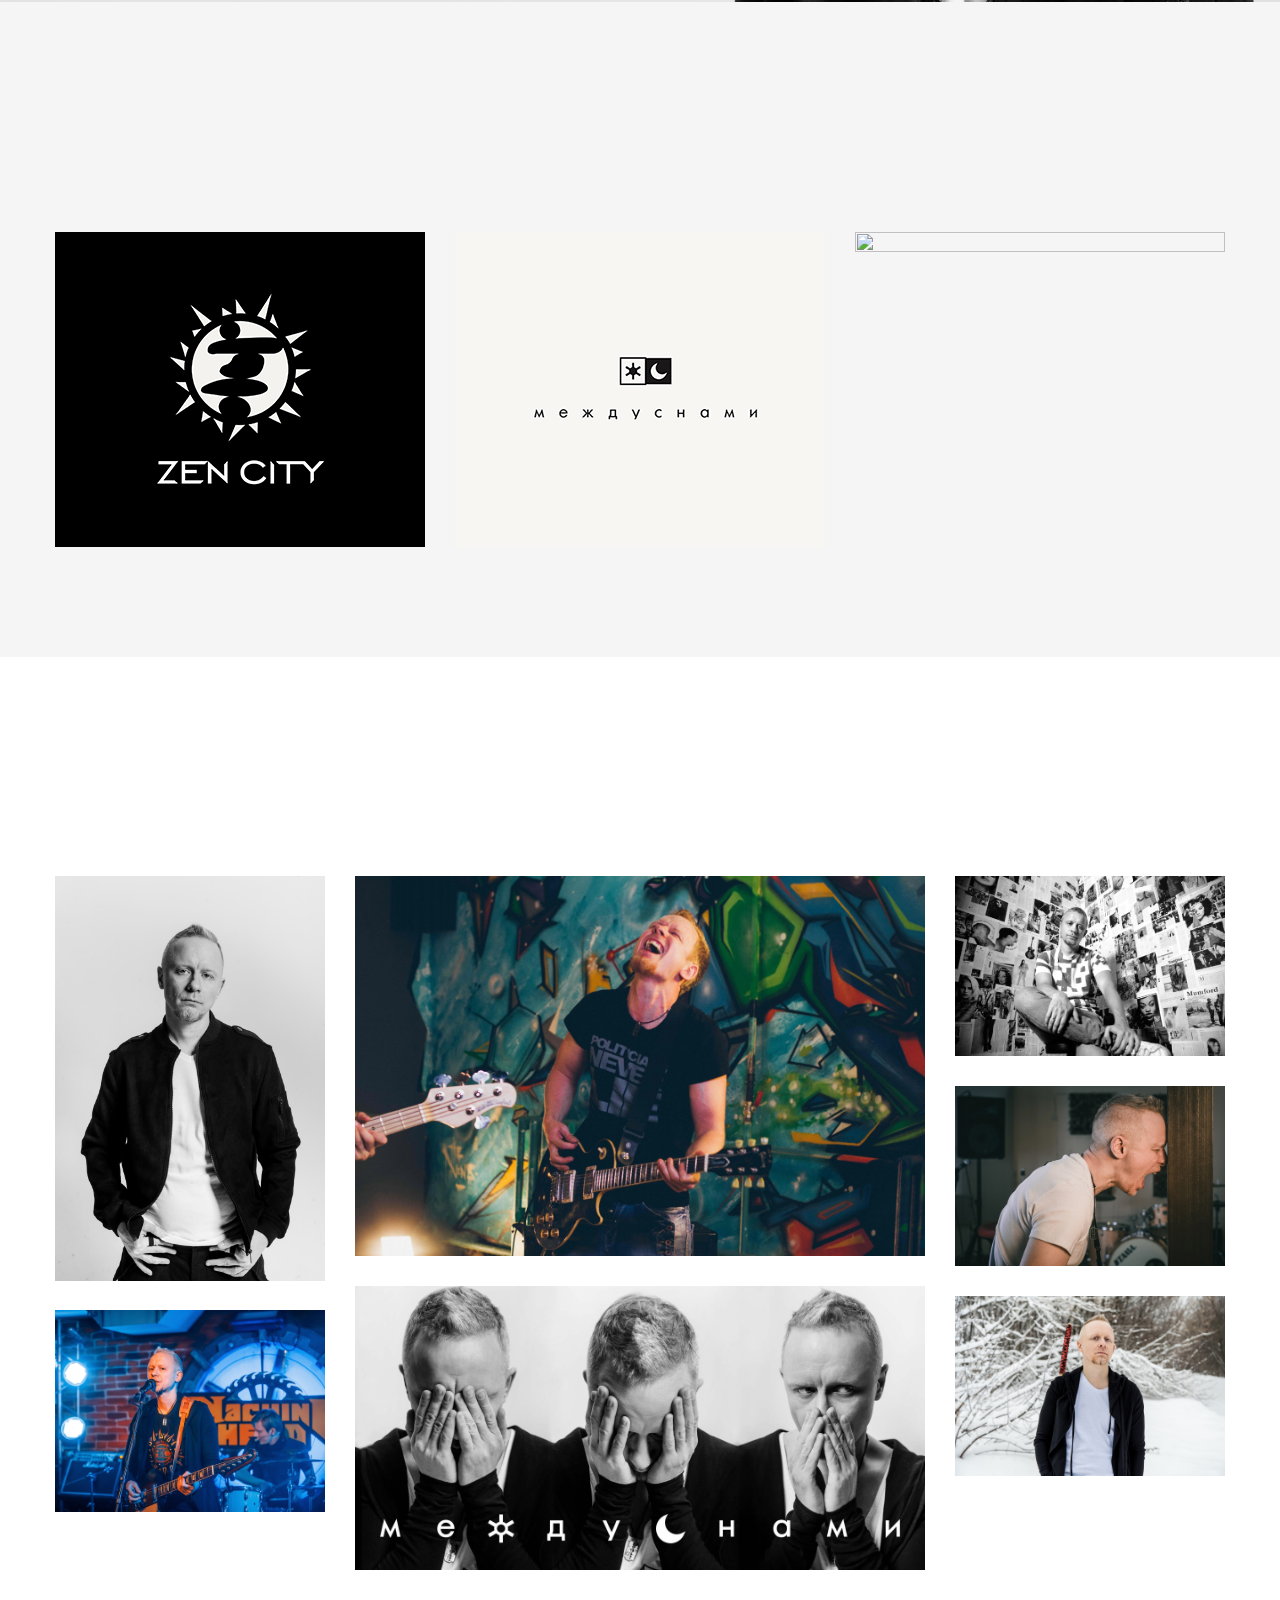
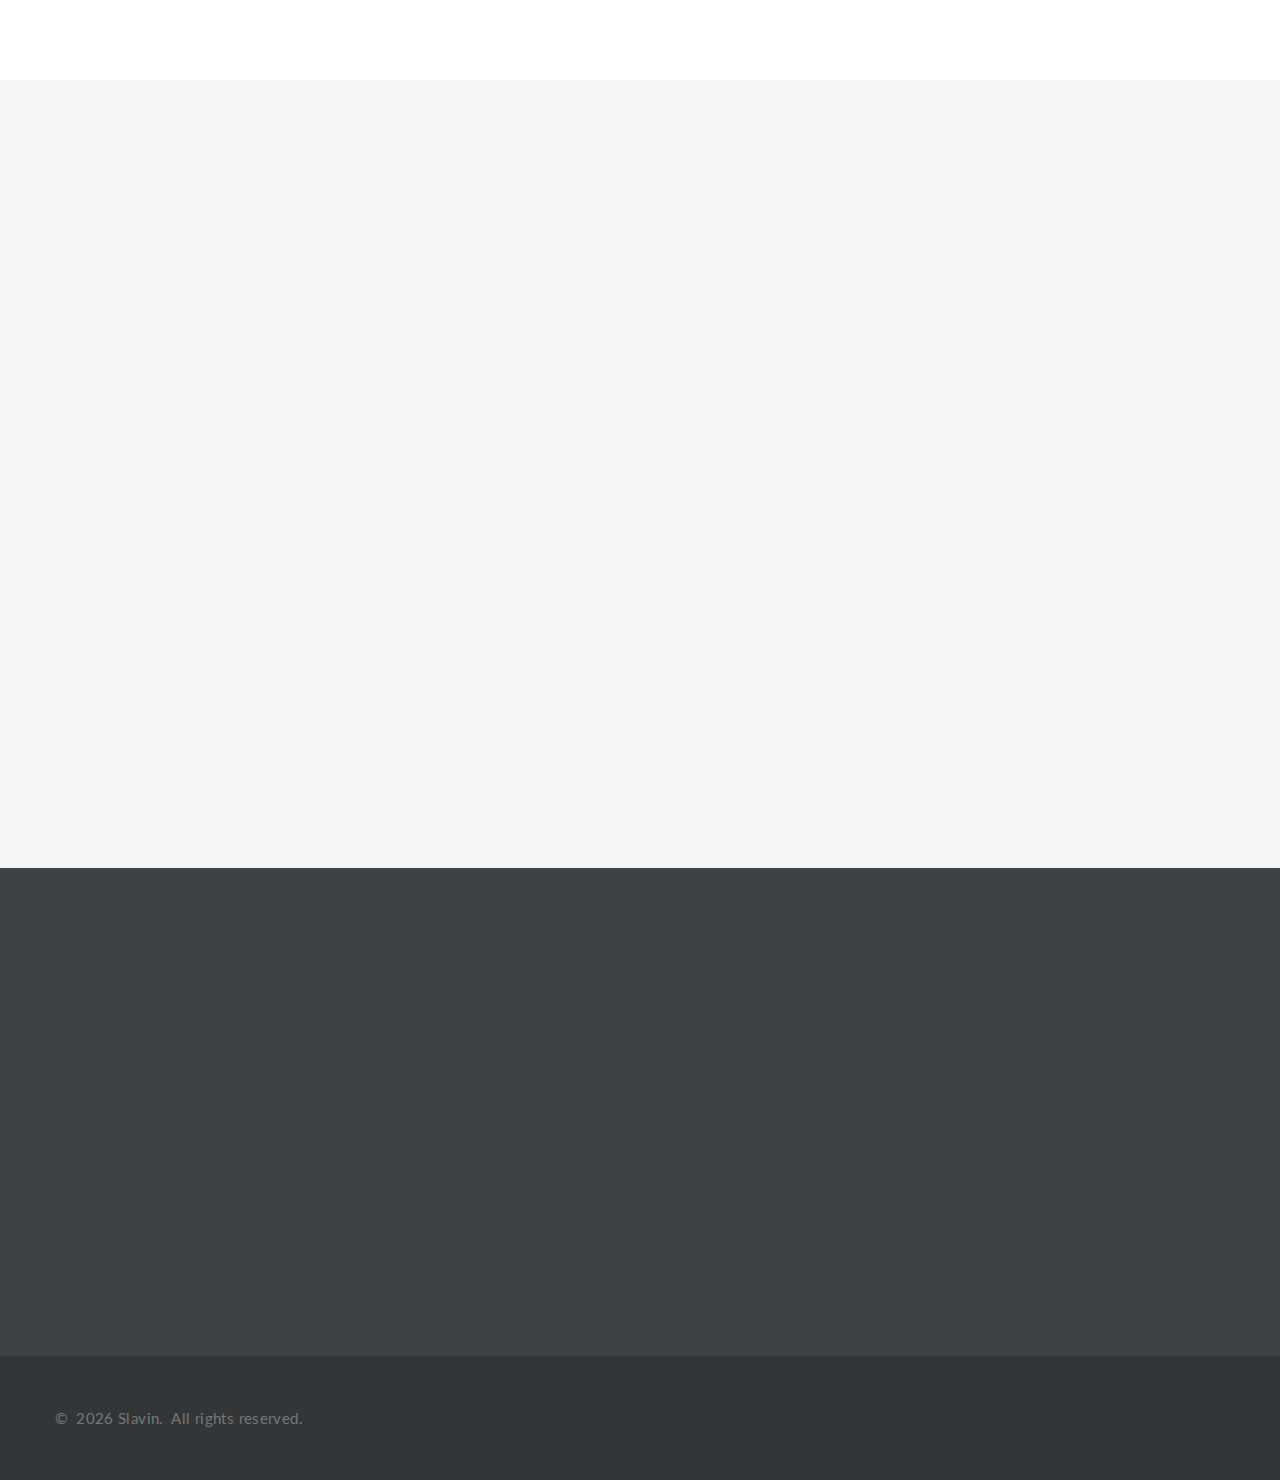
==== commit 0ee4265d: "Add files via upload" ====
--- a/index.html
+++ b/index.html
@@ -120,7 +120,7 @@
               <!-- Thumbnail Classic-->
               <article class="thumbnail-classic">
 				
-                <div class="thumbnail-classic-figure"><img src="images/project-1.jpg" alt="" width="370" height="315"/>
+                <div class="thumbnail-classic-figure"><img src="./images/project-1-en.jpg" alt="" width="370" height="315"/>
                 </div>
                 <div class="thumbnail-classic-caption">
                   <div>
@@ -135,7 +135,7 @@
               <!-- Thumbnail Classic-->
               <article class="thumbnail-classic">
 				
-                <div class="thumbnail-classic-figure"><img src="images/project-2.jpg" alt="" width="370" height="315"/>
+                <div class="thumbnail-classic-figure"><img src="./images/project-2-ru.jpg" alt="" width="370" height="315"/>
                 </div>
                 <div class="thumbnail-classic-caption">
                   <div>
@@ -151,7 +151,7 @@
               <!-- Thumbnail Classic-->
               <article class="thumbnail-classic">
 				
-                <div class="thumbnail-classic-figure"><img src="images/project-3.jpg" alt="" width="370" height="315"/>
+                <div class="thumbnail-classic-figure"><img src="./images/project-3-en.jpg" alt="" width="370" height="315"/>
                 </div>
                 <div class="thumbnail-classic-caption">
                   <div>
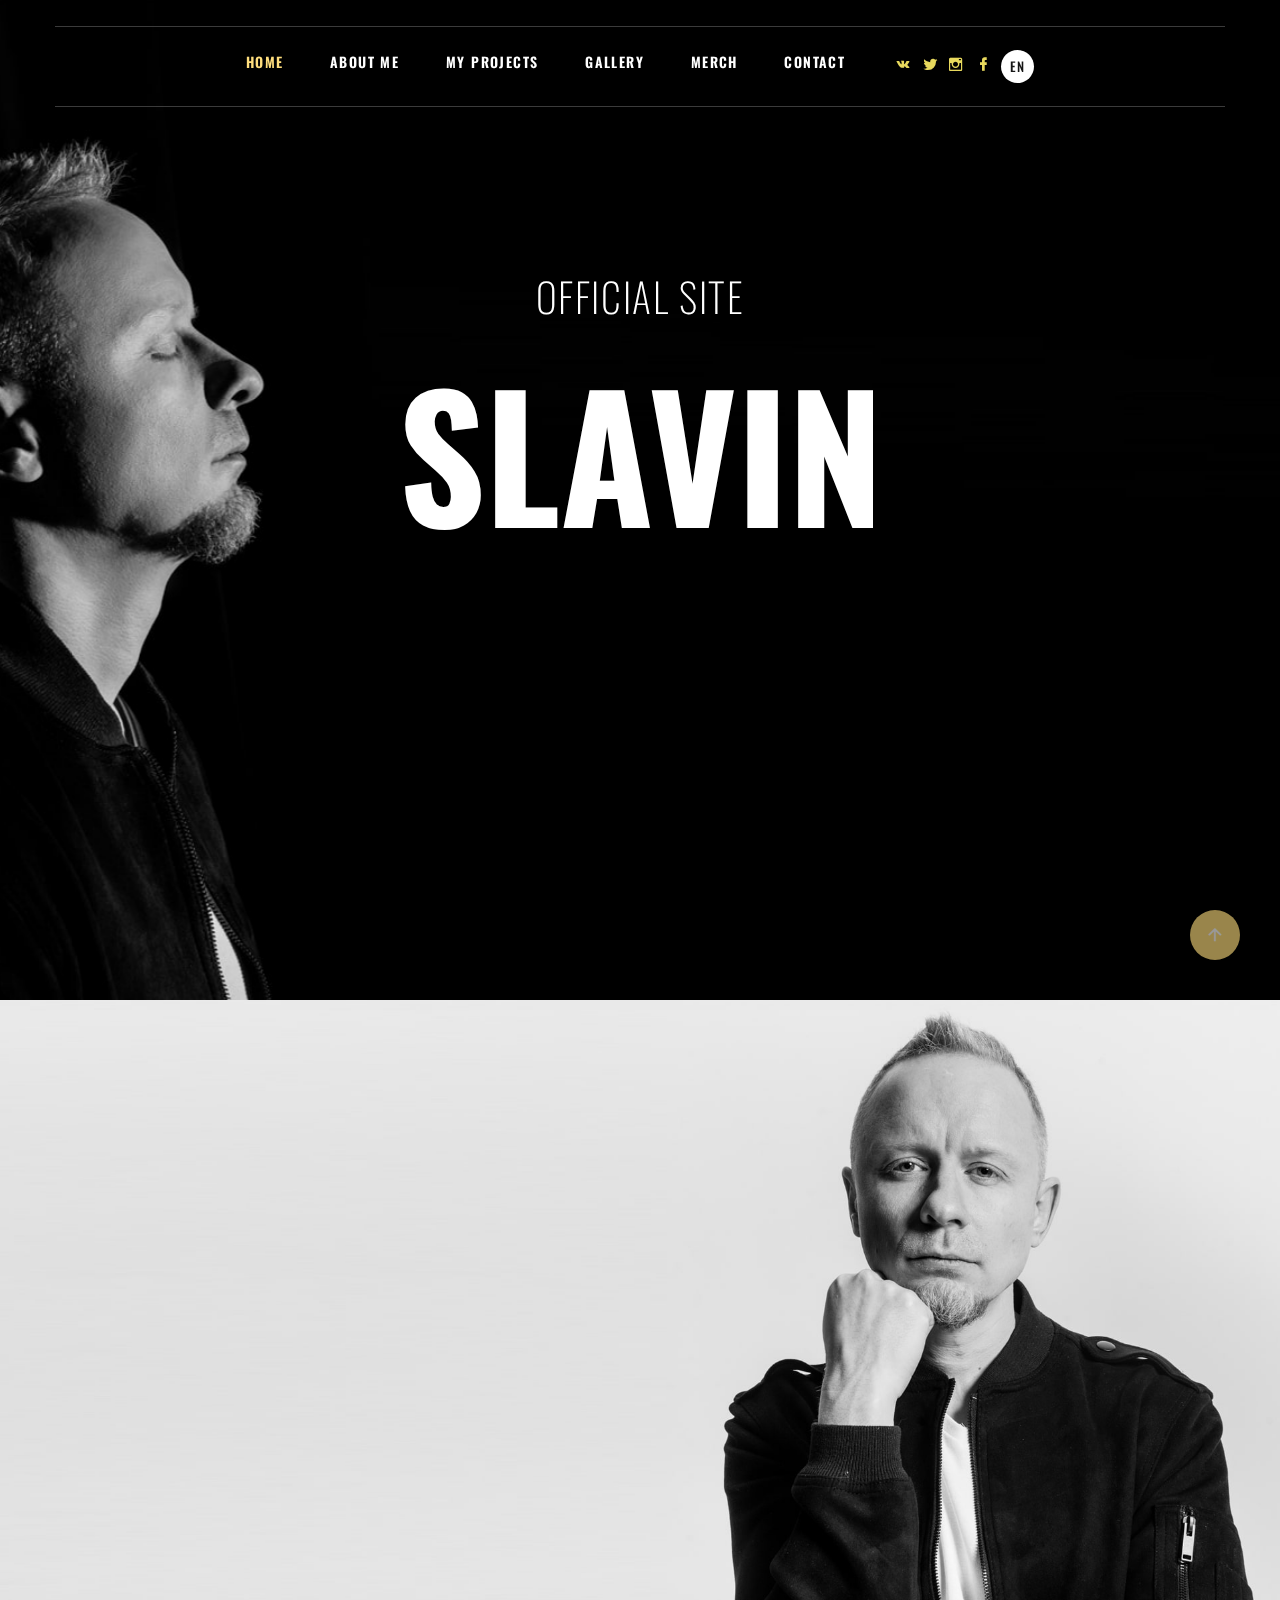
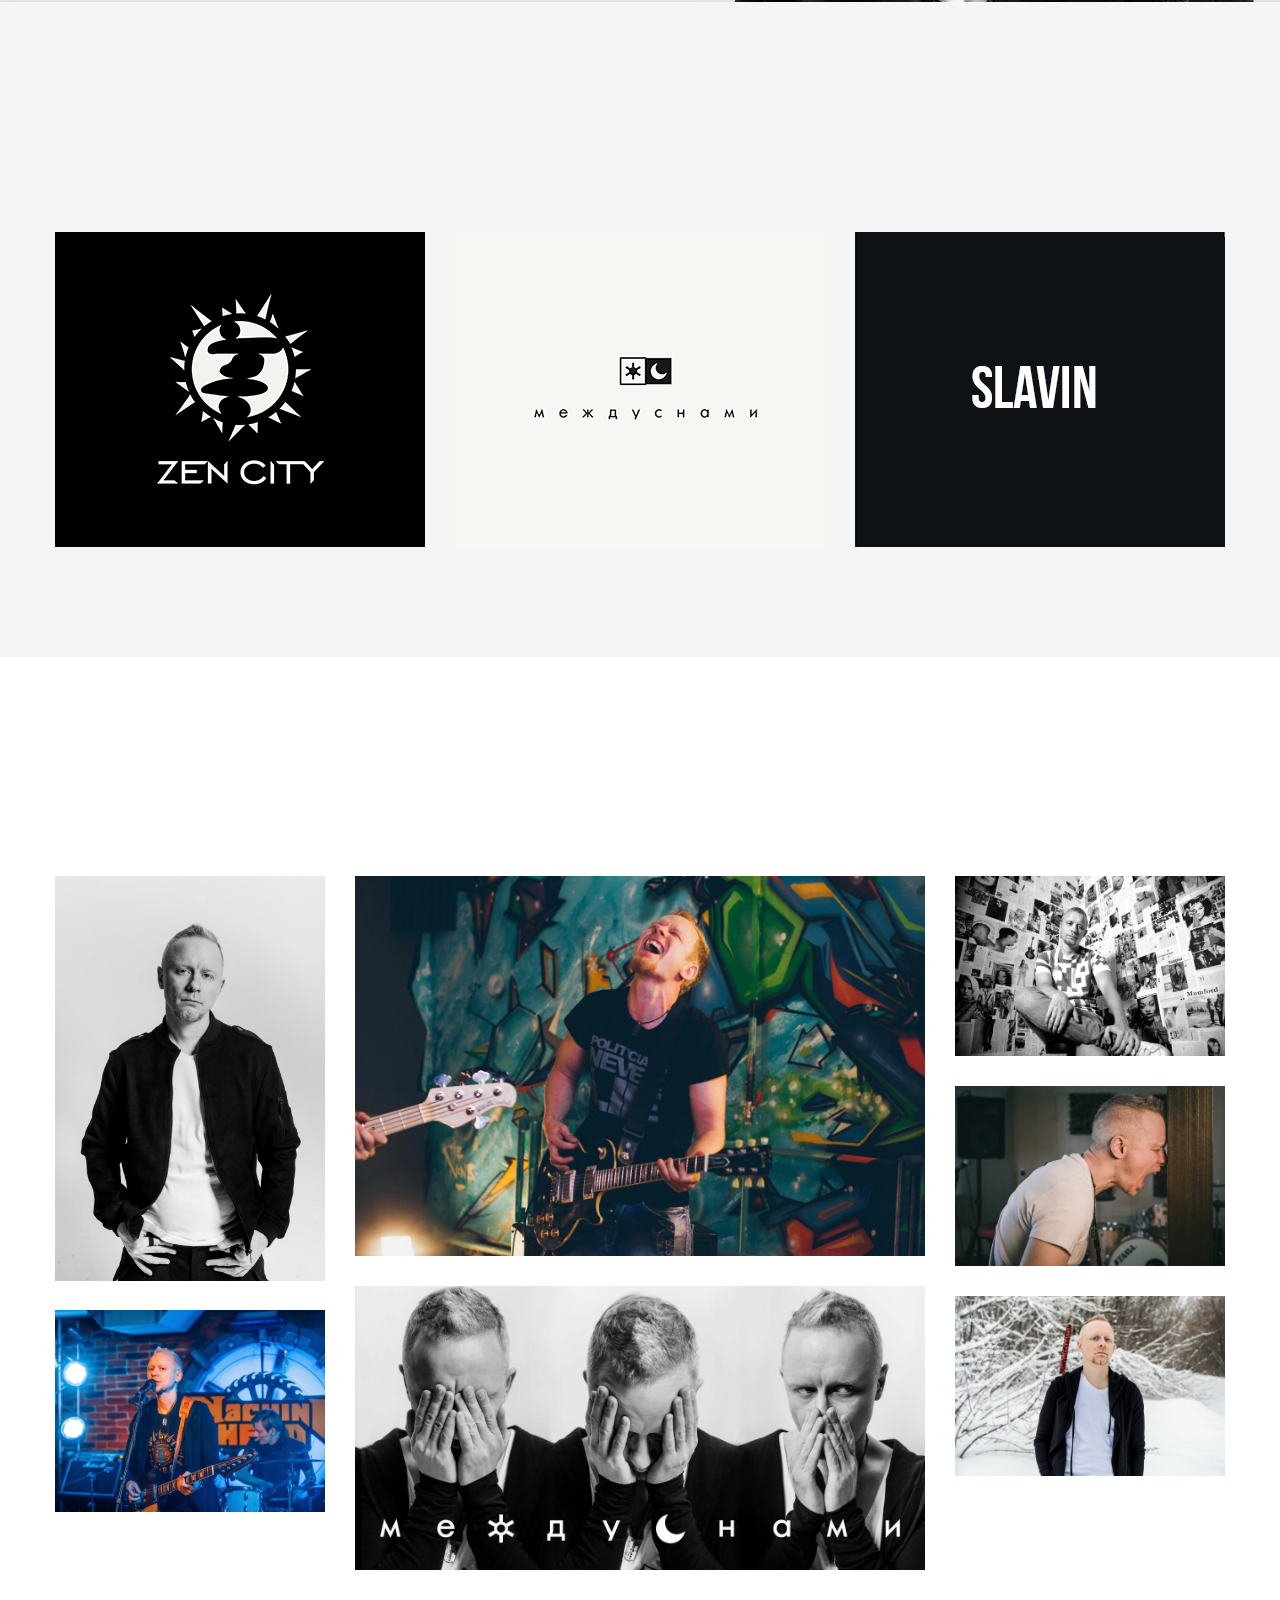
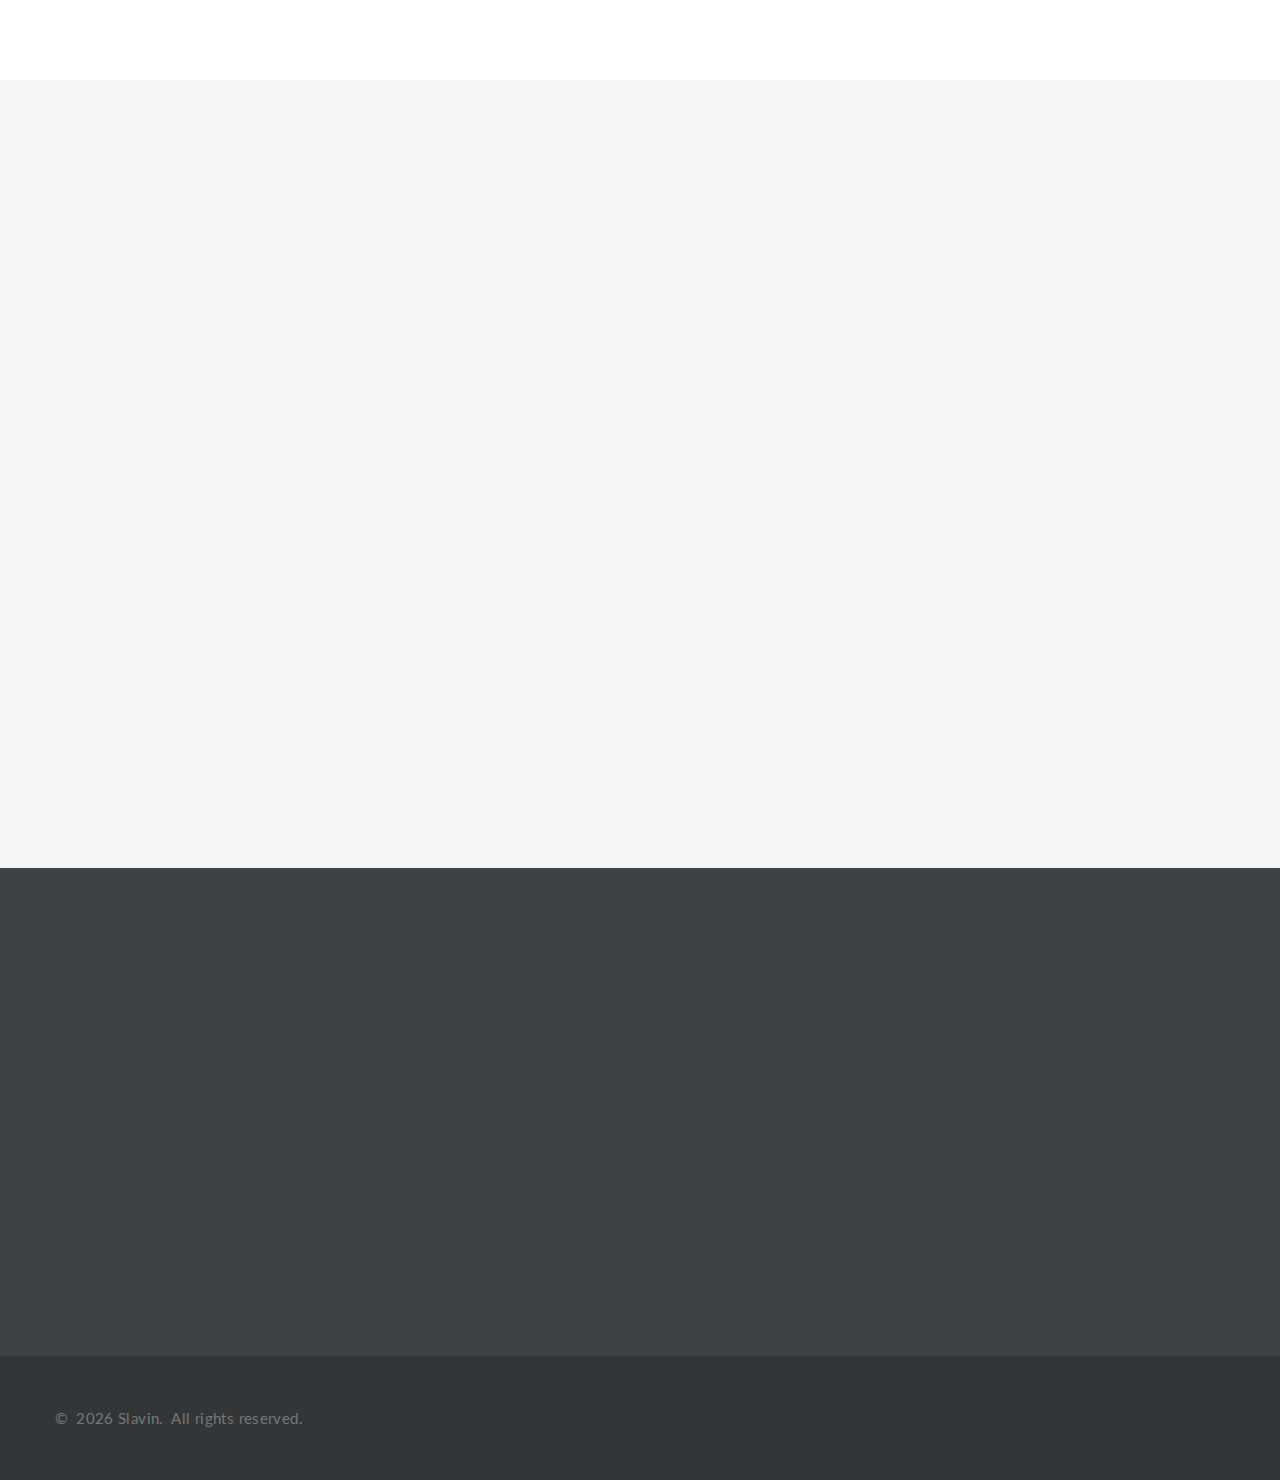
==== commit 4313944b: "Add files via upload" ====
--- a/index.html
+++ b/index.html
@@ -37,23 +37,22 @@
       <!-- Page Header-->
       <header class="section page-header header-creative-wrap context-dark">
         <!-- RD Navbar-->
-        <div class="rd-navbar-wrap">
-          <nav class="rd-navbar rd-navbar-creative rd-navbar-logo-mobile" data-layout="rd-navbar-fixed" data-sm-layout="rd-navbar-fixed" data-md-layout="rd-navbar-fixed" data-md-device-layout="rd-navbar-fixed" data-lg-layout="rd-navbar-static" data-lg-device-layout="rd-navbar-fixed" data-xl-layout="rd-navbar-static" data-xl-device-layout="rd-navbar-static" data-xxl-layout="rd-navbar-static" data-xxl-device-layout="rd-navbar-static" data-lg-stick-up-offset="100px" data-xl-stick-up-offset="112px" data-xxl-stick-up-offset="132px" data-lg-stick-up="true" data-xl-stick-up="true" data-xxl-stick-up="true">
-            <div class="rd-navbar-collapse-toggle rd-navbar-fixed-element-1" data-rd-navbar-toggle=".rd-navbar-collapse"><span></span></div>
+      <div class="rd-navbar-wrap" style="height: 184px;">
+          <nav class="rd-navbar rd-navbar-creative rd-navbar-logo-mobile rd-navbar-original rd-navbar-static" data-layout="rd-navbar-fixed" data-sm-layout="rd-navbar-fixed" data-md-layout="rd-navbar-fixed" data-md-device-layout="rd-navbar-fixed" data-lg-layout="rd-navbar-static" data-lg-device-layout="rd-navbar-fixed" data-xl-layout="rd-navbar-static" data-xl-device-layout="rd-navbar-static" data-xxl-layout="rd-navbar-static" data-xxl-device-layout="rd-navbar-static" data-lg-stick-up-offset="100px" data-xl-stick-up-offset="112px" data-xxl-stick-up-offset="132px" data-lg-stick-up="true" data-xl-stick-up="true" data-xxl-stick-up="true">
             <div class="rd-navbar-aside-outer">
               <div class="rd-navbar-aside">
                 <!-- RD Navbar Panel-->
                 <div class="rd-navbar-panel">
-            
-                <div class="lf-navbar-collapse">
-                </div>
-                </div>
-
+                  <!-- RD Navbar Toggle-->
+                  <button class="rd-navbar-toggle toggle-original" data-rd-navbar-toggle=".rd-navbar-nav-wrap"><span></span></button>
+                  <!-- RD Navbar Brand-->
+                  
+                </div>
               </div>
             </div>
             <div class="rd-navbar-main-outer">
               <div class="rd-navbar-main">
-                <div class="rd-navbar-nav-wrap">
+                <div class="rd-navbar-nav-wrap toggle-original-elements">
                   <!-- RD Navbar Nav-->
                   <ul class="rd-navbar-nav">
                     <li class="rd-nav-item active"><a class="rd-nav-link" href="#home">Home</a></li>                
@@ -79,7 +78,6 @@
                       </ul>
                     </li>
                   </ul>
-				  
                 </div>
               </div>
             </div>
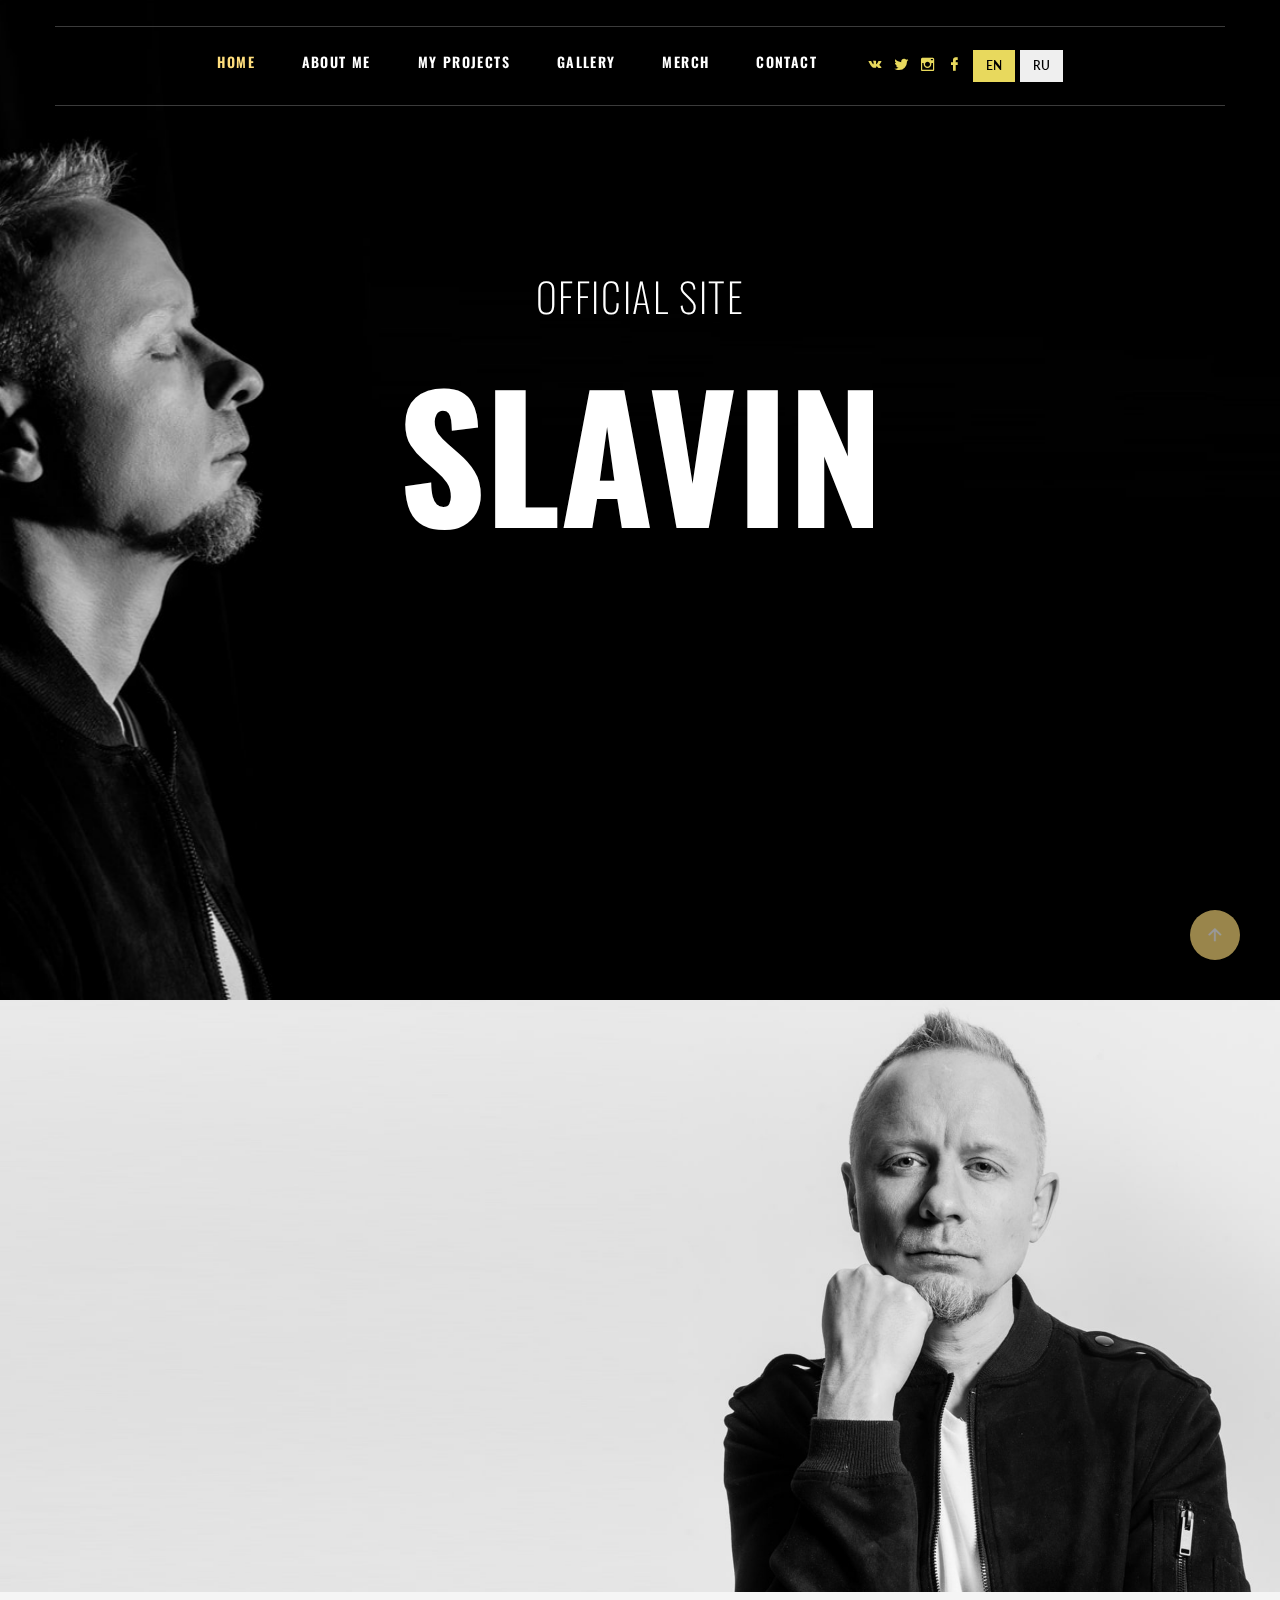
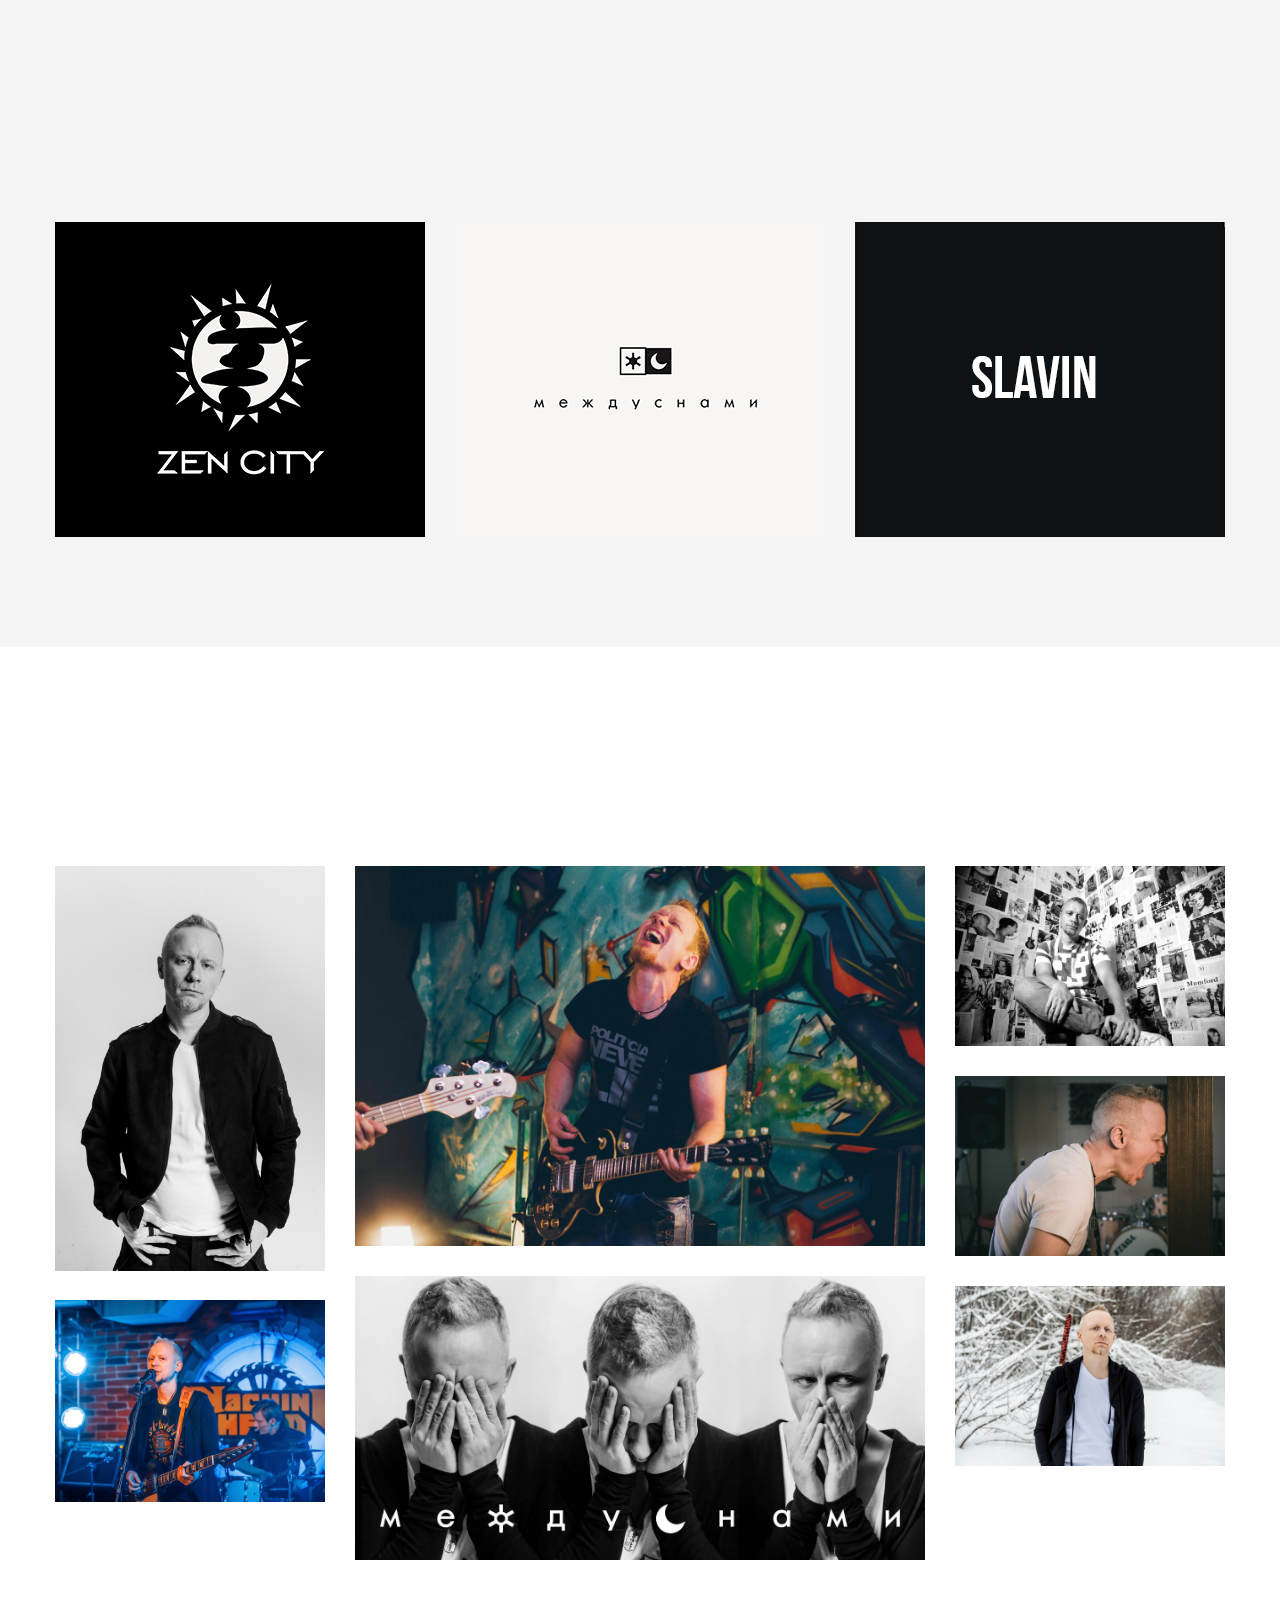
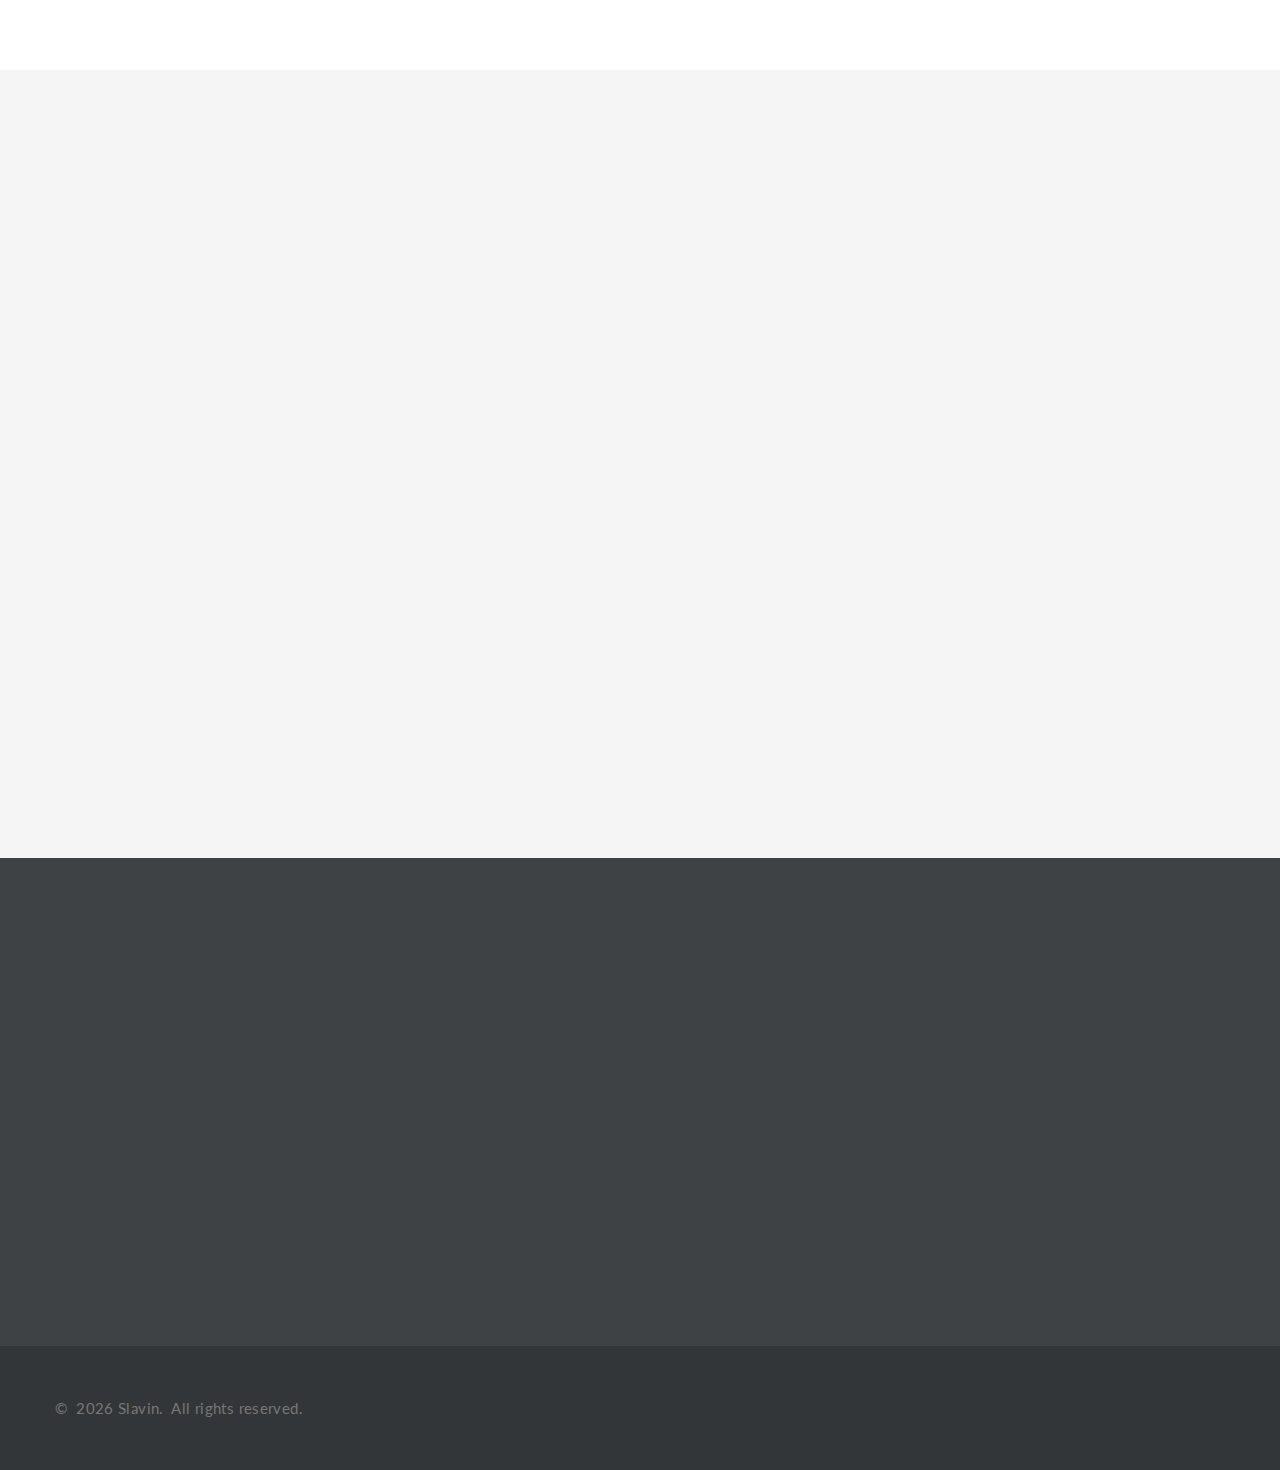
==== commit 6bc1b95e: "Add files via upload" ====
--- a/index.html
+++ b/index.html
@@ -10,6 +10,7 @@
     <link rel="stylesheet" href="css/bootstrap.css">
     <link rel="stylesheet" href="css/fonts.css">
     <link rel="stylesheet" href="css/style.css">
+	<script src="https://code.jquery.com/jquery-3.3.1.min.js"></script>
     </head>
   <body> 
     <div class="preloader">
@@ -46,7 +47,7 @@
                   <!-- RD Navbar Toggle-->
                   <button class="rd-navbar-toggle toggle-original" data-rd-navbar-toggle=".rd-navbar-nav-wrap"><span></span></button>
                   <!-- RD Navbar Brand-->
-                  
+               
                 </div>
               </div>
             </div>
@@ -55,24 +56,23 @@
                 <div class="rd-navbar-nav-wrap toggle-original-elements">
                   <!-- RD Navbar Nav-->
                   <ul class="rd-navbar-nav">
-                    <li class="rd-nav-item active"><a class="rd-nav-link" href="#home">Home</a></li>                
-                    <li class="rd-nav-item"><a class="rd-nav-link" href="#who">About me</a></li>                
-                    <li class="rd-nav-item"><a class="rd-nav-link" href="#project">My projects</a></li>                   
-                    <li class="rd-nav-item"><a class="rd-nav-link" href="#gallery">Gallery</a></li>
-                    <li class="rd-nav-item"><a class="rd-nav-link" href="#merch">Merch</a></li>
-					<li class="rd-nav-item"><a class="rd-nav-link" href="#contact">Contact</a></li>
+                    <li class="rd-nav-item active"><a class="rd-nav-link lang" key="Home" href="#home">Home</a></li>                
+                    <li class="rd-nav-item"><a class="rd-nav-link lang" key="About" href="#who">About me</a></li>                
+                    <li class="rd-nav-item"><a class="rd-nav-link lang" key="Projects" href="#project">My projects</a></li>                   
+                    <li class="rd-nav-item"><a class="rd-nav-link lang" key="Gallery" href="#gallery">Gallery</a></li>
+                    <li class="rd-nav-item"><a class="rd-nav-link lang" key="Merch" href="#merch">Merch</a></li>
+					<li class="rd-nav-item"><a class="rd-nav-link lang" key="Contact" href="#contact">Contact</a></li>
 					
                     <li style="float: right; margin-left: 50px;">
                       <ul class="list-inline">
-                        <li class="list-inline-item"><a class="icon mdi mdi-vk" href="#"></a></li>
-                        <li class="list-inline-item"><a class="icon mdi mdi-twitter" href="#"></a></li>
-                        <li class="list-inline-item"><a class="icon mdi mdi-instagram" href="#"></a></li>
-                        <li class="list-inline-item"><a class="icon mdi mdi-facebook" href="#"></a></li>
+                        <li class="list-inline-item"><a class="icon mdi mdi-vk" href="https://vk.com/zen_city"></a></li>
+                        <li class="list-inline-item"><a class="icon mdi mdi-twitter" href="https://twitter.com/zencityband"></a></li>
+                        <li class="list-inline-item"><a class="icon mdi mdi-instagram" href="https://www.instagram.com/zencityband/"></a></li>
+                        <li class="list-inline-item"><a class="icon mdi mdi-facebook" href="https://www.facebook.com/ZenCityBand/"></a></li>
 						
-					<li>
-                  <select class="select select-inline rd-navbar-fixed-element-2" onchange="if (this.value) window.location.href = this.value" data-dropdown-class="select-inline-dropdown">
-                    <option value="/" selected="">EN</option>
-                    <option value="./ru/">RU</option>
+					<li id="tabs">
+                  <button id="en"  class="translate btn active">EN</button>
+                  <button id="ru"  class="translate btn">RU</button>
                   </select>
 				  </li>
                       </ul>
@@ -88,8 +88,9 @@
         <div class="parallax-content context-dark text-center">
           <div class="section-md">
             <div class="container">
-              <div class="box-info-renee-subtitle wow fadeInLeft">Official site</div>
-              <h1 class="box-info-renee-title wow fadeScale">SLAVIN </h1>
+              <div class="box-info-renee-subtitle wow fadeInLeft lang" key="official">Official site</div>
+              <h1 class="box-info-renee-title wow fadeScale lang" key="slavin">SLAVIN </h1>
+
             </div>
           </div>
         </div>
@@ -99,10 +100,10 @@
         <div class="container">
           <div class="row">
             <div class="col-sm-8 col-md-7 col-lg-6 box-about">
-              <h2 class="title-style-9 wow fadeInRight title_text">A few words <span>about me</span>
-              </h2>
-              <p class="wow fadeInRight title_text" data-wow-delay=".1s">Вокалист, гитарист, продюсер, автор песен в проектах: Zen City, междуснами, Slavin, Членский Взнос. Сессионный гитарист/вокалист, преподаватель.</p>
-              <p class="wow fadeInRight title_text " data-wow-delay=".2s">Мультижанровость, или музыкальная "биполярка"?<br> Мне невероятно трудно оставаться в рамках одного стиля даже в одном альбоме собственной группы. Поэтому проектов у меня несколько и вы можете, послушав песни, определить их стили и жанры.</p>
+              <h2 class="title-style-9 wow fadeInRight title_text lang" key="few">A few words about me</h2> 
+              <p class="wow fadeInRight title_text lang" key="who-1" data-wow-delay=".1s">Вокалист, гитарист, продюсер, автор песен в проектах: Zen City, междуснами, Slavin, Членский Взнос. Сессионный гитарист/вокалист, преподаватель.</p>
+              <p class="wow fadeInRight title_text lang" key="who-2" data-wow-delay=".2s">Мультижанровость, или музыкальная "биполярка"?</p>
+			  <p class="wow fadeInRight title_text lang" key="who-3" data-wow-delay=".2s">Мне невероятно трудно оставаться в рамках одного стиля даже в одном альбоме собственной группы. Поэтому проектов у меня несколько и вы можете, послушав песни, определить их стили и жанры.</p>
             </div>
           </div>
         </div>
@@ -112,7 +113,7 @@
       <!-- Our Wines-->
       <section  id="project" class="section section-xxl bg-gray-1">
         <div class="container">
-          <h2 class="wow fadeScale">My projects</h2>
+          <h2 class="wow fadeScale lang" key="Projects">My projects</h2>
           <div class="row row-30">
             <div class="col-sm-6 col-lg-4">
               <!-- Thumbnail Classic-->
@@ -123,8 +124,8 @@
                 <div class="thumbnail-classic-caption">
                   <div>
 					<h5 class="thumbnail-classic-title">
-					<p id="zen_open" onclick="zen_open()"><a  class="button" href="#zen_city">Read more</a></p>
-					<p id="zen_close2" style="display:none" onclick="zen_close()"><a class="button" href="#project">Hide</a></p></h5>
+					<p id="zen_open" onclick="zen_open()"><a  class="button lang" key="read" href="#zen_city">Read more</a></p>
+					<p id="zen_close2" style="display:none" onclick="zen_close()"><a class="button lang" key="hide"  href="#project">Hide</a></p></h5>
                   </div>
                 </div>
               </article>
@@ -138,8 +139,8 @@
                 <div class="thumbnail-classic-caption">
                   <div>
                     <h5 class="thumbnail-classic-title">
-					<p id="mejdy_open" onclick="mejdy_open()"><a class="button" href="#mejdy">Read more</a></p>
-					<p id="mejdy_close2" style="display:none" onclick="mejdy_close()"><a class="button" href="#project">Hide</a></p></h5>
+					<p id="mejdy_open" onclick="mejdy_open()"><a class="button lang" key="read" href="#mejdy">Read more</a></p>
+					<p id="mejdy_close2" style="display:none" onclick="mejdy_close()"><a class="button lang" key="hide" href="#project">Hide</a></p></h5>
 				
                   </div>
                 </div>
@@ -154,30 +155,30 @@
                 <div class="thumbnail-classic-caption">
                   <div>
                     <h5 class="thumbnail-classic-title">
-					<p id="slavin_open" onclick="slavin_open()"><a class="button" href="#slavin">Read more</a></p>
-					<p id="slavin_close2"; style="display:none" onclick="slavin_close()"><a class="button" href="#project">Hide</a></p></h5>
+					<p id="slavin_open" onclick="slavin_open()"><a class="button lang" key="read" href="#slavin">Read more</a></p>
+					<p id="slavin_close2"; style="display:none" onclick="slavin_close()"><a class="button lang" key="hide"  href="#project">Hide</a></p></h5>
 				
                   </div>
                 </div>
               </article>
             </div>
-		</div>
-        </div>
 				<div id="mejdy" style="display:none">
 					<section class="section section-sm section-last bg-default text-left">
 						<div class="container grid-system-bordered grid-demonstration">
 							
 							<div class="row text-center">
 							<div class="col-6">
-							<h3 >МЕЖДУСНАМИ</h3>
-							<p class="text_p">Описание проекта</p>
+							<h3>МЕЖДУСНАМИ</h3>
+							<p class="text_p lang" key="project-1.1">The unconscious and the conscious are mixed between sleep and reality every time we fall asleep.</p>
+							<p class="text_p lang" key="project-1.2">In "betweendreams", personal experiences and memories are so mixed up - in nervous texts, fears, anxieties and joys - in hypnotic, deceptively light guitars. And at the same time, there is an obvious reversal from loud rock towards lyrical pop music with a electronic sound.</p>
+							</p>
 							<p>
 							<ul class="social-icons-6 text_p">
-							Следить:	<li><a href="#"><i class="fa fa-2x fa-vk"></i></a></li>
+							<span class="lang" key="follow">Follow:</span>	<li><a href="#"><i class="fa fa-2x fa-vk"></i></a></li>
 							<li><a href="#"><i class="fa fa-2x fa-facebook"></i></a></li>
 							<li><a href="#"><i class="fa fa-2x fa-twitter"></i></a></li><br>
 
-							Слушать:	<li><a href="#"><i class="fa fa-2x fa-apple"></i></a></li>
+							<span class="lang" key="listen">Listen:</span>	<li><a href="#"><i class="fa fa-2x fa-apple"></i></a></li>
 							<li><a href="#"><i class="fa fa-2x fa-spotify"></i></a></li>
 							<li><a href="#"><i class="mdi mdi-2x mdi-google-play"></i></a></li>
 							</ul>                
@@ -187,7 +188,7 @@
 							<iframe  src="https://www.youtube.com/embed/c91Votx-uws?controls=0" title="YouTube video player" frameborder="0" allow="accelerometer; autoplay; clipboard-write; encrypted-media; gyroscope; picture-in-picture" allowfullscreen></iframe>
 							</div>
 							<div class="col-12">
-							<p id="mejdy_close"  class="button" onclick="mejdy_close()">Скрыть проект</p>
+							<p id="mejdy_close"  class="button lang" key="close" onclick="mejdy_close()">Close</p>
 							</div>
 							</div>
 						</div>
@@ -200,15 +201,17 @@
 							
 							<div class="row text-center">
 							<div class="col-6">
-							<h3 >ZEN CITY</h3>
-							<p class="text_p">Описание проекта</p>
+							<h3>ZEN CITY</h3>
+							<p class="text_p lang" key="project-2.1">Zen City - The Heavy guitar Riff got lyrical Vocals as partners. A classic action movie with shootouts of philosophical texts in Russian and English, full of special humor and the indispensable self-irony of the author.</p>
+							<p class="text_p lang" key="project-2.2">Sometimes, the heroes are helped by a violin quartet, a children's choir, or a crowd of DJ's with acid synths.</p>
+							<p class="text_p lang" key="project-2.3">On stage, all this is realized in the format of a rock trio, sometimes a quartet and sounds uncompromisingly powerful!</p>
 							<p>
 							<ul class="social-icons-6 text_p">
-							Следить:	<li><a href="#"><i class="fa fa-2x fa-vk"></i></a></li>
+							<span class="lang" key="follow">Follow:</span> <li><a href="#"><i class="fa fa-2x fa-vk"></i></a></li>
 							<li><a href="#"><i class="fa fa-2x fa-facebook"></i></a></li>
 							<li><a href="#"><i class="fa fa-2x fa-twitter"></i></a></li><br>
 
-							Слушать:	<li><a href="#"><i class="fa fa-2x fa-apple"></i></a></li>
+							<span class="lang" key="listen">Listen:</span>	 <li><a href="#"><i class="fa fa-2x fa-apple"></i></a></li>
 							<li><a href="#"><i class="fa fa-2x fa-spotify"></i></a></li>
 							<li><a href="#"><i class="mdi mdi-2x mdi-google-play"></i></a></li>
 							</ul>                
@@ -218,7 +221,7 @@
 							<iframe  src="https://www.youtube.com/embed/C-v0EQ0fhNU?controls=0" title="YouTube video player" frameborder="0" allow="accelerometer; autoplay; clipboard-write; encrypted-media; gyroscope; picture-in-picture" allowfullscreen></iframe>
 							</div>
 							<div class="col-12">
-							<p id="zen_close"  class="button" onclick="zen_close()">Скрыть проект</p>
+							<p id="zen_close"  class="button lang" key="close" onclick="zen_close()">Close</p>
 							</div>
 							</div>
 						</div>
@@ -232,15 +235,17 @@
 							<div class="row text-center">
 							<div class="col-6">
 							<h3>SLAVIN</h3>
-							<p class="text_p">Описание проекта</p>
+							<p class="text_p lang" key="project-3.1">Slavin - instrumental compositions woven from threads of various genres - be it country, rock or funk.</p>
+							<p class="text_p lang" key="project-3.2">Despite the fact that this is a project, primarily by a guitarist, the phrase "guitar music" is intentionally absent here.</p>
+							<p class="text_p lang" key="project-3.3">The guitar here is not a goal, but a means, and Slavin is a set of colors with which the listener draws cartoons or pictures in his mind, serious or not.</p>
 							
 							<p>
 							<ul class="social-icons-6 text_p">
-							Следить:	<li><a href="#"><i class="fa fa-2x fa-vk"></i></a></li>
+							<span class="lang" key="follow">Follow:</span><li><a href="#"><i class="fa fa-2x fa-vk"></i></a></li>
 							<li><a href="#"><i class="fa fa-2x fa-facebook"></i></a></li>
 							<li><a href="#"><i class="fa fa-2x fa-twitter"></i></a></li><br>
 
-							Слушать:	<li><a href="#"><i class="fa fa-2x fa-apple"></i></a></li>
+							<span class="lang" key="listen">Listen:</span>	<li><a href="#"><i class="fa fa-2x fa-apple"></i></a></li>
 							<li><a href="#"><i class="fa fa-2x fa-spotify"></i></a></li>
 							<li><a href="#"><i class="mdi mdi-2x mdi-google-play"></i></a></li>
 							</ul>                
@@ -250,17 +255,20 @@
 							<iframe  src="https://www.youtube.com/embed/C-v0EQ0fhNU?controls=0" title="YouTube video player" frameborder="0" allow="accelerometer; autoplay; clipboard-write; encrypted-media; gyroscope; picture-in-picture" allowfullscreen></iframe>
 							</div>
 							<div class="col-12">
-							<p id="slavin_close"  class="button" onclick="slavin_close()">Скрыть проект</p>
+							<p id="slavin_close"  class="button lang" key="close" onclick="slavin_close()">Close</p>
 							</div>
 							</div>
 						</div>
 					</section>
 				</div>
-      </section>
+   
+		</div>
+        </div> 
+		</section>
 
       <section id="gallery" class="section section-xxl bg-default">
         <div class="container">
-          <h2 class="wow fadeScale">Gallery</h2>
+          <h2 class="wow fadeScale lang" key="Gallery">Gallery</h2>
           <div class="isotope-wrap">
             <div class="row row-30 isotope isotope-custom-1" data-lightgallery="group">
 			
@@ -405,7 +413,7 @@
       <!-- Exclusive Merch-->
       <section id="merch" class="section section-xxl bg-gray-1">
         <div class="container">
-          <h2 class="wow fadeScale">Merch</h2>
+          <h2 class="wow fadeScale lang" key="Merch">Merch</h2>
           <div class="row row-lg row-30 row-lg-50">
             <div class="col-sm-6 col-md-4 col-lg-3">
               <!-- Product-->
@@ -471,7 +479,7 @@
                 </div>
               </article>
             </div>
-            <div class="col-12"><a class="link-classic link-primary wow fadeInUp" href="#">Visit shop</a></div>
+            <div class="col-12"><a class="link-classic link-primary wow fadeInUp lang" key="shop" href="#">Visit shop</a></div>
           </div>
         </div>
       </section>
@@ -480,43 +488,44 @@
         <div  class="footer-classic-body section-lg section-inset-4 context-dark">
           <div class="container">
             <div class="row row-40 row-md-50 justify-content-sm-between">
+			
+              <div class="col-sm-6 col-lg-3 wow fadeInRight" data-wow-delay=".1s">
+                <h4 class="footer-creative-title lang" key="Contact">Contact</h4>
+                <ul class="contacts-holly">
+                  <li>
+                    <div class="contacts-holly-title lang" key="Phone">Phone</div>
+                    <div class="contacts-holly-text"><a href="tel:+79272019405">+7 (927) 201 94 05</a></div>
+                  </li>
+                  <li>
+                    <div class="contacts-holly-title lang" key="Email">E-mail</div>
+                    <div class="contacts-holly-text"><a href="mailto:zencityband@gmail.com">zencityband@gmail.com</a></div>
+                  </li>
+                </ul>
+              </div>
               <div class="col-lg-5 wow fadeInRight">
                 <div class="inset-xl-right-55">
-                  <h4 class="footer-creative-title">Social networks</h4>
+                  <h4 class="footer-creative-title lang" key="social">Social networks</h4>
                   <p>
 				  
               <div class="col-sm-auto">
                 <ul class="list-inline list-social list-inline-sm">
-                  <li><a class="icon mdi mdi-facebook" href="#"></a></li>
-                  <li><a class="icon mdi mdi-twitter" href="#"></a></li>
-                  <li><a class="icon mdi mdi-instagram" href="#"></a></li>
-                  <li><a class="icon mdi mdi-google-plus" href="#"></a></li>
+                  <li><a class="icon mdi mdi-facebook" href="https://www.facebook.com/ZenCityBand/"></a></li>
+                  <li><a class="icon mdi mdi-twitter" href="https://twitter.com/zencityband"></a></li>
+                  <li><a class="icon mdi mdi-instagram" href="https://www.instagram.com/zencityband/"></a></li>
+                  <li><a class="icon mdi mdi-vk" href="https://vk.com/zen_city"></a></li>
                 </ul>
               </div>
 				  </p>
                   </div>
               </div>
-              <div class="col-sm-6 col-lg-3 wow fadeInRight" data-wow-delay=".1s">
-                <h4 class="footer-creative-title">Contact</h4>
-                <ul class="contacts-holly">
-                  <li>
-                    <div class="contacts-holly-title">Phone</div>
-                    <div class="contacts-holly-text"><a href="tel:#">+7(987) 65 43 210</a></div>
-                  </li>
-                  <li>
-                    <div class="contacts-holly-title">E-mail</div>
-                    <div class="contacts-holly-text"><a href="mailto:#">mail@mail.ru</a></div>
-                  </li>
-                </ul>
-              </div>
               <div class="col-sm-5 col-lg-2 wow fadeInRight" data-wow-delay=".2s">
-                <h4 class="footer-creative-title">Menu</h4>
+                <h4 class="footer-creative-title lang" key="menu">Menu</h4>
                 <ul class="footer-creative-list">                  
-                    <li><a href="#home">Home</a></li>                
-                    <li><a href="#who">About me</a></li>                
-                    <li><a href="#project">My projects</a></li>                   
-                    <li><a href="#gallery">Gallery</a></li>
-                    <li><a href="#merch">Merch</a></li>
+                    <li><a href="#home" class="lang" key="Home">Home</a></li>                
+                    <li><a href="#who" class="lang" key="About">About me</a></li>                
+                    <li><a href="#project" class="lang" key="Projects">My projects</a></li>                   
+                    <li><a href="#gallery" class="lang" key="Gallery">Gallery</a></li>
+                    <li><a href="#merch" class="lang" key="Merch">Merch</a></li>
                 </ul>
               </div>
             </div>
@@ -526,7 +535,7 @@
           <div class="container">
             <div class="row row-10 align-items-center justify-content-sm-between">
               <div class="col-sm-auto">
-                <p class="rights"><span>&copy;&nbsp; </span><span class="copyright-year"></span><span>&nbsp;</span><span>Slavin</span><span>.&nbsp; All rights reserved.</span><span>&nbsp;</span></p>
+                <p class="rights"><span>&copy;&nbsp; </span><span class="copyright-year"></span><span>&nbsp;</span><span>Slavin</span><span class="lang" key="reserved">.&nbsp; All rights reserved.</span><span>&nbsp;</span></p>
               </div>
             </div>
           </div>
@@ -536,6 +545,6 @@
     <div class="snackbars" id="form-output-global"></div>
     <script src="js/core.min.js"></script>
     <script src="js/script.js"></script>
-    <script src="js/accord.js"></script>
-	
+    <script src="js/accord.js"></script>	
+    <script src="js/lang.js"></script>
 </html>--- a/css/style.css
+++ b/css/style.css
@@ -1918,7 +1918,7 @@
 		margin-top: 30px; 	} 	.box-about p + p {-		margin-top: 30px;+		margin-top: 10px; 	} 	.box-about * + img { 		margin-top: 50px;@@ -9368,7 +9368,7 @@
  @media (min-width: 1200px) { 	.grid-demonstration * + p {-		margin-top: 22px;+		margin-top: 5px; 	} } @@ -20922,4 +20922,10 @@
  p#mejdy_close.button{width:200px;margin:0 auto} p#slavin_close.button{width:200px;margin:0 auto}-p#zen_close.button{width:200px;margin:0 auto}+p#zen_close.button{width:200px;margin:0 auto}+button.btn{+	font-size:12px;+}+button.active{+	background-color:#e8d95d;+}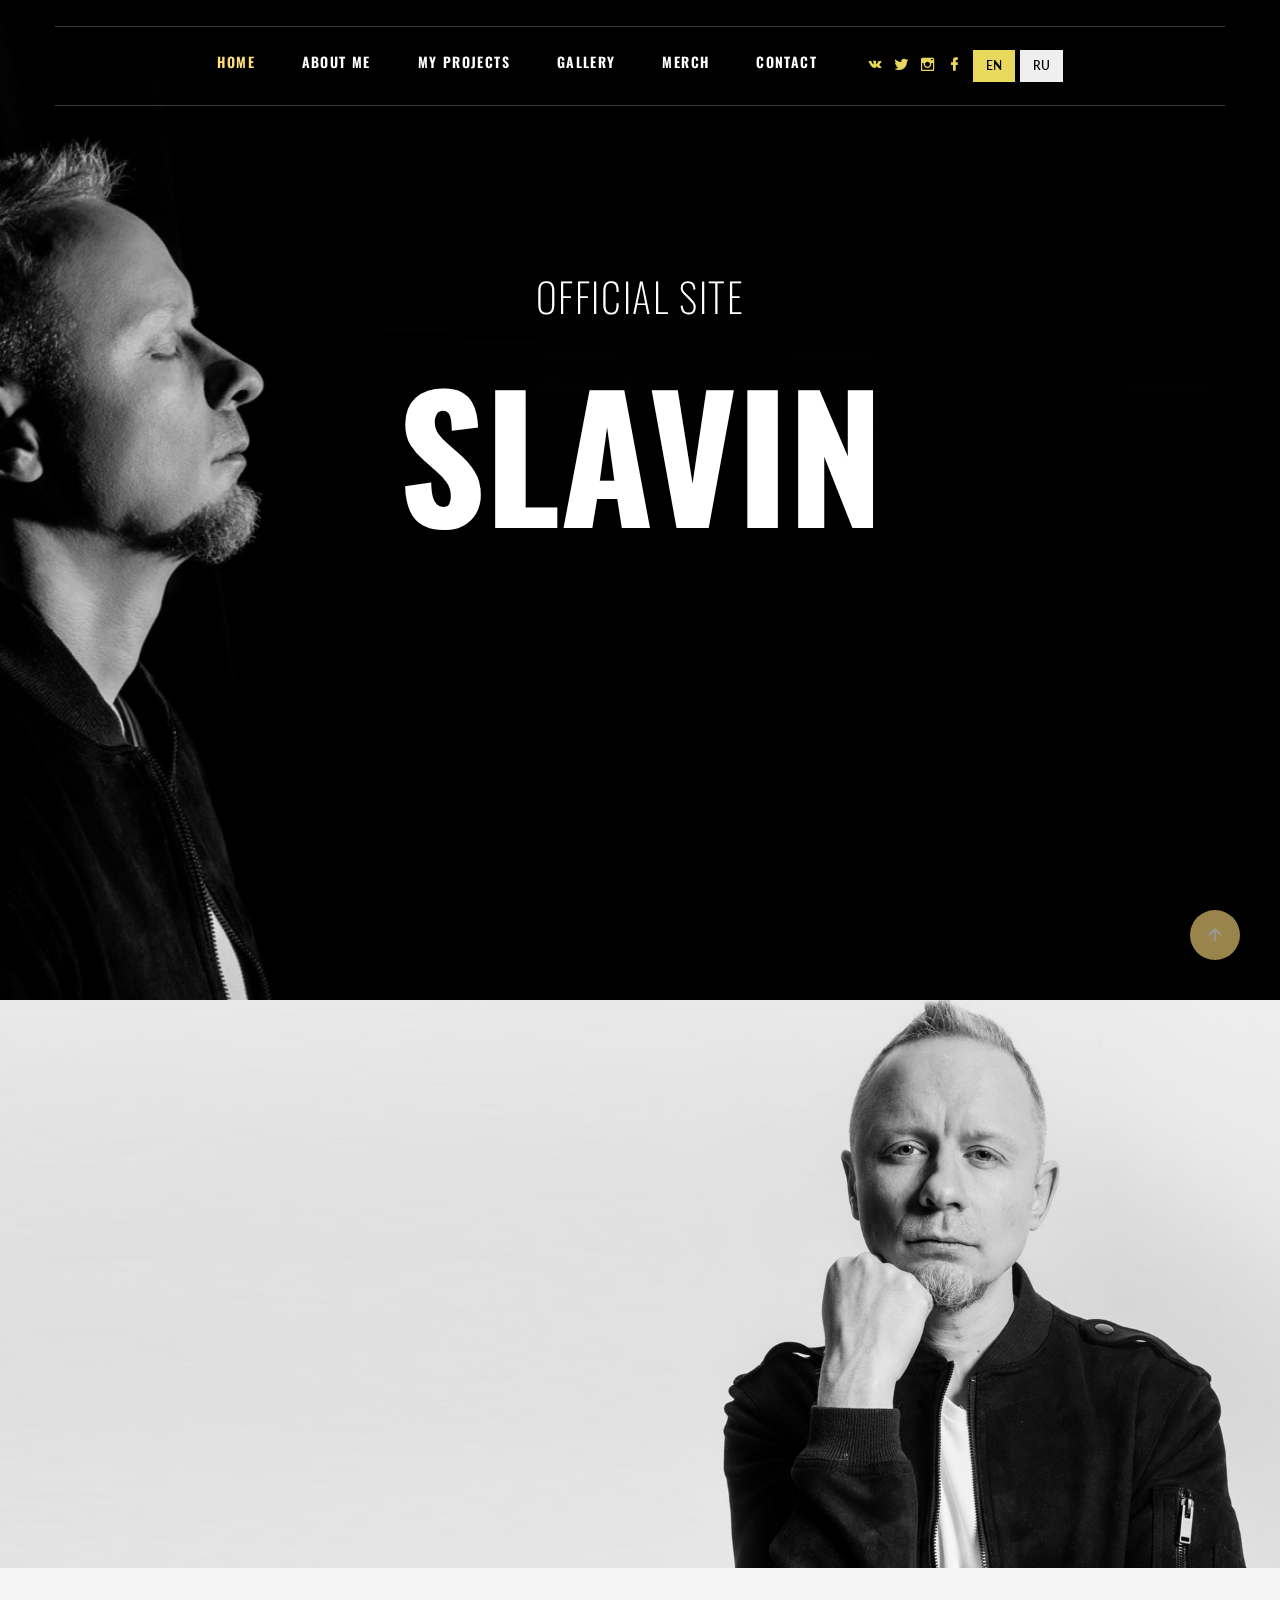
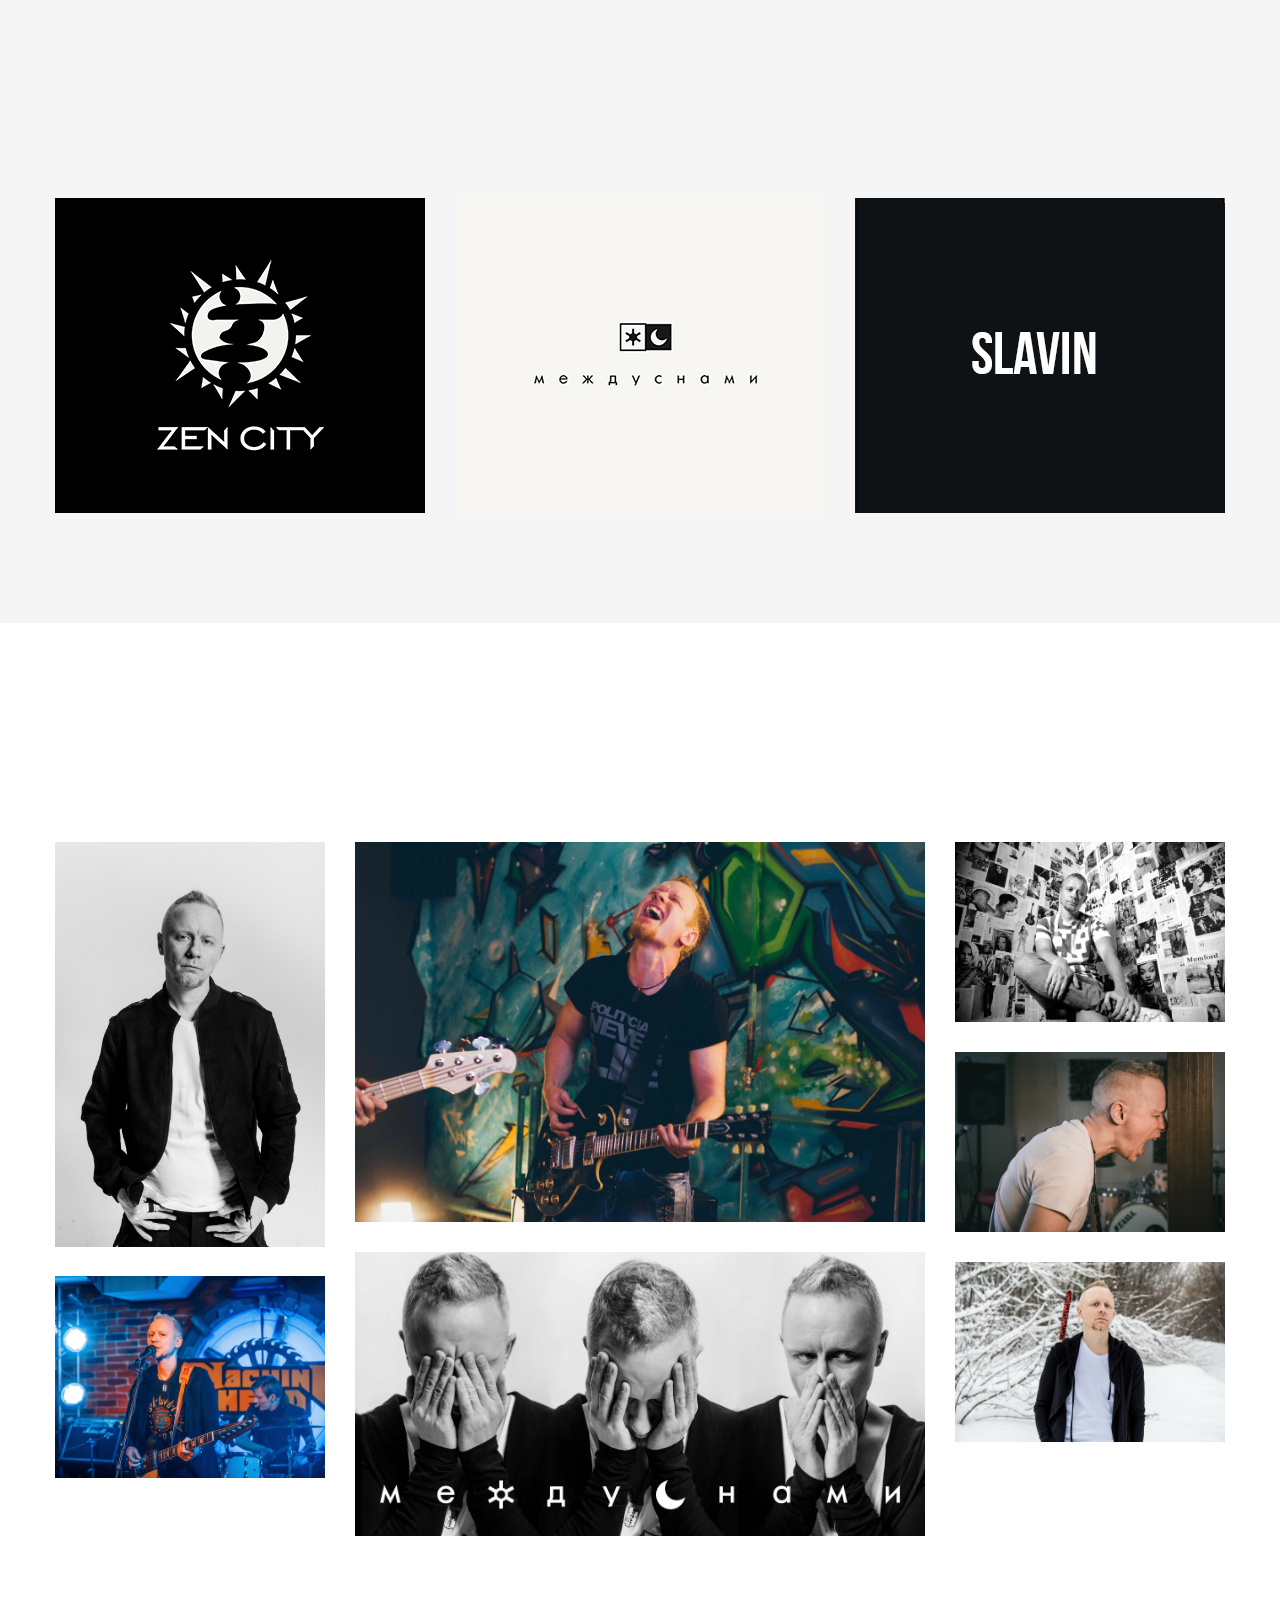
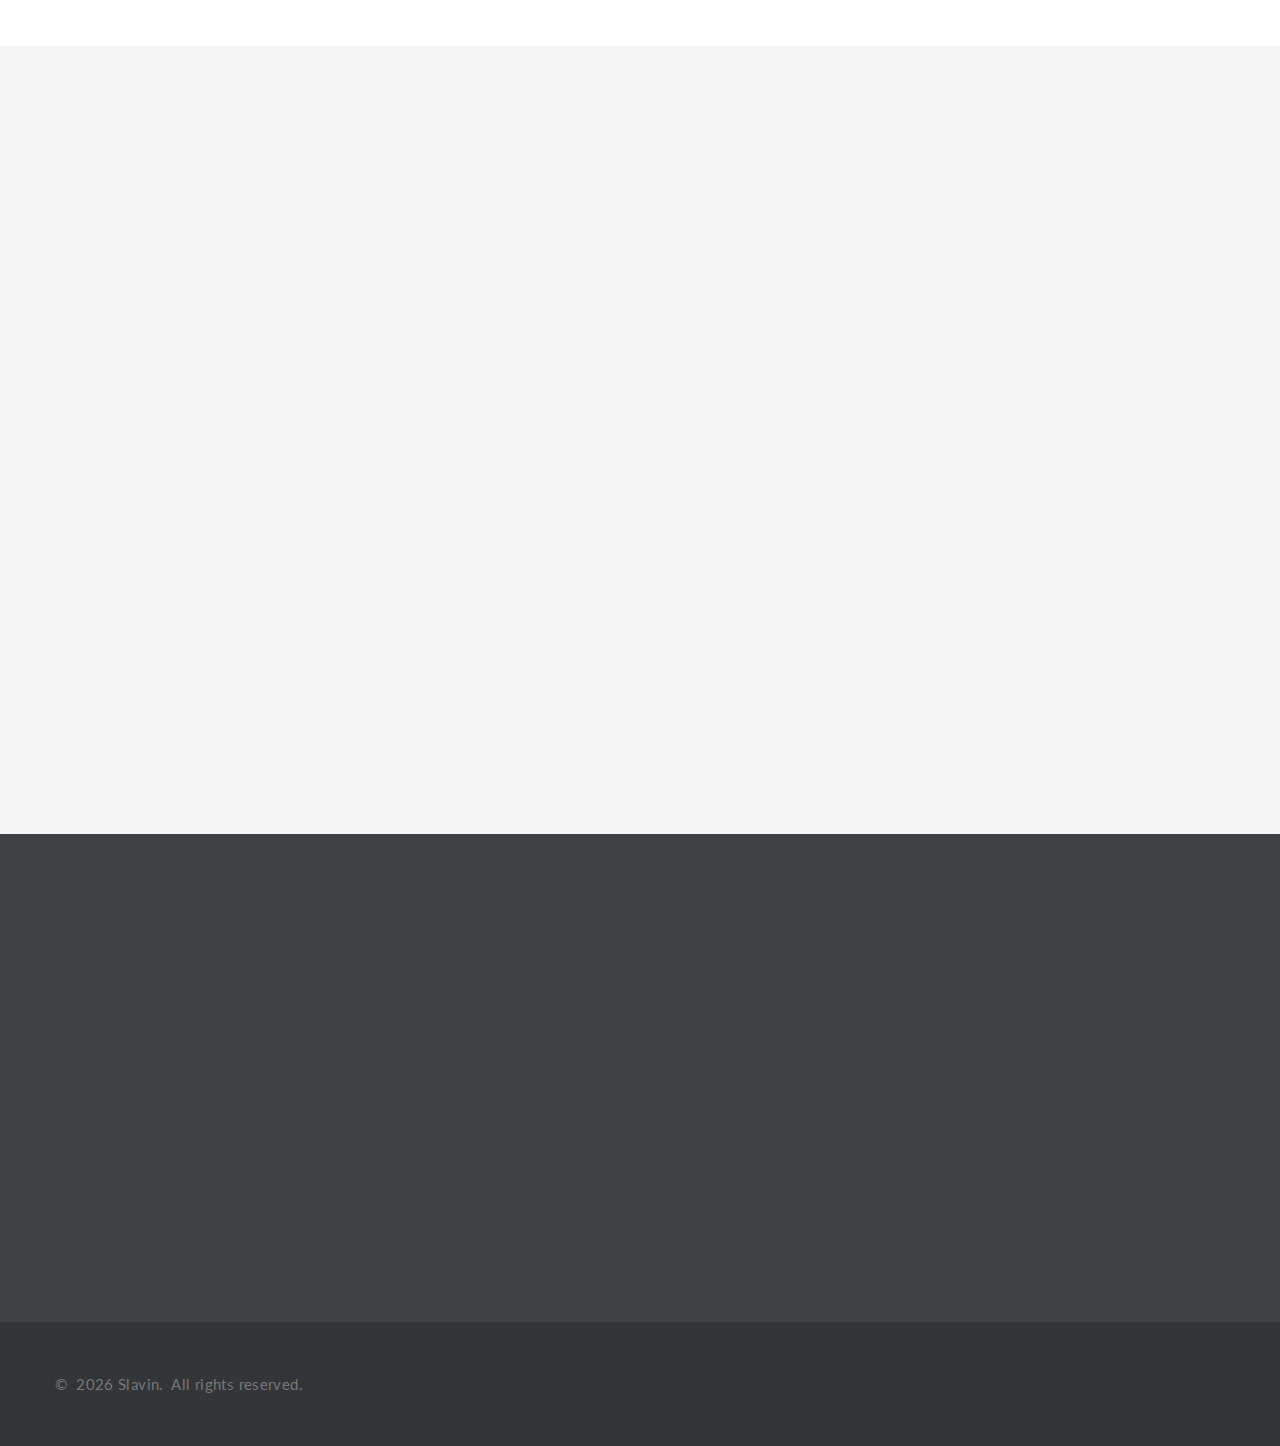
==== commit 46af413d: "Add files via upload" ====
--- a/index.html
+++ b/index.html
@@ -101,9 +101,9 @@
           <div class="row">
             <div class="col-sm-8 col-md-7 col-lg-6 box-about">
               <h2 class="title-style-9 wow fadeInRight title_text lang" key="few">A few words about me</h2> 
-              <p class="wow fadeInRight title_text lang" key="who-1" data-wow-delay=".1s">Вокалист, гитарист, продюсер, автор песен в проектах: Zen City, междуснами, Slavin, Членский Взнос. Сессионный гитарист/вокалист, преподаватель.</p>
-              <p class="wow fadeInRight title_text lang" key="who-2" data-wow-delay=".2s">Мультижанровость, или музыкальная "биполярка"?</p>
-			  <p class="wow fadeInRight title_text lang" key="who-3" data-wow-delay=".2s">Мне невероятно трудно оставаться в рамках одного стиля даже в одном альбоме собственной группы. Поэтому проектов у меня несколько и вы можете, послушав песни, определить их стили и жанры.</p>
+              <p class="wow fadeInRight title_text lang" key="who-1" data-wow-delay=".1s">Vocalist, guitarist, producer, songwriter in projects: Zen City, mezhdusnami, Slavin, Chlenskiy Vznos. Session guitarist/vocalist, teacher.</p>
+              <p class="wow fadeInRight title_text lang" key="who-2" data-wow-delay=".2s">Multi-genre, or musical "bipolar"?</p>
+			  <p class="wow fadeInRight title_text lang" key="who-3" data-wow-delay=".2s">It's incredibly difficult for me to stay within the same style even in one album of my own band. Therefore, I have several projects and you can, after listening to the songs, determine their styles and genres.</p>
             </div>
           </div>
         </div>
@@ -174,13 +174,13 @@
 							</p>
 							<p>
 							<ul class="social-icons-6 text_p">
-							<span class="lang" key="follow">Follow:</span>	<li><a href="#"><i class="fa fa-2x fa-vk"></i></a></li>
-							<li><a href="#"><i class="fa fa-2x fa-facebook"></i></a></li>
-							<li><a href="#"><i class="fa fa-2x fa-twitter"></i></a></li><br>
-
-							<span class="lang" key="listen">Listen:</span>	<li><a href="#"><i class="fa fa-2x fa-apple"></i></a></li>
+							<span class="lang" key="follow">Follow:</span>
+							<li><a href="#"><i class="fa fa-2x fa-vk"></i></a></li>
+								<br>
+							<span class="lang" key="listen">Listen:</span>
+							<li><a href="#"><i class="fa fa-2x fa-apple"></i></a></li>
 							<li><a href="#"><i class="fa fa-2x fa-spotify"></i></a></li>
-							<li><a href="#"><i class="mdi mdi-2x mdi-google-play"></i></a></li>
+							<li><a href="#"><i class="mdi mdi-2x mdi-music-circle"></i></a></li>
 							</ul>                
 							</p>
 							</div>
@@ -211,9 +211,10 @@
 							<li><a href="#"><i class="fa fa-2x fa-facebook"></i></a></li>
 							<li><a href="#"><i class="fa fa-2x fa-twitter"></i></a></li><br>
 
-							<span class="lang" key="listen">Listen:</span>	 <li><a href="#"><i class="fa fa-2x fa-apple"></i></a></li>
-							<li><a href="#"><i class="fa fa-2x fa-spotify"></i></a></li>
-							<li><a href="#"><i class="mdi mdi-2x mdi-google-play"></i></a></li>
+							<span class="lang" key="listen">Listen:</span>	
+							<li><a href="https://music.apple.com/ru/artist/zen-city/"><i class="fa fa-2x fa-apple"></i></a></li>
+							<li><a href="https://open.spotify.com/artist/0v3GJBfAdW3r5l4znLTwy7"><i class="fa fa-2x fa-spotify"></i></a></li>
+							<li><a href="https://music.yandex.ru/artist/13627706"><i class="mdi mdi-2x mdi-music-circle"></i></a></li>
 							</ul>                
 							</p>
 							</div>
@@ -241,10 +242,6 @@
 							
 							<p>
 							<ul class="social-icons-6 text_p">
-							<span class="lang" key="follow">Follow:</span><li><a href="#"><i class="fa fa-2x fa-vk"></i></a></li>
-							<li><a href="#"><i class="fa fa-2x fa-facebook"></i></a></li>
-							<li><a href="#"><i class="fa fa-2x fa-twitter"></i></a></li><br>
-
 							<span class="lang" key="listen">Listen:</span>	<li><a href="#"><i class="fa fa-2x fa-apple"></i></a></li>
 							<li><a href="#"><i class="fa fa-2x fa-spotify"></i></a></li>
 							<li><a href="#"><i class="mdi mdi-2x mdi-google-play"></i></a></li>
--- a/css/style.css
+++ b/css/style.css
@@ -20929,3 +20929,6 @@
 button.active{ 	background-color:#e8d95d; }+.mdi-music-circle{+	font-size:30px;+}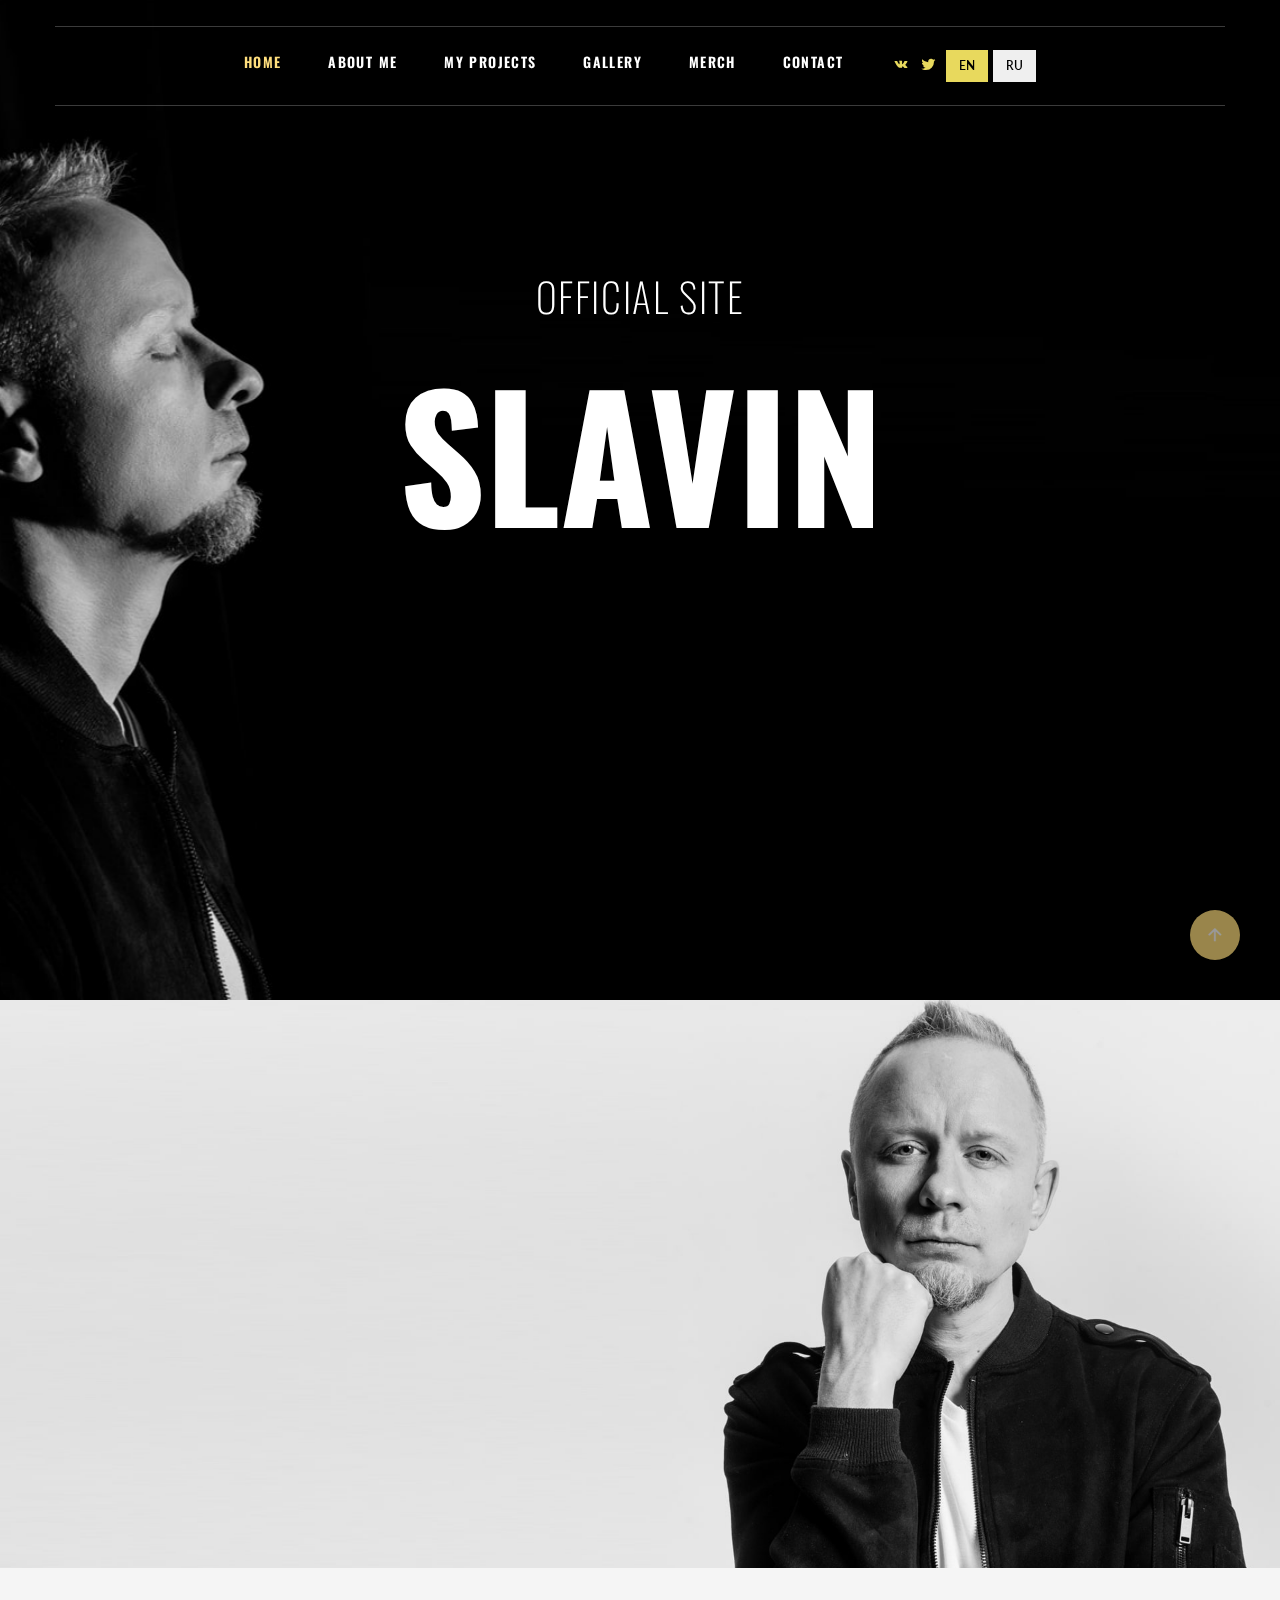
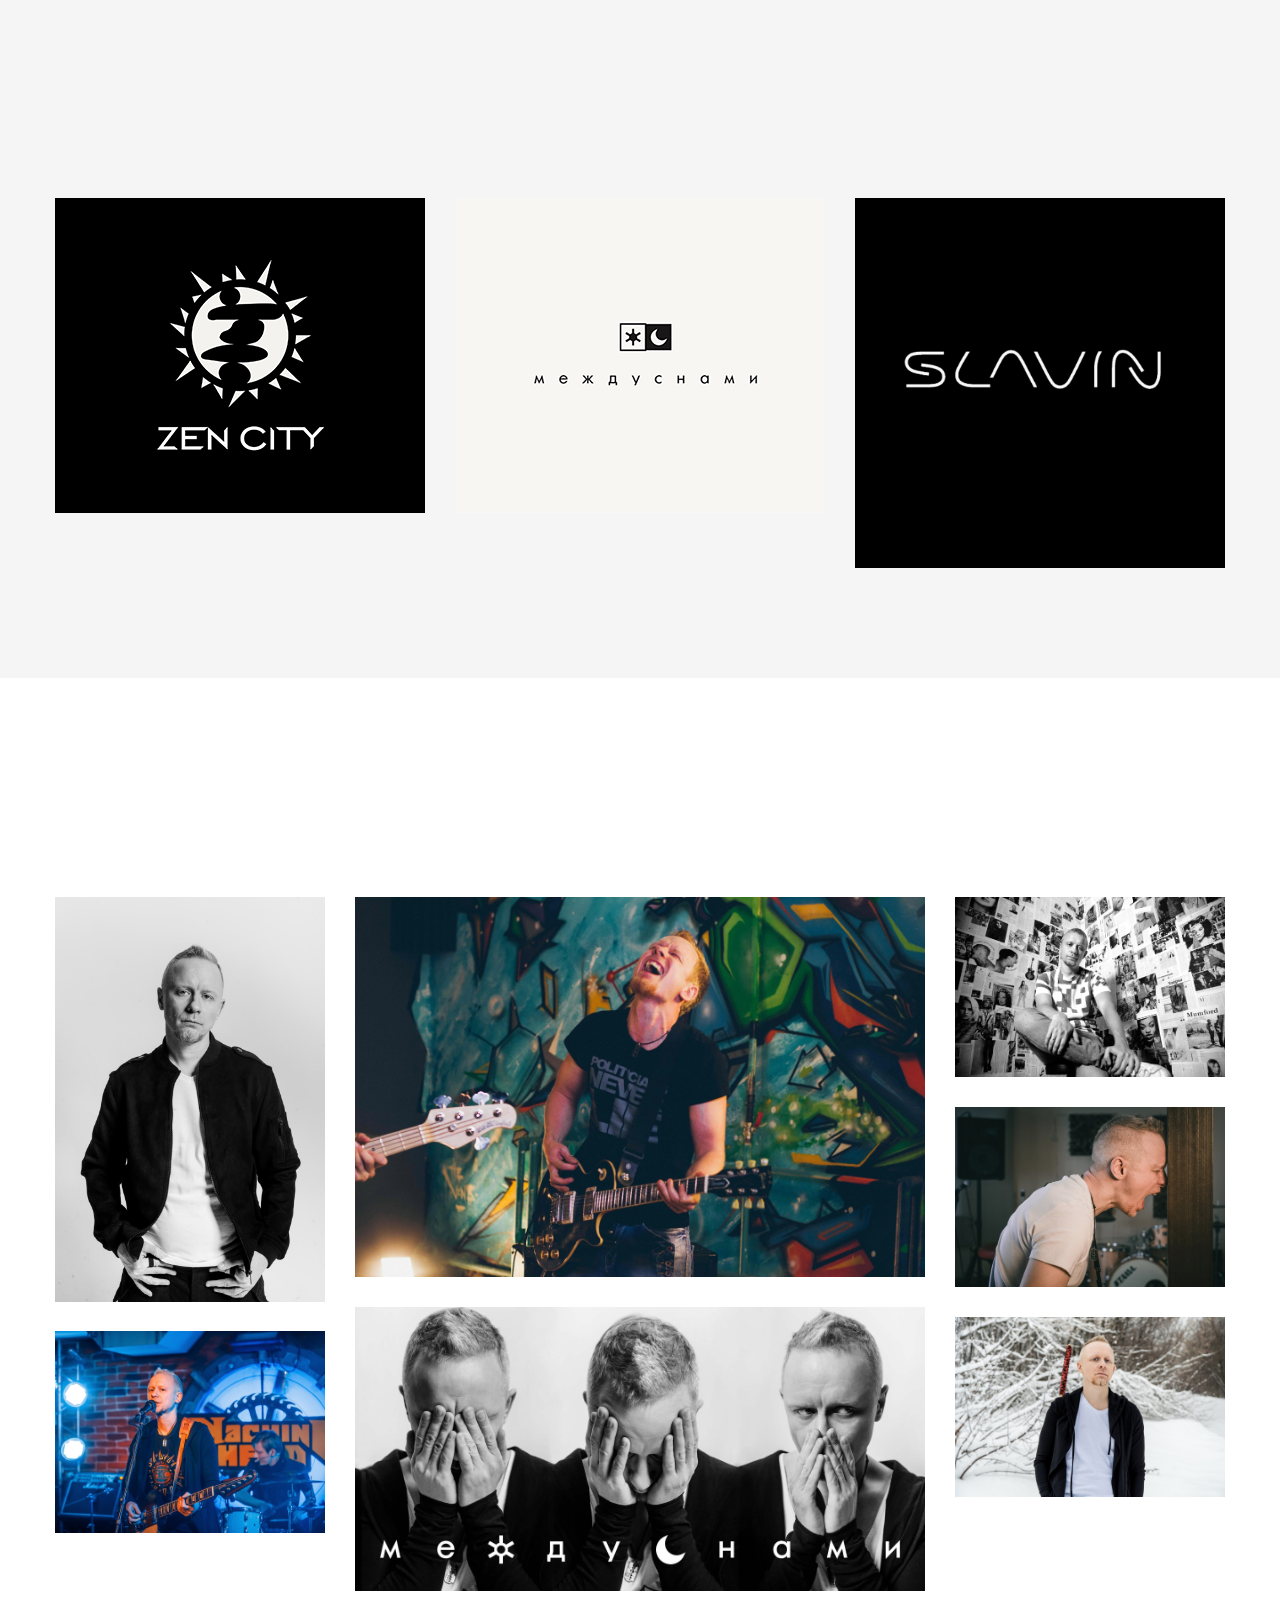
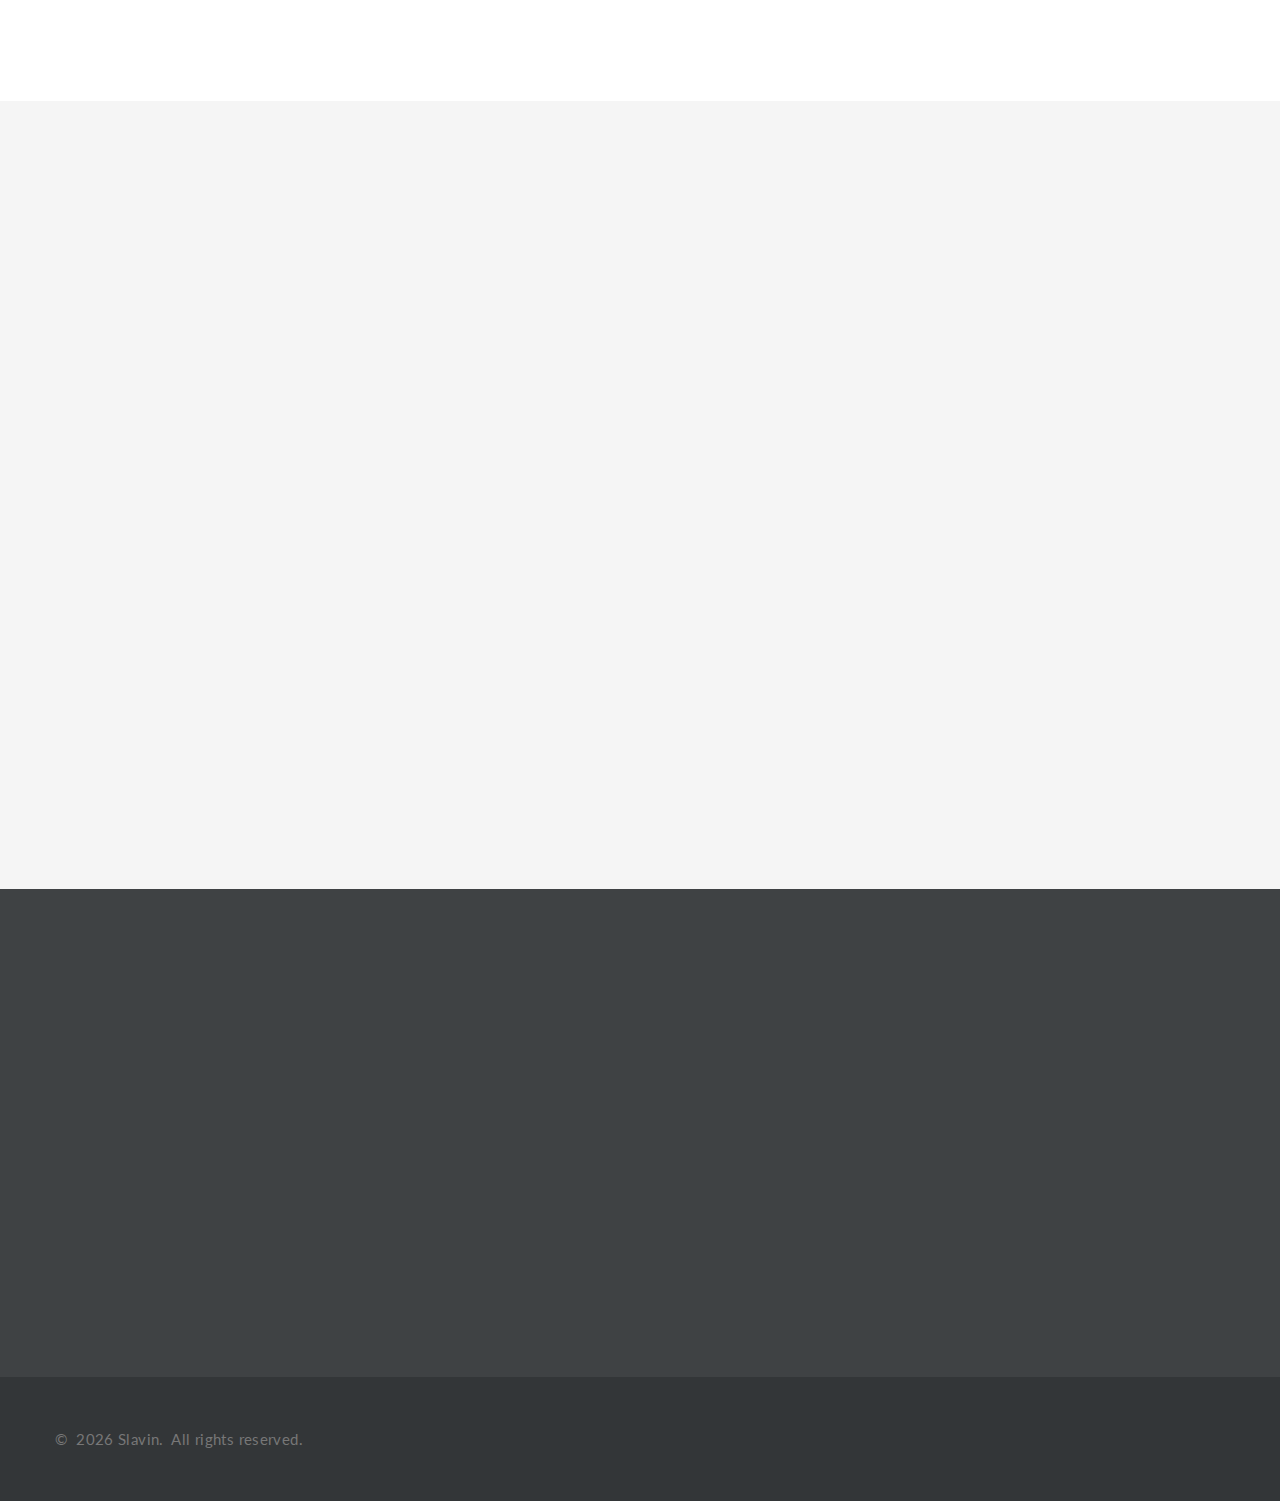
==== commit 856e5e5f: "Add files via upload" ====
--- a/index.html
+++ b/index.html
@@ -67,8 +67,8 @@
                       <ul class="list-inline">
                         <li class="list-inline-item"><a class="icon mdi mdi-vk" href="https://vk.com/zen_city"></a></li>
                         <li class="list-inline-item"><a class="icon mdi mdi-twitter" href="https://twitter.com/zencityband"></a></li>
-                        <li class="list-inline-item"><a class="icon mdi mdi-instagram" href="https://www.instagram.com/zencityband/"></a></li>
-                        <li class="list-inline-item"><a class="icon mdi mdi-facebook" href="https://www.facebook.com/ZenCityBand/"></a></li>
+                        <!-- <li class="list-inline-item"><a class="icon mdi mdi-instagram" href="https://www.instagram.com/zencityband/"></a></li>
+                        <li class="list-inline-item"><a class="icon mdi mdi-facebook" href="https://www.facebook.com/ZenCityBand/"></a></li> -->
 						
 					<li id="tabs">
                   <button id="en"  class="translate btn active">EN</button>
@@ -506,9 +506,9 @@
 				  
               <div class="col-sm-auto">
                 <ul class="list-inline list-social list-inline-sm">
-                  <li><a class="icon mdi mdi-facebook" href="https://www.facebook.com/ZenCityBand/"></a></li>
+                  <!-- <li><a class="icon mdi mdi-facebook" href="https://www.facebook.com/ZenCityBand/"></a></li>
+                  <li><a class="icon mdi mdi-instagram" href="https://www.instagram.com/zencityband/"></a></li> -->
                   <li><a class="icon mdi mdi-twitter" href="https://twitter.com/zencityband"></a></li>
-                  <li><a class="icon mdi mdi-instagram" href="https://www.instagram.com/zencityband/"></a></li>
                   <li><a class="icon mdi mdi-vk" href="https://vk.com/zen_city"></a></li>
                 </ul>
               </div>
